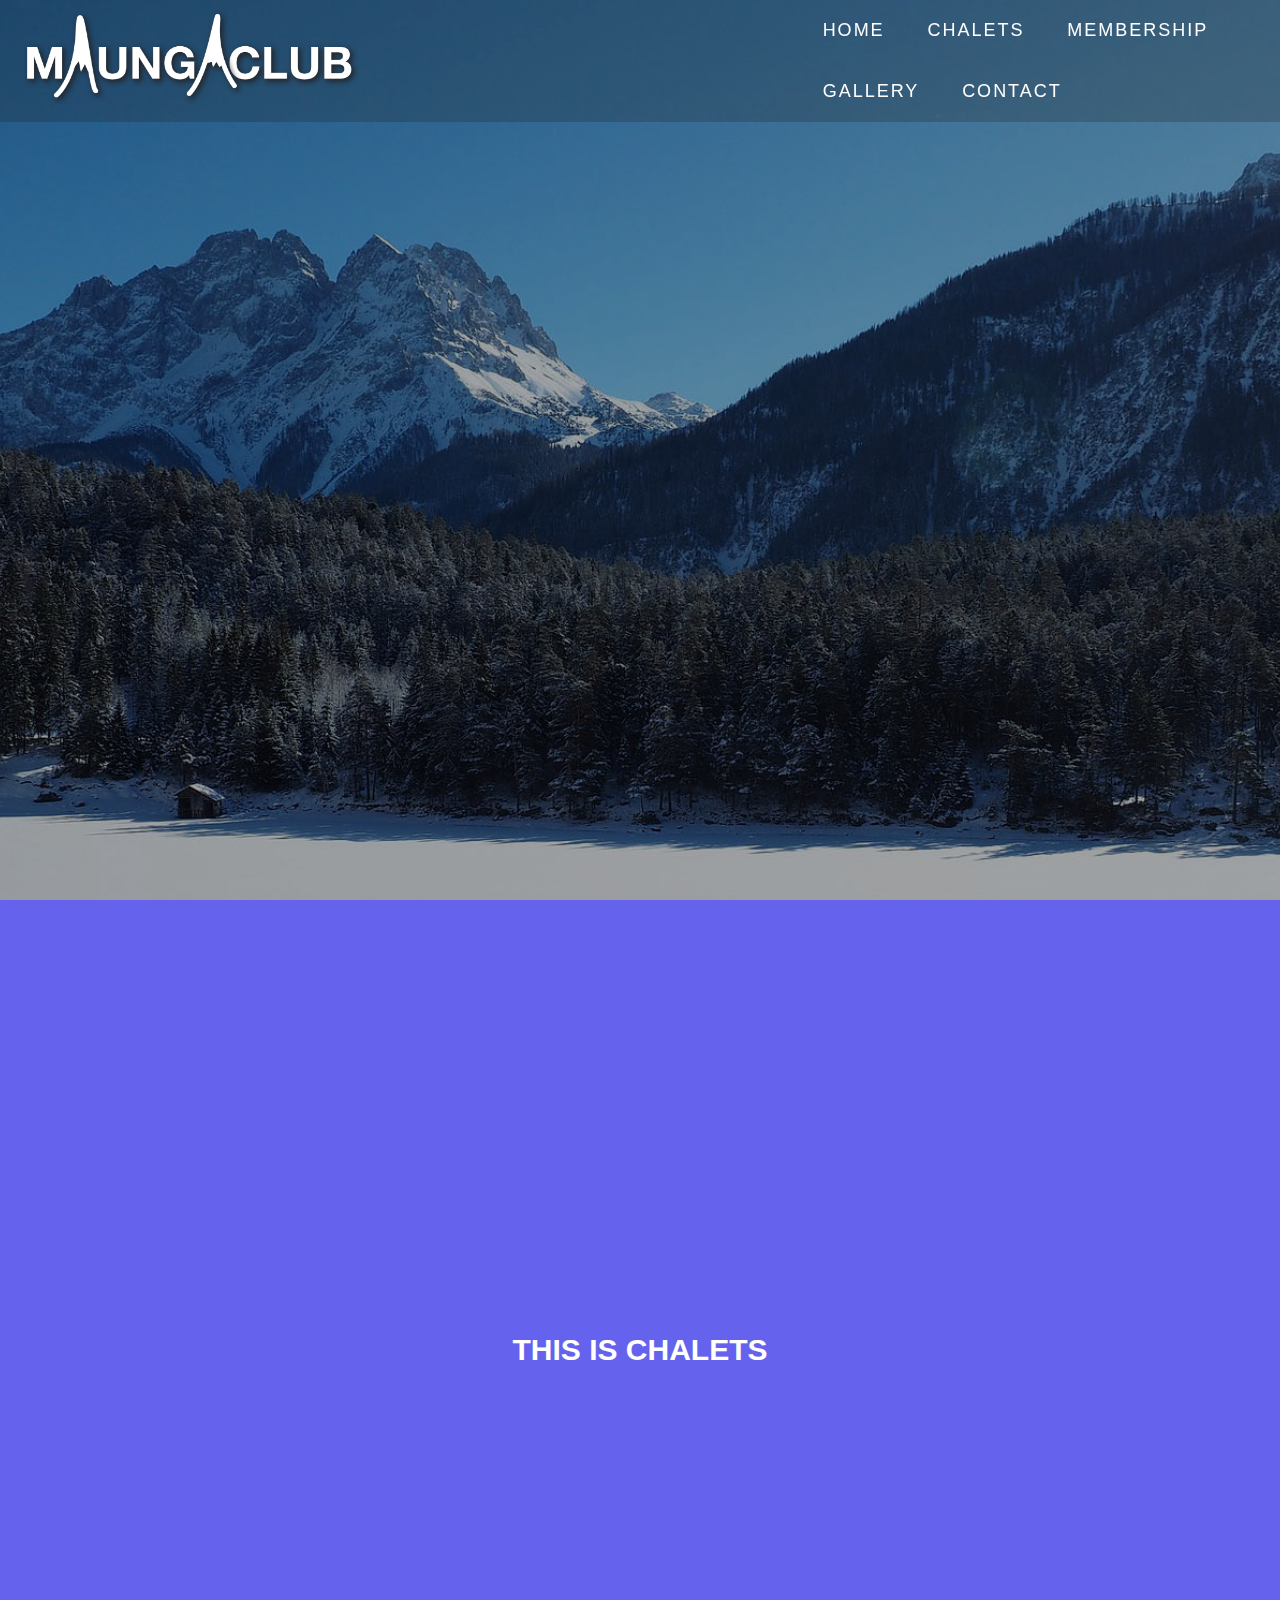
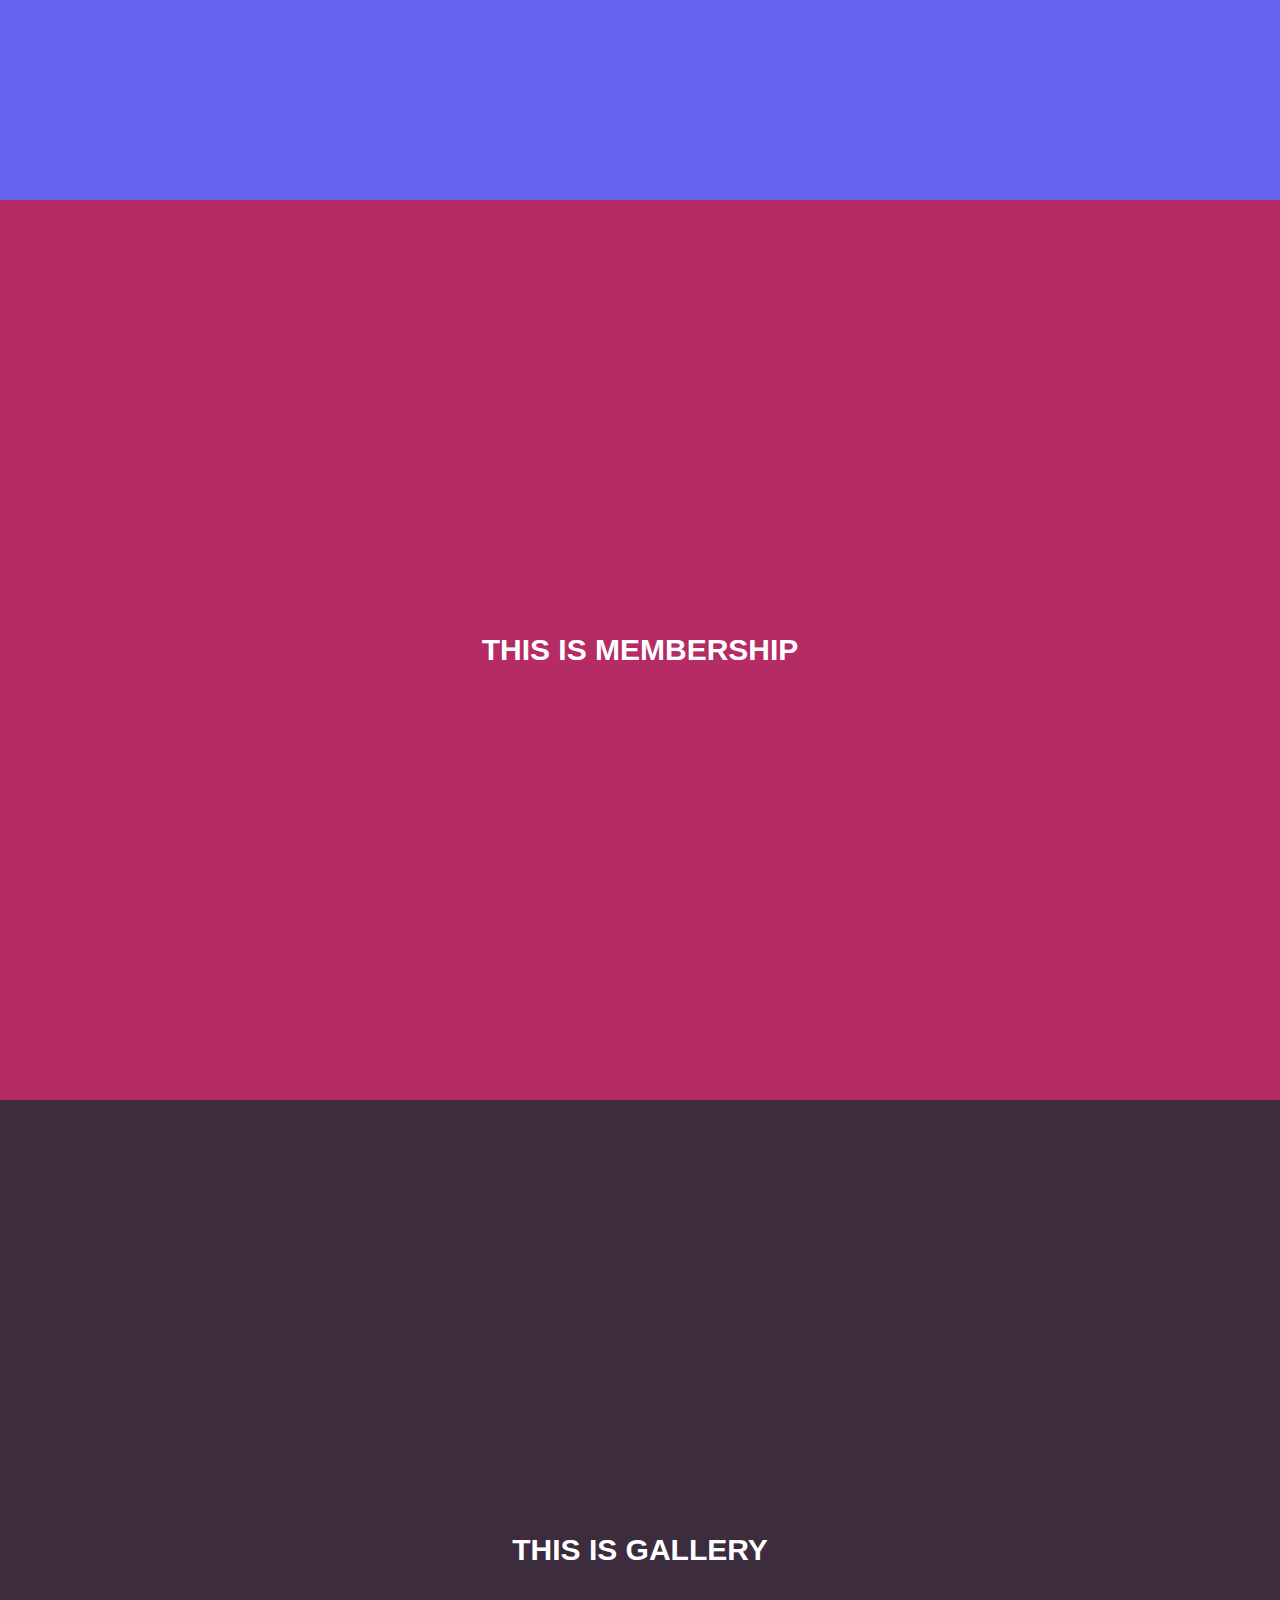
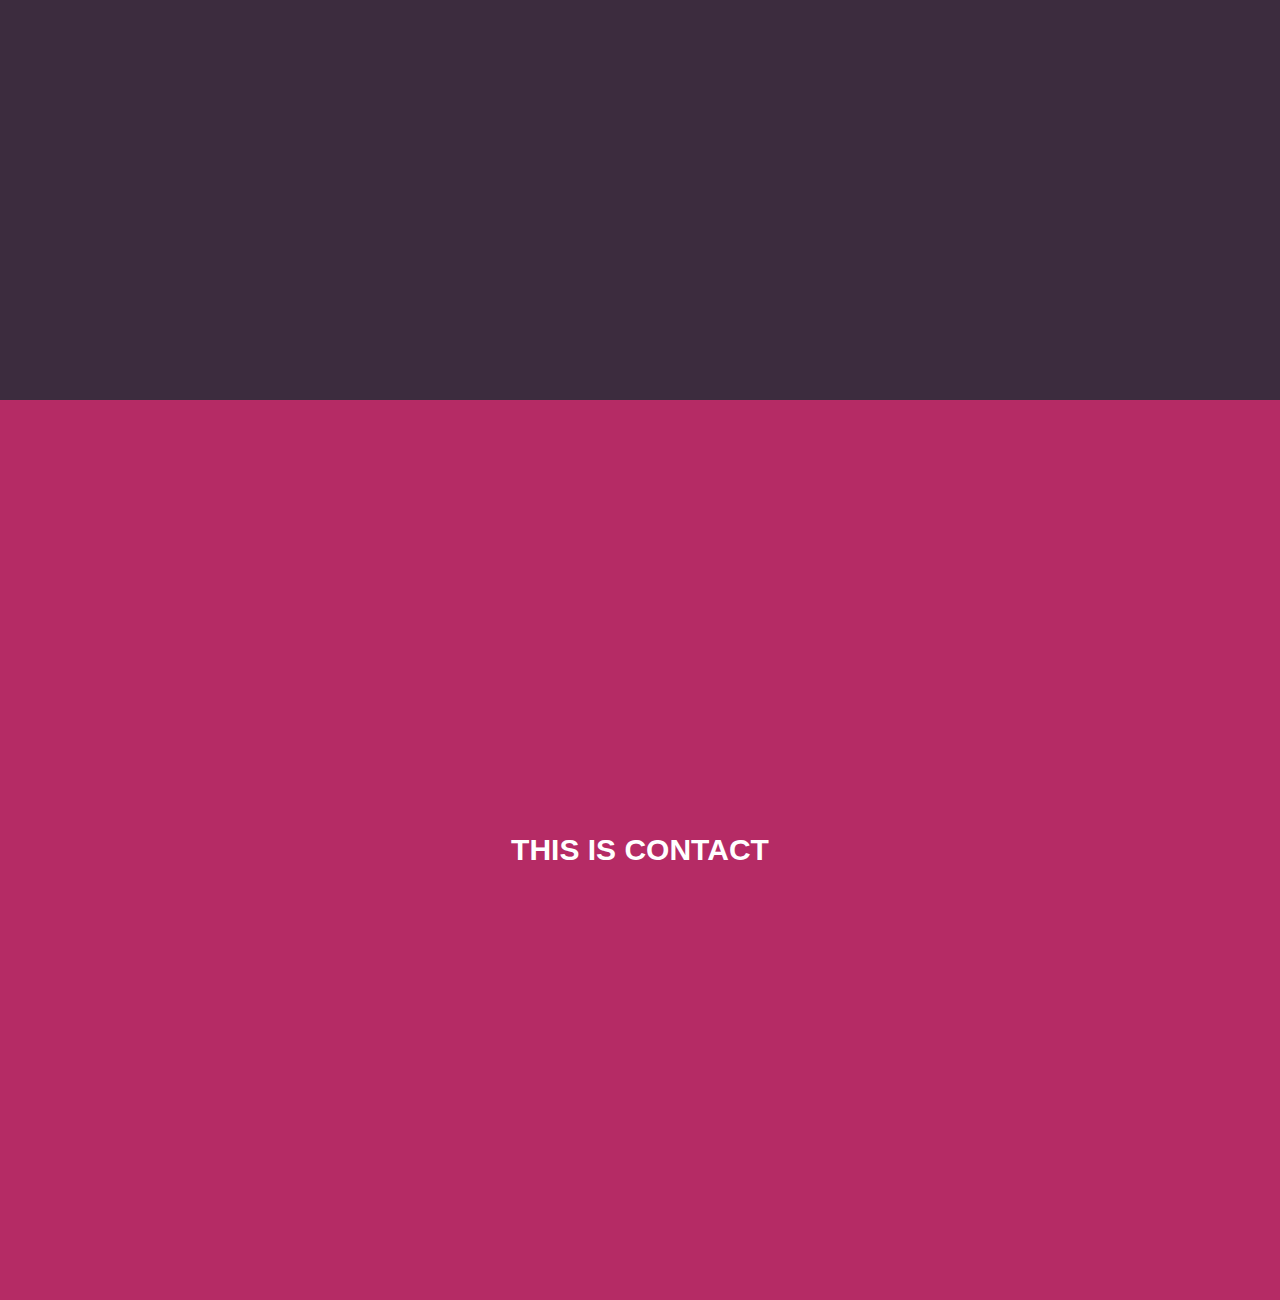
==== index.html @ 12511353 "aesthetic changes to nav bar" ====
<!DOCTYPE html>
<html lang=en>
  
<head>
    <meta charset="UTF-8">
    <meta name="description" content="Maunga Club (renting cabins and membership)">
    <meta name="keywords" content="Maunga Club, renting, cabins, snow, ski, membership, New Zealand">
    <meta name="author" content="Christine Calantog">
    <meta name="viewport" content="width=device-width, initial-scale=1.0">         

<head>
    <title>Maunga Club</title>
    <link rel="stylesheet" href="style.css" type="text/css">
    <link rel="stylesheet" href="style/normalize.css" type="text/css">
     <!-- AOS Library -->
    <link href="https://unpkg.com/aos@2.3.1/dist/aos.css" rel="stylesheet">
    <script src="https://unpkg.com/aos@2.3.1/dist/aos.js"></script>
    <!-- Smooth Scrolling -->
     <script src="https://ajax.googleapis.com/ajax/libs/jquery/3.3.1/jquery.min.js"></script> 
    <script src="script/scroll.js"></script>
  <!-- Font -->
    <link rel="preconnect" href="https://fonts.googleapis.com">
    <link rel="preconnect" href="https://fonts.gstatic.com" crossorigin>
    <link href="https://fonts.googleapis.com/css?family=Montserrat:300, 400, 700&display=swap" rel="stylesheet">
</head>

<body>
    <script>
      AOS.init();
    </script>

  <!-- Start Header -->
  <section id="header">
    <div class="header container">
      <div class="nav-bar">
          <a href="#home">
            <div class="navist">
                  <img id="logo" src="images/Maunga_Club_white.png" alt="Maunga Club Logo">
                 </a>
            <nav id="nav">
        </div>
        <div class="nav-list">
          <div class="hamburger">
            <div class="bar"></div>
          </div>
          <ul>
            <li><a href="#home" data-after="Home">Home</a></li>
            <li><a href="#chalets" data-after="Chalets">Chalets</a></li>
            <li><a href="#membership" data-after="Membership">Membership</a></li>
            <li><a href="#gallery" data-after="Gallery">Gallery</a></li>
            <li><a href="#contact" data-after="Contact">Contact</a></li>
          </ul>
        </div>
      </div>
    </div>
  </section>
  <!-- End Header -->

    <section id="home"><h1>Welcome to Maunga Club</h1></section>
    <section id="chalets"><h1>This is chalets</h1></section>
    <section id="membership"><h1>This is membership</h1></section>
    <section id="gallery"><h1>This is gallery</h1></section>
    <section id="contact"><h1>This is contact</h1></section>

</body>

</html>
---- style.css ----
*{
    margin: 0px;
    padding: 0;
}

body{
    font-size: 100%;
    font-family: sans-serif;
}

div, section, span, ul, li, a, header{
    box-sizing: border-box;
}

/*css reset*/

#home{
    background-color: #2991a1;
    background-image: url(./images/mountain_view_1.jpg);
    background-size: cover;
    background-position: top center;
    position: relative;
    z-index: 1; 
}

#chalets{
     background-color: #6563ed;
}

#membership{
     background-color: #B52B65;
}

#gallery{
     background-color: #3C2C3E;
}

#contact{
     background-color: #B52B65;
}

header{
    width: 100%;
    display: flex;
    justify-content: space-between;
    padding: 20px 50px;
    align-items: center;
    position: fixed;
    z-index: 999;
}

#logo {
  /* The logo of the website */
  width: 45%;
  height: auto;
}

#menu li{
    list-style: none;
    display: inline-block;
    margin: 5px;
}

#menu li a{
    color: #fff;
    text-decoration: none;
    font-size: 20px;
}

section{
    width: 100%;
    float: left;
    height: 100vh;
    position: relative;
}

.container {
	min-height: 100vh;
	width: 100%;
	display: flex;
	align-items: center;
	justify-content: center;
}

h1{
    font-size: 3rem;
    text-transform: uppercase;
    position: absolute;
    top: 50%;
    left: 50%;
    transform: translate(-50%, -50%);
    color: #fff;
    }

    @import 'https://fonts.googleapis.com/css?family=Montserrat:300, 400, 700&display=swap';
    * {
        padding: 0;
        margin: 0;
        box-sizing: border-box;
    }
    html {
        font-size: 10px;
        font-family: 'Montserrat', sans-serif;
    }
    a {
        text-decoration: none;
    }
    .container {
        min-height: 100vh;
        width: 100%;
        display: flex;
        align-items: center;
        justify-content: center;
    }
    img {
        height: 100%;
        width: 100%;
        object-fit: cover;
    }
    p {
        color: black;
        font-size: 1.4rem;
        margin-top: 5px;
        line-height: 2.5rem;
        font-weight: 300;
        letter-spacing: 0.05rem;
    }
    .section-title {
        font-size: 4rem;
        font-weight: 300;
        color: black;
        margin-bottom: 10px;
        text-transform: uppercase;
        letter-spacing: 0.2rem;
        text-align: center;
    }
    .section-title span {
        color: crimson;
    }
    
    .cta {
        display: inline-block;
        padding: 10px 30px;
        color: white;
        background-color: transparent;
        border: 2px solid crimson;
        font-size: 2rem;
        text-transform: uppercase;
        letter-spacing: 0.1rem;
        margin-top: 30px;
        transition: 0.3s ease;
        transition-property: background-color, color;
    }
    .cta:hover {
        color: white;
        background-color: crimson;
    }
    .brand h1 {
        font-size: 3rem;
        text-transform: uppercase;
        color: white;
    }
    .brand h1 span {
        color: crimson;
    }
    
    /* Header section */
    #header {
        position: fixed;
        z-index: 1000;
        left: 0;
        top: 0;
        width: 100vw;
        height: auto;
    }
    #header .header {
        min-height: 8vh;
        background-color: rgba(31, 30, 30, 0.24);
        transition: 0.3s ease background-color;
    }
    #header .nav-bar {
        display: flex;
        align-items: center;
        justify-content: space-between;
        width: 100%;
        height: 100%;
        max-width: 1300px;
        padding: 0 10px;
    }
    #header .nav-list ul {
        list-style: none;
        position: absolute;
        background-color: rgb(31, 30, 30);
        width: 100vw;
        height: 100vh;
        left: 100%;
        top: 0;
        display: flex;
        flex-direction: column;
        justify-content: center;
        align-items: center;
        z-index: 1;
        overflow-x: hidden;
        transition: 0.5s ease left;
    }
    #header .nav-list ul.active {
        left: 0%;
    }
    #header .nav-list ul a {
        font-size: 3.5rem;
        font-weight: 500;
        letter-spacing: 0.2rem;
        text-decoration: none;
        color: white;
        text-transform: uppercase;
        padding: 20px;
        display: block;
    }
    #header .nav-list ul a::after {
        content: attr(data-after);
        position: absolute;
        top: 50%;
        left: 50%;
        transform: translate(-50%, -50%) scale(0);
        color: rgba(240, 248, 255, 0.021);
        font-size: 13rem;
        letter-spacing: 50px;
        z-index: -1;
        transition: 0.3s ease letter-spacing;
    }
    #header .nav-list ul li:hover a::after {
        transform: translate(-50%, -50%) scale(1);
        letter-spacing: initial;
    }
    #header .nav-list ul li:hover a {
        color: crimson;
    }
    #header .hamburger {
        height: 60px;
        width: 60px;
        display: inline-block;
        border: 3px solid white;
        border-radius: 50%;
        position: relative;
        display: flex;
        align-items: center;
        justify-content: center;
        z-index: 100;
        cursor: pointer;
        transform: scale(0.8);
        margin-right: 20px;
    }
    #header .hamburger:after {
        position: absolute;
        content: '';
        height: 100%;
        width: 100%;
        border-radius: 50%;
        border: 3px solid white;
        animation: hamburger_puls 1s ease infinite;
    }
    #header .hamburger .bar {
        height: 2px;
        width: 30px;
        position: relative;
        background-color: white;
        z-index: -1;
    }
    #header .hamburger .bar::after,
    #header .hamburger .bar::before {
        content: '';
        position: absolute;
        height: 100%;
        width: 100%;
        left: 0;
        background-color: white;
        transition: 0.3s ease;
        transition-property: top, bottom;
    }
    #header .hamburger .bar::after {
        top: 8px;
    }
    #header .hamburger .bar::before {
        bottom: 8px;
    }
    #header .hamburger.active .bar::before {
        bottom: 0;
    }
    #header .hamburger.active .bar::after {
        top: 0;
    }
    /* End Header section */
    
    /* home Section */

    #home::after {
        content: '';
        position: absolute;
        left: 0;
        top: 0;
        height: 100%;
        width: 100%;
        background-color: black;
        opacity: 0.35;
        z-index: -1;
    }
    #home .home {
        max-width: 1200px;
        margin: 0 auto;
        padding: 0 50px;
        justify-content: flex-start;
    }
    #home h1 {
        display: block;
        width: fit-content;
        font-size: 4rem;
        position: relative;
        color: transparent;
        animation: text_reveal 0.5s ease forwards;
        animation-delay: 1s;
    }
    #home h1:nth-child(1) {
        animation-delay: 1s;
    }
    #home h1:nth-child(2) {
        animation-delay: 2s;
    }
    #home h1:nth-child(3) {
        animation: text_reveal_name 0.5s ease forwards;
        animation-delay: 3s;
    }
    #home h1 span {
        position: absolute;
        top: 0;
        left: 0;
        height: 100%;
        width: 0;
        background-color: crimson;
        animation: text_reveal_box 1s ease;
        animation-delay: 0.5s;
    }
    #home h1:nth-child(1) span {
        animation-delay: 0.5s;
    }
    #home h1:nth-child(2) span {
        animation-delay: 1.5s;
    }
    #home h1:nth-child(3) span {
        animation-delay: 2.5s;
    }
    
    /* End home Section */
    
    /* chalets Section */
    #chalets .chalets {
        flex-direction: column;
        text-align: center;
        max-width: 1500px;
        margin: 0 auto;
        padding: 100px 0;
    }
    #chalets .chalets-top {
        max-width: 500px;
        margin: 0 auto;
    }
    #chalets .chalets-bottom {
        display: flex;
        align-items: center;
        justify-content: center;
        flex-wrap: wrap;
        margin-top: 50px;
    }
    #chalets .chalets-item {
        flex-basis: 80%;
        display: flex;
        align-items: flex-start;
        justify-content: center;
        flex-direction: column;
        padding: 30px;
        border-radius: 10px;
        background-image: url(./img/img-1.png);
        background-size: cover;
        margin: 10px 5%;
        position: relative;
        z-index: 1;
        overflow: hidden;
    }
    #chalets .chalets-item::after {
        content: '';
        position: absolute;
        left: 0;
        top: 0;
        height: 100%;
        width: 100%;
        background-image: linear-gradient(60deg, #29323c 0%, #485563 100%);
        opacity: 0.9;
        z-index: -1;
    }
    #chalets .chalets-bottom .icon {
        height: 80px;
        width: 80px;
        margin-bottom: 20px;
    }
    #chalets .chalets-item h2 {
        font-size: 2rem;
        color: white;
        margin-bottom: 10px;
        text-transform: uppercase;
    }
    #chalets .chalets-item p {
        color: white;
        text-align: left;
    }
    /* End chalets Section */
    
    /* membership section */
    #membership .membership {
        flex-direction: column;
        max-width: 1200px;
        margin: 0 auto;
        padding: 100px 0;
    }
    #membership .membership-header h1 {
        margin-bottom: 50px;
    }
    #membership .all-membership {
        display: flex;
        align-items: center;
        justify-content: center;
        flex-direction: column;
    }
    #membership .membership-item {
        display: flex;
        align-items: center;
        justify-content: center;
        flex-direction: column;
        width: 80%;
        margin: 20px auto;
        overflow: hidden;
        border-radius: 10px;
    }
    #membership .membership-info {
        padding: 30px;
        flex-basis: 50%;
        height: 100%;
        display: flex;
        align-items: flex-start;
        justify-content: center;
        flex-direction: column;
        background-image: linear-gradient(60deg, #29323c 0%, #485563 100%);
        color: white;
    }
    #membership .membership-info h1 {
        font-size: 4rem;
        font-weight: 500;
    }
    #membership .membership-info h2 {
        font-size: 1.8rem;
        font-weight: 500;
        margin-top: 10px;
    }
    #membership .membership-info p {
        color: white;
    }
    #membership .membership-img {
        flex-basis: 50%;
        height: 300px;
        overflow: hidden;
        position: relative;
    }
    #membership .membership-img:after {
        content: '';
        position: absolute;
        left: 0;
        top: 0;
        height: 100%;
        width: 100%;
        background-image: linear-gradient(60deg, #29323c 0%, #485563 100%);
        opacity: 0.7;
    }
    #membership .membership-img img {
        transition: 0.3s ease transform;
    }
    #membership .membership-item:hover .membership-img img {
        transform: scale(1.1);
    }
    /* End membership section */
    
    /* gallery Section */
    #gallery .gallery {
        flex-direction: column-reverse;
        text-align: center;
        max-width: 1200px;
        margin: 0 auto;
        padding: 100px 20px;
    }
    #gallery .col-left {
        width: 250px;
        height: 360px;
    }
    #gallery .col-right {
        width: 100%;
    }
    #gallery .col-right h2 {
        font-size: 1.8rem;
        font-weight: 500;
        letter-spacing: 0.2rem;
        margin-bottom: 10px;
    }
    #gallery .col-right p {
        margin-bottom: 20px;
    }
    #gallery .col-right .cta {
        color: black;
        margin-bottom: 50px;
        padding: 10px 20px;
        font-size: 2rem;
    }
    #gallery .col-left .gallery-img {
        height: 100%;
        width: 100%;
        position: relative;
        border: 10px solid white;
    }
    #gallery .col-left .gallery-img::after {
        content: '';
        position: absolute;
        left: -33px;
        top: 19px;
        height: 98%;
        width: 98%;
        border: 7px solid crimson;
        z-index: -1;
    }
    /* End gallery Section */
    
    /* contact Section */
    #contact .contact {
        flex-direction: column;
        max-width: 1200px;
        margin: 0 auto;
        width: 90%;
    }
    #contact .contact-items {
        /* max-width: 400px; */
        width: 100%;
    }
    #contact .contact-item {
        width: 80%;
        padding: 20px;
        text-align: center;
        border-radius: 10px;
        padding: 30px;
        margin: 30px;
        display: flex;
        justify-content: center;
        align-items: center;
        flex-direction: column;
        box-shadow: 0px 0px 18px 0 #0000002c;
        transition: 0.3s ease box-shadow;
    }
    #contact .contact-item:hover {
        box-shadow: 0px 0px 5px 0 #0000002c;
    }
    #contact .icon {
        width: 70px;
        margin: 0 auto;
        margin-bottom: 10px;
    }
    #contact .contact-info h1 {
        font-size: 2.5rem;
        font-weight: 500;
        margin-bottom: 5px;
    }
    #contact .contact-info h2 {
        font-size: 1.3rem;
        line-height: 2rem;
        font-weight: 500;
    }
    /*End contact Section */
    
    /* Footer */
    #footer {
        background-image: linear-gradient(60deg, #29323c 0%, #485563 100%);
    }
    #footer .footer {
        min-height: 200px;
        flex-direction: column;
        padding-top: 50px;
        padding-bottom: 10px;
    }
    #footer h2 {
        color: white;
        font-weight: 500;
        font-size: 1.8rem;
        letter-spacing: 0.1rem;
        margin-top: 10px;
        margin-bottom: 10px;
    }
    #footer .social-icon {
        display: flex;
        margin-bottom: 30px;
    }
    #footer .social-item {
        height: 50px;
        width: 50px;
        margin: 0 5px;
    }
    #footer .social-item img {
        filter: grayscale(1);
        transition: 0.3s ease filter;
    }
    #footer .social-item:hover img {
        filter: grayscale(0);
    }
    #footer p {
        color: white;
        font-size: 1.3rem;
    }
    /* End Footer */
    
    /* Keyframes */
    @keyframes hamburger_puls {
        0% {
            opacity: 1;
            transform: scale(1);
        }
        100% {
            opacity: 0;
            transform: scale(1.4);
        }
    }
    @keyframes text_reveal_box {
        50% {
            width: 100%;
            left: 0;
        }
        100% {
            width: 0;
            left: 100%;
        }
    }
    @keyframes text_reveal {
        100% {
            color: white;
        }
    }
    @keyframes text_reveal_name {
        100% {
            color: crimson;
            font-weight: 500;
        }
    }
    /* End Keyframes */
    
    /* Media Query For Tablet */
    @media only screen and (min-width: 768px) {
        .cta {
            font-size: 2.5rem;
            padding: 20px 60px;
        }
        h1.section-title {
            font-size: 6rem;
        }
    
        /* home */
        #home h1 {
            font-size: 7rem;
        }
        /* End home */
    
        /* chalets Section */
        #chalets .chalets-bottom .chalets-item {
            flex-basis: 45%;
            margin: 2.5%;
        }
        /* End chalets Section */
    
        /* membership */
        #membership .membership-item {
            flex-direction: row;
        }
        #membership .membership-item:nth-child(even) {
            flex-direction: row-reverse;
        }
        #membership .membership-item {
            height: 400px;
            margin: 0;
            width: 100%;
            border-radius: 0;
        }
        #membership .all-membership .membership-info {
            height: 100%;
        }
        #membership .all-membership .membership-img {
            height: 100%;
        }
        /* End membership */
    
        /* gallery */
        #gallery .gallery {
            flex-direction: row;
        }
        #gallery .col-left {
            width: 600px;
            height: 400px;
            padding-left: 60px;
        }
        #gallery .gallery .col-left .gallery-img::after {
            left: -45px;
            top: 34px;
            height: 98%;
            width: 98%;
            border: 10px solid crimson;
        }
        #gallery .col-right {
            text-align: left;
            padding: 30px;
        }
        #gallery .col-right h1 {
            text-align: left;
        }
        /* End gallery */
    
        /* contact  */
        #contact .contact {
            flex-direction: column;
            padding: 100px 0;
            align-items: center;
            justify-content: center;
            min-width: 20vh;
        }
        #contact .contact-items {
            width: 100%;
            display: flex;
            flex-direction: row;
            justify-content: space-evenly;
            margin: 0;
        }
        #contact .contact-item {
            width: 30%;
            margin: 0;
            flex-direction: row;
        }
        #contact .contact-item .icon {
            height: 100px;
            width: 100px;
        }
        #contact .contact-item .icon img {
            object-fit: contain;
        }
        #contact .contact-item .contact-info {
            width: 100%;
            text-align: left;
            padding-left: 20px;
        }
        /* End contact  */
    }
    /* End Media Query For Tablet */
    
    /* Media Query For Desktop */
    @media only screen and (min-width: 1200px) {
        /* header */
        #header .hamburger {
            display: none;
        }
        #header .nav-list ul {
            position: initial;
            display: block;
            height: auto;
            width: fit-content;
            background-color: transparent;
        }
        #header .nav-list ul li {
            display: inline-block;
        }
        #header .nav-list ul li a {
            font-size: 1.8rem;
        }
        #header .nav-list ul a:after {
            display: none;
        }
        /* End header */
    
        #chalets .chalets-bottom .chalets-item {
            flex-basis: 22%;
            margin: 1.5%;
        }
    }
    /* End  Media Query For Desktop */
    




    *{
        margin: 0px;
        padding: 0;
    }
    
    body{
        font-size: 100%;
        font-family: sans-serif;
    }
    
    div, section, span, ul, li, a, header{
        box-sizing: border-box;
    }
    
    /*css reset*/
    
    header{
        width: 100%;
        display: flex;
        justify-content: space-between;
        padding: 20px 50px;
        align-items: center;
        position: fixed;
        z-index: 999;
    }
    
    #menu li{
        list-style: none;
        display: inline-block;
        margin: 10px;
    }
    
    #menu li a{
        color: #fff;
        text-decoration: none;
        font-size: 20px;
    }
    
    section{
        width: 100%;
        float: left;
        height: 100vh;
        position: relative;
    }
    
    .container {
        min-height: 100vh;
        width: 100%;
        display: flex;
        align-items: center;
        justify-content: center;
    }
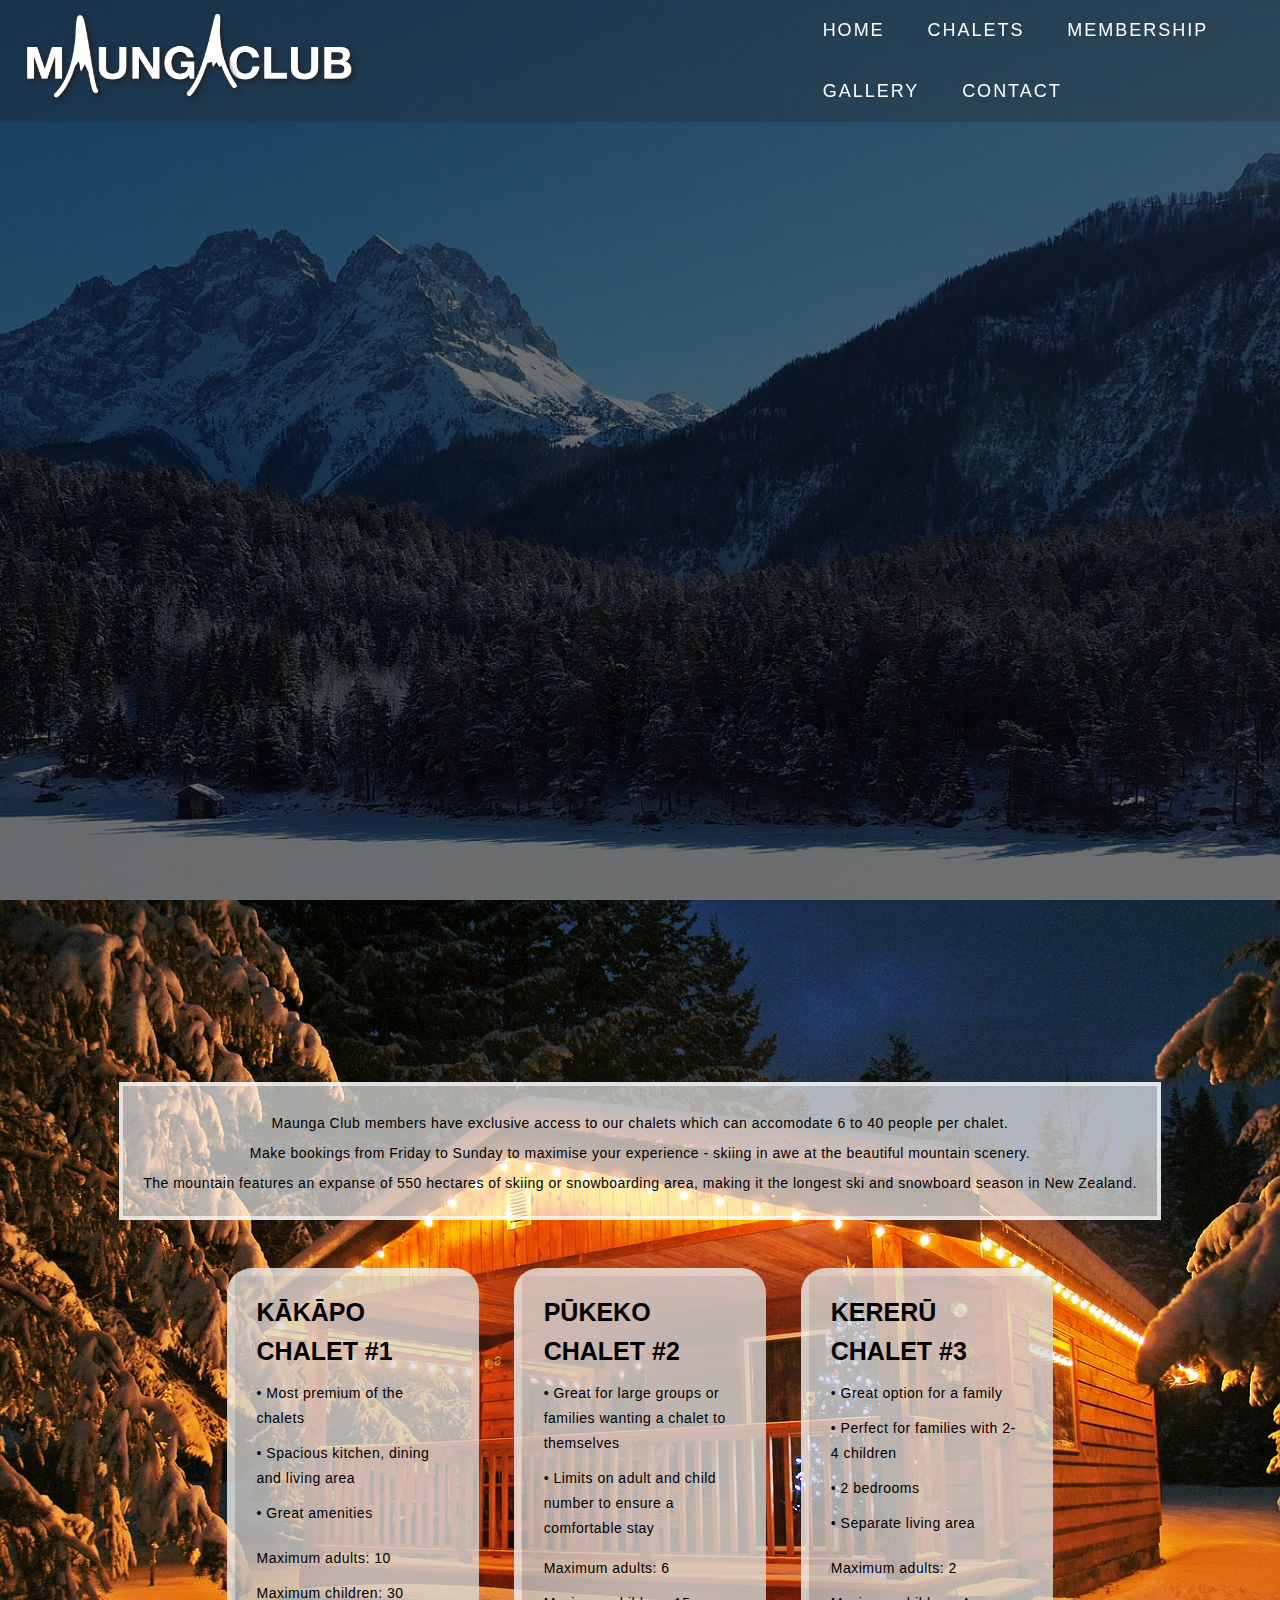
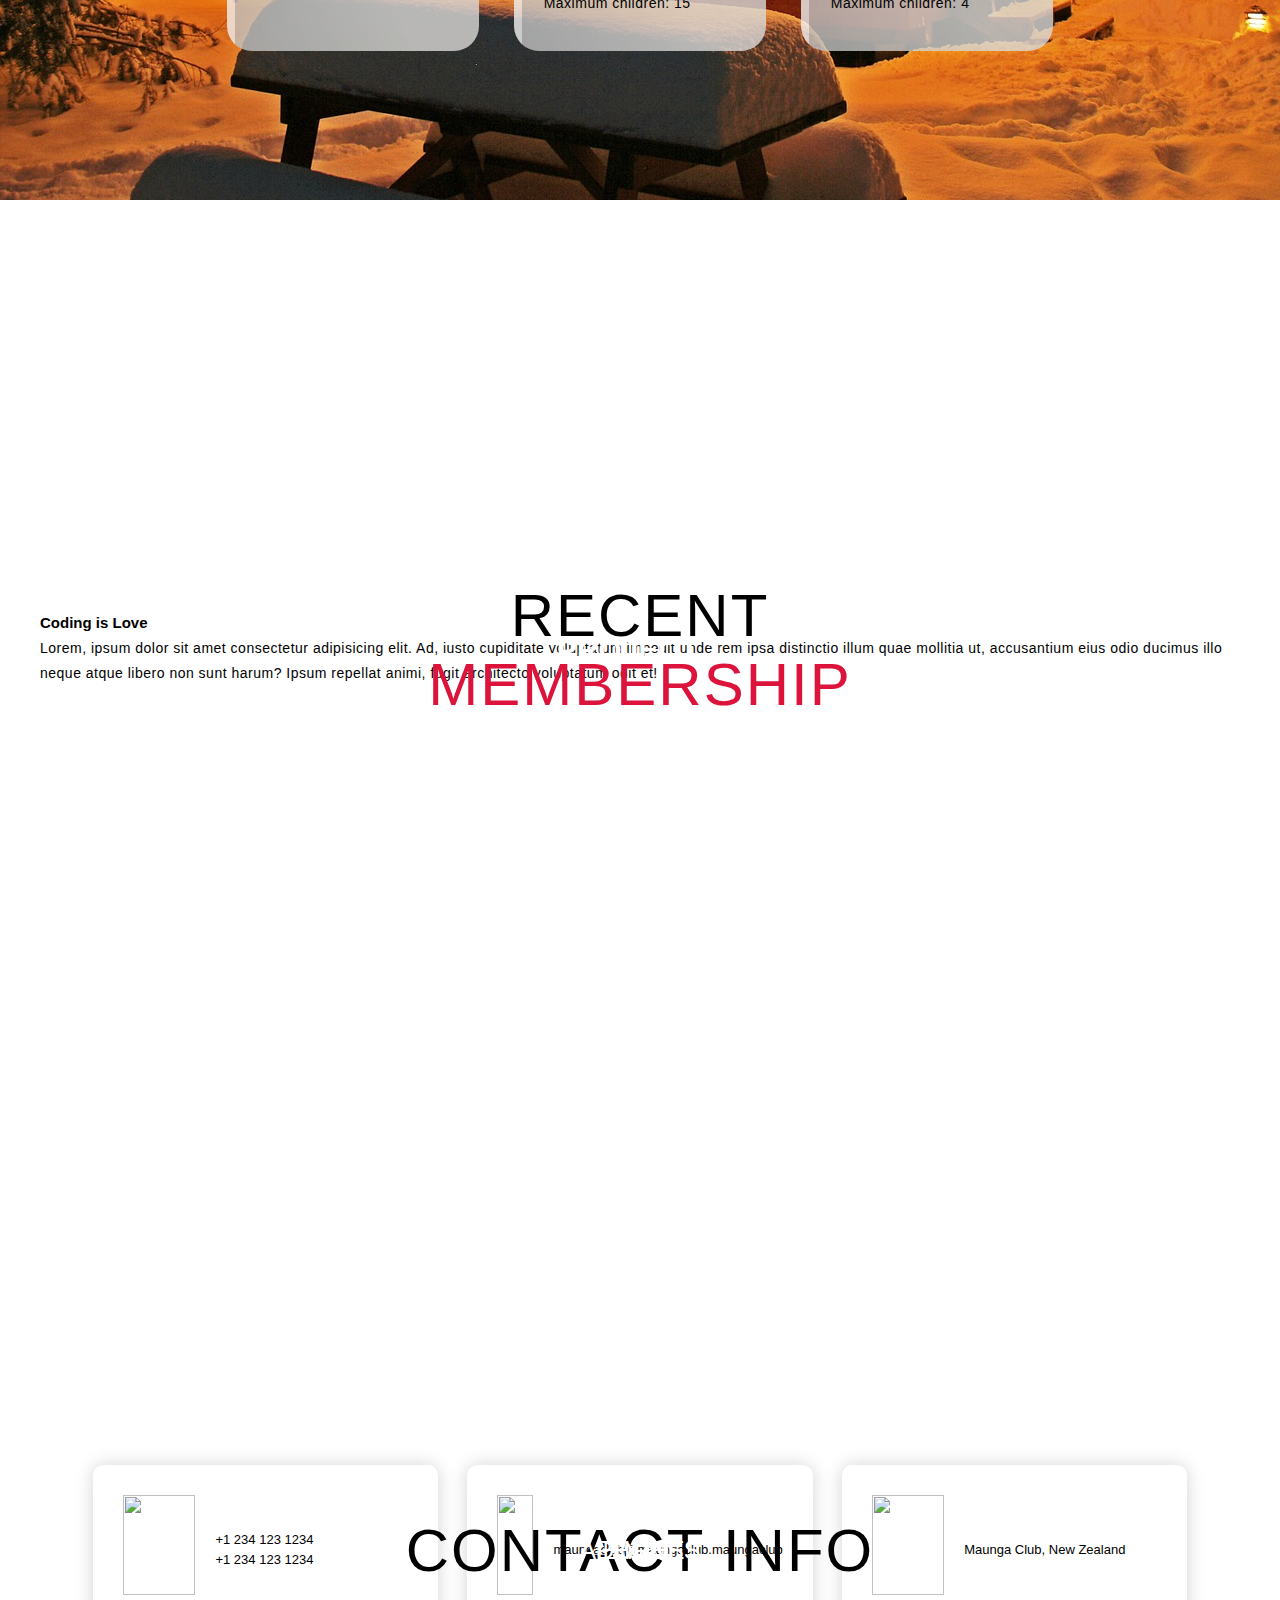
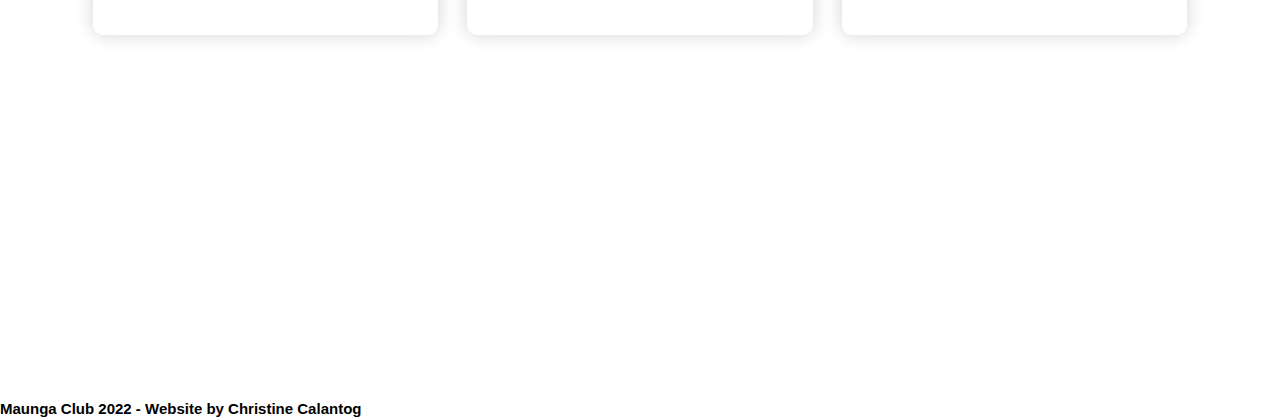
==== commit 3bc1b398: "aesthetic changes to chalets page" ====
--- a/index.html
+++ b/index.html
@@ -1,40 +1,39 @@
 <!DOCTYPE html>
 <html lang=en>
-  
 <head>
     <meta charset="UTF-8">
     <meta name="description" content="Maunga Club (renting cabins and membership)">
     <meta name="keywords" content="Maunga Club, renting, cabins, snow, ski, membership, New Zealand">
     <meta name="author" content="Christine Calantog">
     <meta name="viewport" content="width=device-width, initial-scale=1.0">         
-
 <head>
     <title>Maunga Club</title>
     <link rel="stylesheet" href="style.css" type="text/css">
     <link rel="stylesheet" href="style/normalize.css" type="text/css">
-     <!-- AOS Library -->
+    <!-- AOS Library -->
     <link href="https://unpkg.com/aos@2.3.1/dist/aos.css" rel="stylesheet">
     <script src="https://unpkg.com/aos@2.3.1/dist/aos.js"></script>
     <!-- Smooth Scrolling -->
-     <script src="https://ajax.googleapis.com/ajax/libs/jquery/3.3.1/jquery.min.js"></script> 
-    <script src="script/scroll.js"></script>
-  <!-- Font -->
+   <script src="https://ajax.googleapis.com/ajax/libs/jquery/3.3.1/jquery.min.js"></script> 
+   <script src="script/scroll.js"></script>
+    <!-- Font -->
     <link rel="preconnect" href="https://fonts.googleapis.com">
     <link rel="preconnect" href="https://fonts.gstatic.com" crossorigin>
     <link href="https://fonts.googleapis.com/css?family=Montserrat:300, 400, 700&display=swap" rel="stylesheet">
-</head>
-
+    <!--JQuery gallery-->
+    <link rel="stylesheet" href="https://cdn.jsdelivr.net/gh/fancyapps/fancybox@3.5.7/dist/jquery.fancybox.min.css"/>
+    <script src="https://cdn.jsdelivr.net/gh/fancyapps/fancybox@3.5.7/dist/jquery.fancybox.min.js"></script>
+  </head>
 <body>
     <script>
       AOS.init();
     </script>
-
   <!-- Start Header -->
   <section id="header">
     <div class="header container">
       <div class="nav-bar">
           <a href="#home">
-            <div class="navist">
+            <div class="nav-list">
                   <img id="logo" src="images/Maunga_Club_white.png" alt="Maunga Club Logo">
                  </a>
             <nav id="nav">
@@ -45,7 +44,7 @@
           </div>
           <ul>
             <li><a href="#home" data-after="Home">Home</a></li>
-            <li><a href="#chalets" data-after="Chalets">Chalets</a></li>
+            <li><a href="#chalets" data-after="chalets">Chalets</a></li>
             <li><a href="#membership" data-after="Membership">Membership</a></li>
             <li><a href="#gallery" data-after="Gallery">Gallery</a></li>
             <li><a href="#contact" data-after="Contact">Contact</a></li>
@@ -57,10 +56,139 @@
   <!-- End Header -->
 
     <section id="home"><h1>Welcome to Maunga Club</h1></section>
-    <section id="chalets"><h1>This is chalets</h1></section>
-    <section id="membership"><h1>This is membership</h1></section>
-    <section id="gallery"><h1>This is gallery</h1></section>
-    <section id="contact"><h1>This is contact</h1></section>
+
+<!-- START Chalets Section -->
+<section id="chalets">
+  <div class="chalets container">
+    <div class="chalets-top">
+      <p> Maunga Club members have exclusive access to our chalets which can accomodate 6 to 40 people per chalet.<p>
+      <p> Make bookings from Friday to Sunday to maximise your experience - skiing  in awe at the beautiful mountain scenery.<p>
+      <p> The mountain features an expanse of 550 hectares of skiing or snowboarding area, making it the longest
+          ski and snowboard season in New Zealand. </p>
+    </div>
+    <div class="chalets-bottom">
+      <div class="chalets-item">
+        <h2>Kākāpo</h2>
+        <h2>Chalet #1</h2>
+        <p>• Most premium of the chalets<p>
+        <p>• Spacious kitchen, dining and living area<p>
+        <p> • Great amenities <p>
+        <p> <p>
+        <p> Maximum adults: 10<p>
+        <p> Maximum children: 30<p>
+        <p> <p>
+      </div>
+      <div class="chalets-item">
+        <h2>Pūkeko</h2>
+        <h2>Chalet #2</h2>
+        <p>• Great for large groups or families wanting a chalet to themselves<p>
+        <p>• Limits on adult and child number to ensure a comfortable stay
+        <p> <p>
+        <p> Maximum adults: 6<p>
+        <p> Maximum children: 15<p>
+      </div>
+      <div class="chalets-item">
+        <h2>Kererū</h2>
+        <h2>Chalet #3</h2>
+        <p>• Great option for a family<p>
+        <p>• Perfect for families with 2-4 children<p>
+        <p> • 2 bedrooms <p>
+        <p> • Separate living area<p>
+        <p> <p>
+        <p> Maximum adults: 2<p>
+        <p> Maximum children: 4<p>
+      </div>
+    </div>
+  </div>
+</section>
+<!-- END Chalets Section -->
+
+ <!-- START membership Section -->
+ <section id="membership">
+  <div class="membership container">
+    <div class="membership-header">
+      <h1 class="section-title">Recent <span>membership</span></h1>
+    </div>
+    <div class="all-membership">
+      <div class="project-item">
+        <div class="project-info">
+          <h1>Project 1</h1>
+          <h2>Coding is Love</h2>
+          <p>Lorem, ipsum dolor sit amet consectetur adipisicing elit. Ad, iusto cupiditate voluptatum impedit unde
+            rem ipsa distinctio illum quae mollitia ut, accusantium eius odio ducimus illo neque atque libero non sunt
+            harum? Ipsum repellat animi, fugit architecto voluptatum odit et!</p>
+        </div>
+        </div>
+      </section>
+</section>
+ <!-- END membership Section -->
+
+<!-- START gallery Section 
+<section id="gallery">
+  <div class="gallery container">
+    <div class="col-left">
+      <div class="gallery-img">
+        <a data-fancybox="gallery0" href="images/kakapo/bunk_room.jpg"> <img alt="bunk room" src="images/kakapo/bunk_room.jpg"></a>
+        <a data-fancybox="gallery0" href="images/kakapo/bunk_room.jpg"> <img alt="bunk room" src="images/kakapo/bunk_room_thumb.jpg"></a>
+        <a data-fancybox="gallery0" href="images/kakapo/cabin_view.jpg"> <img alt="cabin view" src="images/kakapo/cabin_view_thumb.jpg"></a>
+        <a data-fancybox="gallery0" href="images/kakapo/cabin_exterior.jpg"> <img alt="cabin exterior" src="images/kakapo/cabin_exterior_thumb.jpg"></a>
+        <a data-fancybox="gallery0" href="images/kakapo/hallway.jpg"> <img alt="hallway" src="images/kakapo/hallway_thumb.jpg"></a>
+      </div>
+      </div>
+    </div>
+    <div class="col-right">
+      <h1 class="section-title">gallery <span>me</span></h1>
+      <h2>Front End Developer</h2>
+      <p>Lorem ipsum, dolor sit amet consectetur adipisicing elit. Asperiores, velit alias eius non illum beatae atque
+        repellat ratione qui veritatis repudiandae adipisci maiores. At inventore necessitatibus deserunt
+        exercitationem cumque earum omnis ipsum rem accusantium quis, quas quia, accusamus provident suscipit magni!
+        Expedita sint ad dolore, commodi labore nihil velit earum ducimus nulla quae nostrum fugit aut, deserunt
+        reprehenderit libero enim!</p>
+      <a href="#" class="cta">Download Resume</a>
+    </div>
+  </div>
+</section>
+-->
+<!-- END gallery Section -->
+
+<!-- START Contact Section -->
+<section id="contact">
+  <div class="contact container">
+    <div>
+      <h1 class="section-title">Contact info</h1>
+    </div>
+    <div class="contact-items">
+      <div class="contact-item">
+        <div class="icon"><img src="https://img.icons8.com/bubbles/100/000000/phone.png" /></div>
+        <div class="contact-info">
+          <h1>Phone</h1>
+          <h2>+1 234 123 1234</h2>
+          <h2>+1 234 123 1234</h2>
+        </div>
+      </div>
+      <div class="contact-item">
+        <div class="icon"><img src="https://img.icons8.com/bubbles/100/000000/new-post.png" /></div>
+        <div class="contact-info">
+          <h1>Email</h1>
+          <h2>maungaclub@maungaclub.maungaclub</h2>
+        </div>
+      </div>
+      <div class="contact-item">
+        <div class="icon"><img src="https://img.icons8.com/bubbles/100/000000/map-marker.png" /></div>
+        <div class="contact-info">
+          <h1>Address</h1>
+          <h2>Maunga Club, New Zealand</h2>
+        </div>
+      </div>
+    </div>
+  </div>
+</section>
+<!-- END Contact Section -->
+
+  </section>
+    <footer>
+      <h2>Maunga Club 2022 - Website by Christine Calantog</h2>
+    </footer>
 
 </body>
 
--- a/style.css
+++ b/style.css
@@ -1,16 +1,4 @@
-*{
-    margin: 0px;
-    padding: 0;
-}
-
-body{
-    font-size: 100%;
-    font-family: sans-serif;
-}
-
-div, section, span, ul, li, a, header{
-    box-sizing: border-box;
-}
+
 
 /*css reset*/
 
@@ -23,21 +11,6 @@
     z-index: 1; 
 }
 
-#chalets{
-     background-color: #6563ed;
-}
-
-#membership{
-     background-color: #B52B65;
-}
-
-#gallery{
-     background-color: #3C2C3E;
-}
-
-#contact{
-     background-color: #B52B65;
-}
 
 header{
     width: 100%;
@@ -92,6 +65,8 @@
     color: #fff;
     }
 
+    /*! one-page-website-html-css-project/style.css | MIT License | github.com/ShaifArfan/style.css */
+     
     @import 'https://fonts.googleapis.com/css?family=Montserrat:300, 400, 700&display=swap';
     * {
         padding: 0;
@@ -301,7 +276,7 @@
         height: 100%;
         width: 100%;
         background-color: black;
-        opacity: 0.35;
+        opacity: 0.55;
         z-index: -1;
     }
     #home .home {
@@ -353,6 +328,7 @@
     
     /* chalets Section */
     #chalets .chalets {
+        background-image: url(images/maunga_club_cabin.jpg);
         flex-direction: column;
         text-align: center;
         max-width: 1500px;
@@ -360,25 +336,35 @@
         padding: 100px 0;
     }
     #chalets .chalets-top {
-        max-width: 500px;
-        margin: 0 auto;
-    }
+        display: inline-block;
+        color: inherit;
+        font-size: inherit;
+        margin: 10px 10px;
+        border: rgba(255, 255, 255, 0.6431372549) 4px solid;
+        min-width: 150px;
+        text-decoration: none;
+        padding: 2em;
+        margin-top: 5em;
+        background-color: rgba(255, 255, 255, 0.6431372549);
+        color: #000000;
+        text-align: center;
+      }
+    
     #chalets .chalets-bottom {
         display: flex;
         align-items: center;
         justify-content: center;
         flex-wrap: wrap;
-        margin-top: 50px;
+        margin-top: 20px;
     }
     #chalets .chalets-item {
-        flex-basis: 80%;
+        flex-basis: 70%;
         display: flex;
         align-items: flex-start;
         justify-content: center;
         flex-direction: column;
         padding: 30px;
-        border-radius: 10px;
-        background-image: url(./img/img-1.png);
+        border-radius: 25px;
         background-size: cover;
         margin: 10px 5%;
         position: relative;
@@ -392,23 +378,20 @@
         top: 0;
         height: 100%;
         width: 100%;
-        background-image: linear-gradient(60deg, #29323c 0%, #485563 100%);
-        opacity: 0.9;
+        background-image: linear-gradient(60deg, #bfbfbf 0%, #dbdad7 40%);
+        border: rgba(255, 255, 255, 0.6431372549) 8px solid;
+        opacity: 0.8;
         z-index: -1;
     }
-    #chalets .chalets-bottom .icon {
-        height: 80px;
-        width: 80px;
-        margin-bottom: 20px;
-    }
+    
     #chalets .chalets-item h2 {
-        font-size: 2rem;
-        color: white;
+        font-size: 2.5rem;
+        color: rgb(0, 0, 0);
         margin-bottom: 10px;
         text-transform: uppercase;
     }
     #chalets .chalets-item p {
-        color: white;
+        color: rgb(0, 0, 0);
         text-align: left;
     }
     /* End chalets Section */
@@ -846,11 +829,23 @@
         justify-content: center;
     }
     
-
-
-    
-    
-    
+.home-block {
+    margin-top: 15em;
+    background-color: rgba(255, 255, 255, 0.6431372549);
+    color: #000000;
+    text-align: center;
+  }
+  .home-block a {
+    display: inline-block;
+    color: inherit;
+    font-size: inherit;
+    margin: 30px 5px;
+    border: rgba(255, 255, 255, 0.6431372549) 2px solid;
+    min-width: 150px;
+    text-decoration: none;
+    padding: 1em;
+  }
+
     
     
     
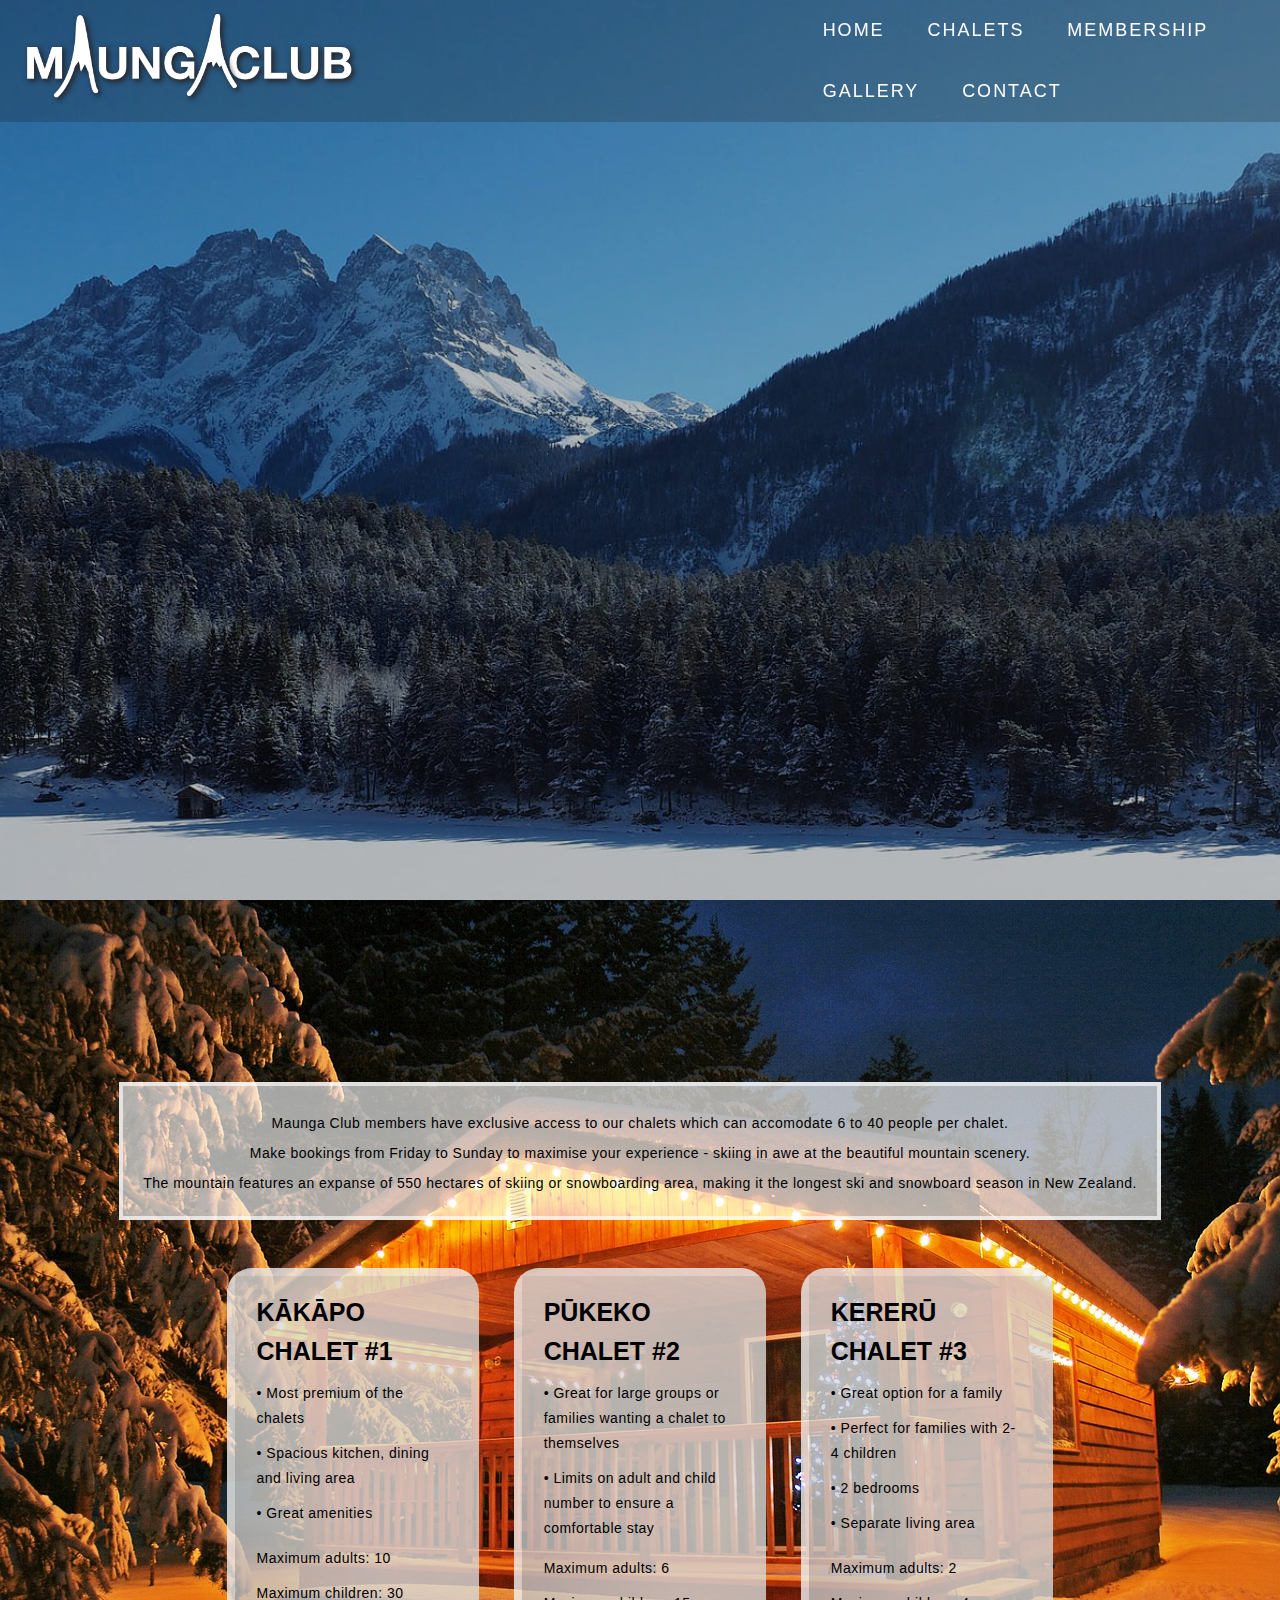
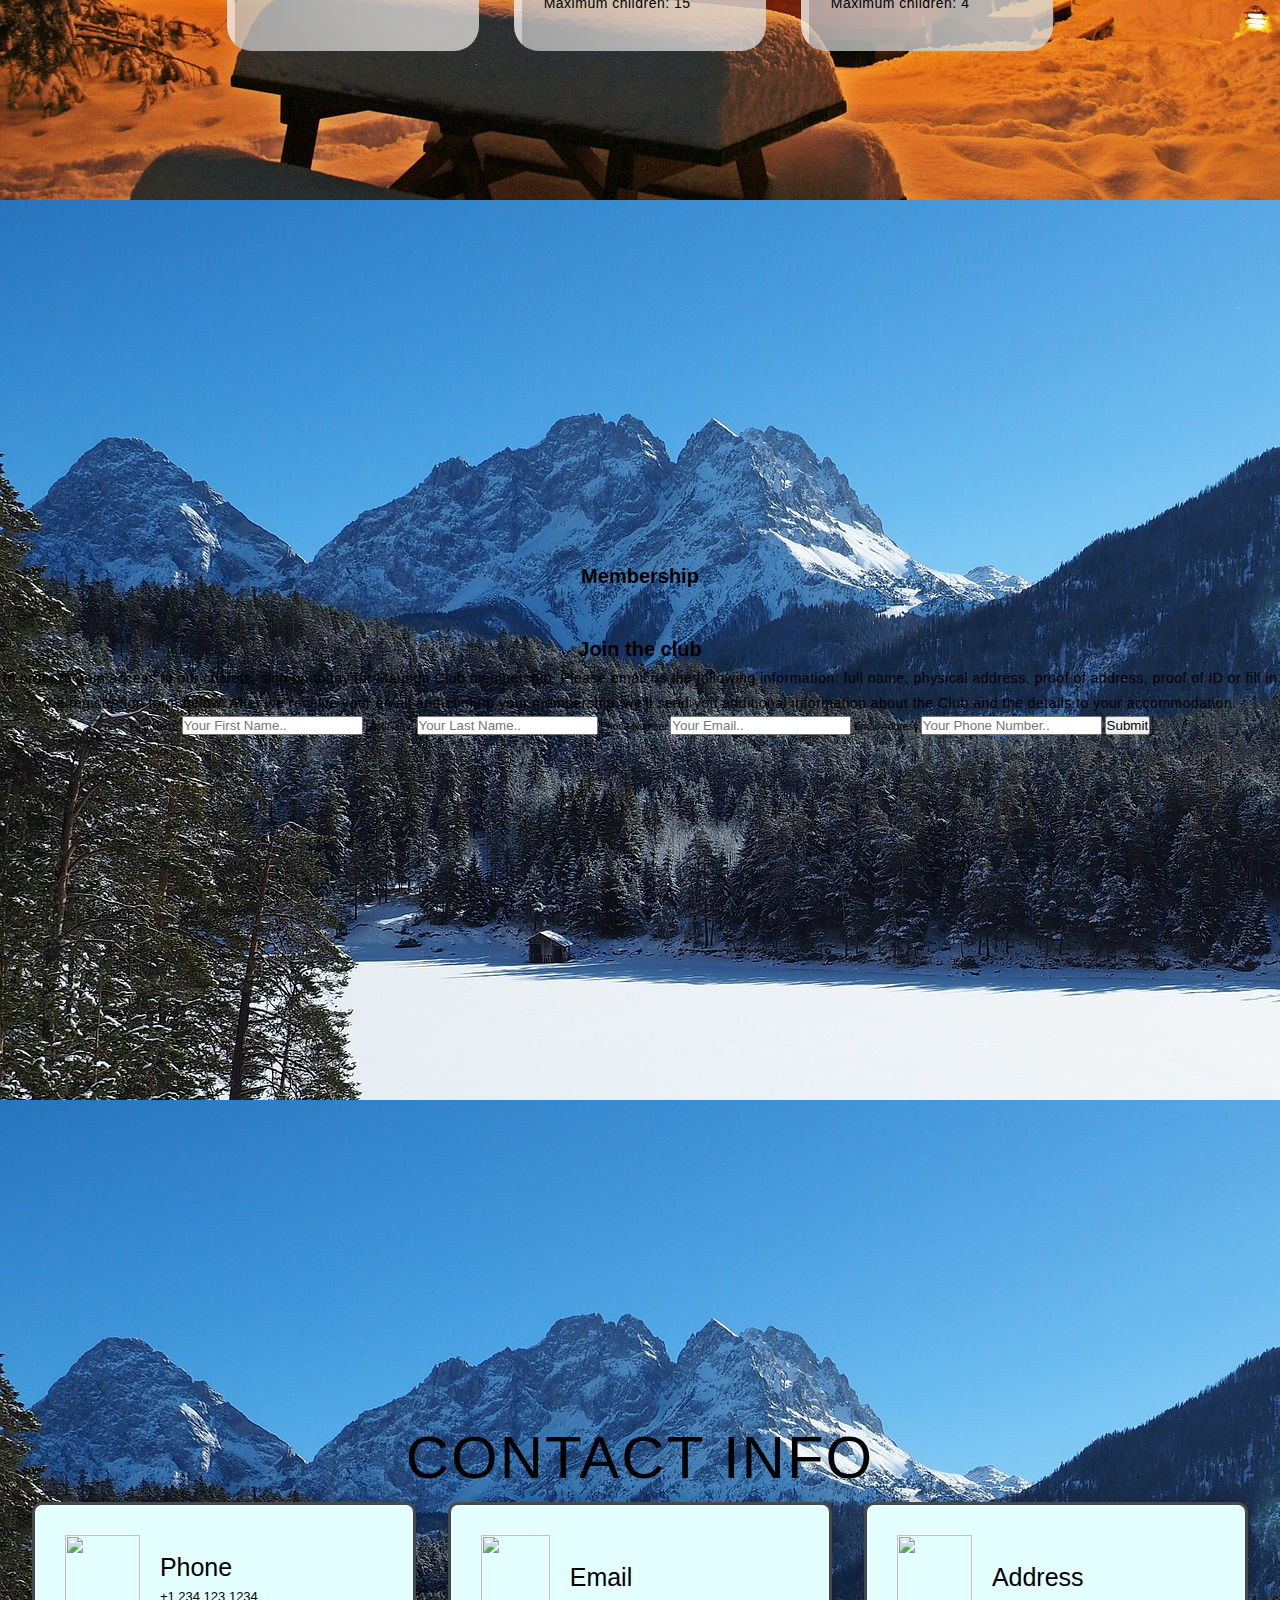
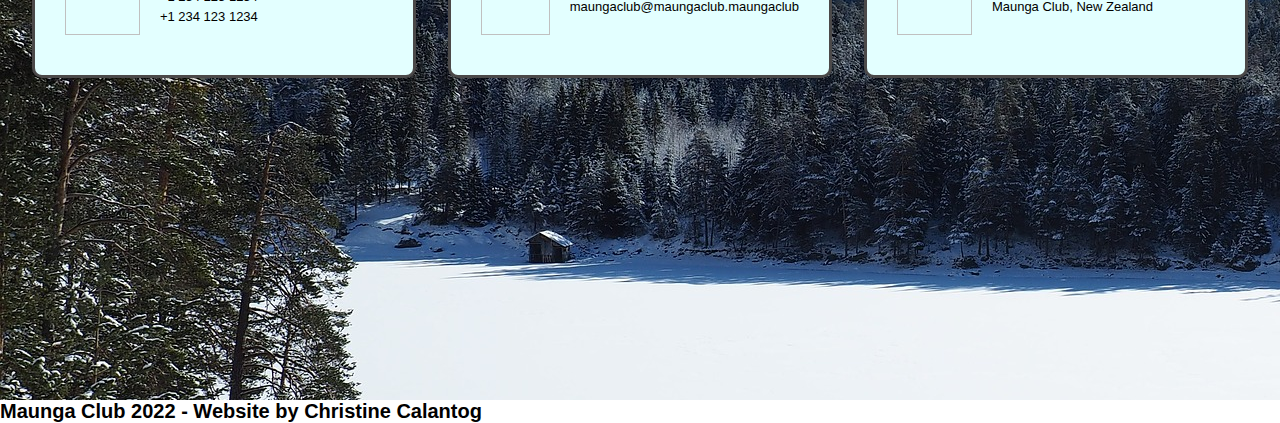
==== commit 96b720a5: "aesthetic changes to contact info" ====
--- a/index.html
+++ b/index.html
@@ -28,7 +28,7 @@
     <script>
       AOS.init();
     </script>
-  <!-- Start Header -->
+  <!-- START Navigation Bar/Header -->
   <section id="header">
     <div class="header container">
       <div class="nav-bar">
@@ -53,11 +53,21 @@
       </div>
     </div>
   </section>
-  <!-- End Header -->
-
-    <section id="home"><h1>Welcome to Maunga Club</h1></section>
-
-<!-- START Chalets Section -->
+  <!-- END Navigation Bar/Header -->
+
+<!-- START Home page section -->
+  <!-- Start Hero Section  -->
+  <section id="home">
+    <div class="home container">
+      <div>
+        <h1>Welcome to Maunga Club <span></span></h1>
+      </div>
+    </div>
+  </section>
+  <!-- End Hero Section  -->
+<!-- END Home page section -->
+
+<!-- START Chalets page section -->
 <section id="chalets">
   <div class="chalets container">
     <div class="chalets-top">
@@ -101,29 +111,49 @@
     </div>
   </div>
 </section>
-<!-- END Chalets Section -->
-
- <!-- START membership Section -->
+<!-- END Chalets page section -->
+
+ <!-- START Membership page section -->
  <section id="membership">
   <div class="membership container">
     <div class="membership-header">
-      <h1 class="section-title">Recent <span>membership</span></h1>
-    </div>
+      <h1> Membership</h1>
+        </div>
     <div class="all-membership">
       <div class="project-item">
         <div class="project-info">
-          <h1>Project 1</h1>
-          <h2>Coding is Love</h2>
-          <p>Lorem, ipsum dolor sit amet consectetur adipisicing elit. Ad, iusto cupiditate voluptatum impedit unde
-            rem ipsa distinctio illum quae mollitia ut, accusantium eius odio ducimus illo neque atque libero non sunt
-            harum? Ipsum repellat animi, fugit architecto voluptatum odit et!</p>
+          <form>
+            <h1> Join the club </h1>
+            <div class = "pbox">
+              <p> In order to gain access to our chalets, sign up today for Maunga  Club membership. Please email 
+                us the following information: full name, physical address, proof of address, proof of ID or
+                fill in the registration form below. After we receive your email and confirm your membership, we'll
+                send you additional information about the Club and the details to your accommodation. </p>
+            </div>
+            
+            <label class = "Labels" for="fname1">First Name</label>
+            <input type="text" id="fname1" name="firstname" placeholder="Your First Name..">
+            
+            <label class = "Labels" for="fname2">Last Name</label>
+            <input type="text" id="fname2" name="firstname" placeholder="Your Last Name..">
+        
+            <label class = "Labels" for="fname3">Phone Number</label>
+            <input type="text" id="fname3" name="lastname" placeholder="Your Email..">
+            
+            <label class = "Labels" for="fname4">Email Address</label>
+            <input type="text" id="fname4" name="firstname" placeholder="Your Phone Number..">
+            
+          
+            <input type="submit" value="Submit">
+          </form>
+        </div>
         </div>
         </div>
       </section>
 </section>
- <!-- END membership Section -->
-
-<!-- START gallery Section 
+ <!-- END Membership page section -->
+
+<!-- START Gallery page section 
 <section id="gallery">
   <div class="gallery container">
     <div class="col-left">
@@ -149,9 +179,9 @@
   </div>
 </section>
 -->
-<!-- END gallery Section -->
-
-<!-- START Contact Section -->
+<!-- END Gallery page section -->
+
+<!-- START Contact page section -->
 <section id="contact">
   <div class="contact container">
     <div>
@@ -183,11 +213,11 @@
     </div>
   </div>
 </section>
-<!-- END Contact Section -->
+<!-- END Contact page section -->
 
   </section>
     <footer>
-      <h2>Maunga Club 2022 - Website by Christine Calantog</h2>
+      <h1>Maunga Club 2022 - Website by Christine Calantog</h>
     </footer>
 
 </body>
--- a/style.css
+++ b/style.css
@@ -3,7 +3,7 @@
 /*css reset*/
 
 #home{
-    background-color: #2991a1;
+    background-color: #000000;
     background-image: url(./images/mountain_view_1.jpg);
     background-size: cover;
     background-position: top center;
@@ -55,15 +55,6 @@
 	justify-content: center;
 }
 
-h1{
-    font-size: 3rem;
-    text-transform: uppercase;
-    position: absolute;
-    top: 50%;
-    left: 50%;
-    transform: translate(-50%, -50%);
-    color: #fff;
-    }
 
     /*! one-page-website-html-css-project/style.css | MIT License | github.com/ShaifArfan/style.css */
      
@@ -110,7 +101,8 @@
         text-align: center;
     }
     .section-title span {
-        color: crimson;
+     background-color: rgb(198, 255, 254);
+
     }
     
     .cta {
@@ -136,7 +128,7 @@
         color: white;
     }
     .brand h1 span {
-        color: crimson;
+        background-color: rgb(198, 255, 254);
     }
     
     /* Header section */
@@ -276,7 +268,7 @@
         height: 100%;
         width: 100%;
         background-color: black;
-        opacity: 0.55;
+        opacity: 0.25;
         z-index: -1;
     }
     #home .home {
@@ -310,7 +302,7 @@
         left: 0;
         height: 100%;
         width: 0;
-        background-color: crimson;
+        background-color: rgb(198, 255, 254);
         animation: text_reveal_box 1s ease;
         animation-delay: 0.5s;
     }
@@ -329,6 +321,8 @@
     /* chalets Section */
     #chalets .chalets {
         background-image: url(images/maunga_club_cabin.jpg);
+        max-width: fit-content;
+        max-height: fit-content;
         flex-direction: column;
         text-align: center;
         max-width: 1500px;
@@ -398,11 +392,13 @@
     
     /* membership section */
     #membership .membership {
+        background-image: url(images/mountain_view_light.jpg);
         flex-direction: column;
-        max-width: 1200px;
+        text-align: center;
+        max-width: 1500px;
         margin: 0 auto;
         padding: 100px 0;
-    }
+    } 
     #membership .membership-header h1 {
         margin-bottom: 50px;
     }
@@ -519,16 +515,20 @@
     
     /* contact Section */
     #contact .contact {
-        flex-direction: column;
-        max-width: 1200px;
-        margin: 0 auto;
-        width: 90%;
+         background-image: url(images/pukeko/chalet_view.jpg);
+         max-height: fit-content;
+         flex-direction: column;
+         text-align: center;
+         max-width: 1500px;
+         margin: 0px auto;
+         padding: 100px 0px;
     }
     #contact .contact-items {
         /* max-width: 400px; */
         width: 100%;
     }
     #contact .contact-item {
+        border: 3px solid rgb(75, 73, 73);
         width: 80%;
         padding: 20px;
         text-align: center;
@@ -539,6 +539,7 @@
         justify-content: center;
         align-items: center;
         flex-direction: column;
+        background-color: rgb(227, 255, 255);
         box-shadow: 0px 0px 18px 0 #0000002c;
         transition: 0.3s ease box-shadow;
     }
@@ -569,32 +570,16 @@
     #footer .footer {
         min-height: 200px;
         flex-direction: column;
-        padding-top: 50px;
-        padding-bottom: 10px;
+        padding-top: 5px;
+        padding-bottom: 5px;
     }
     #footer h2 {
         color: white;
         font-weight: 500;
         font-size: 1.8rem;
         letter-spacing: 0.1rem;
-        margin-top: 10px;
-        margin-bottom: 10px;
-    }
-    #footer .social-icon {
-        display: flex;
-        margin-bottom: 30px;
-    }
-    #footer .social-item {
-        height: 50px;
-        width: 50px;
-        margin: 0 5px;
-    }
-    #footer .social-item img {
-        filter: grayscale(1);
-        transition: 0.3s ease filter;
-    }
-    #footer .social-item:hover img {
-        filter: grayscale(0);
+        margin-top: 5px;
+        margin-bottom: 5px;
     }
     #footer p {
         color: white;
@@ -829,24 +814,7 @@
         justify-content: center;
     }
     
-.home-block {
-    margin-top: 15em;
-    background-color: rgba(255, 255, 255, 0.6431372549);
-    color: #000000;
-    text-align: center;
-  }
-  .home-block a {
-    display: inline-block;
-    color: inherit;
-    font-size: inherit;
-    margin: 30px 5px;
-    border: rgba(255, 255, 255, 0.6431372549) 2px solid;
-    min-width: 150px;
-    text-decoration: none;
-    padding: 1em;
-  }
-
-    
+
     
     
     
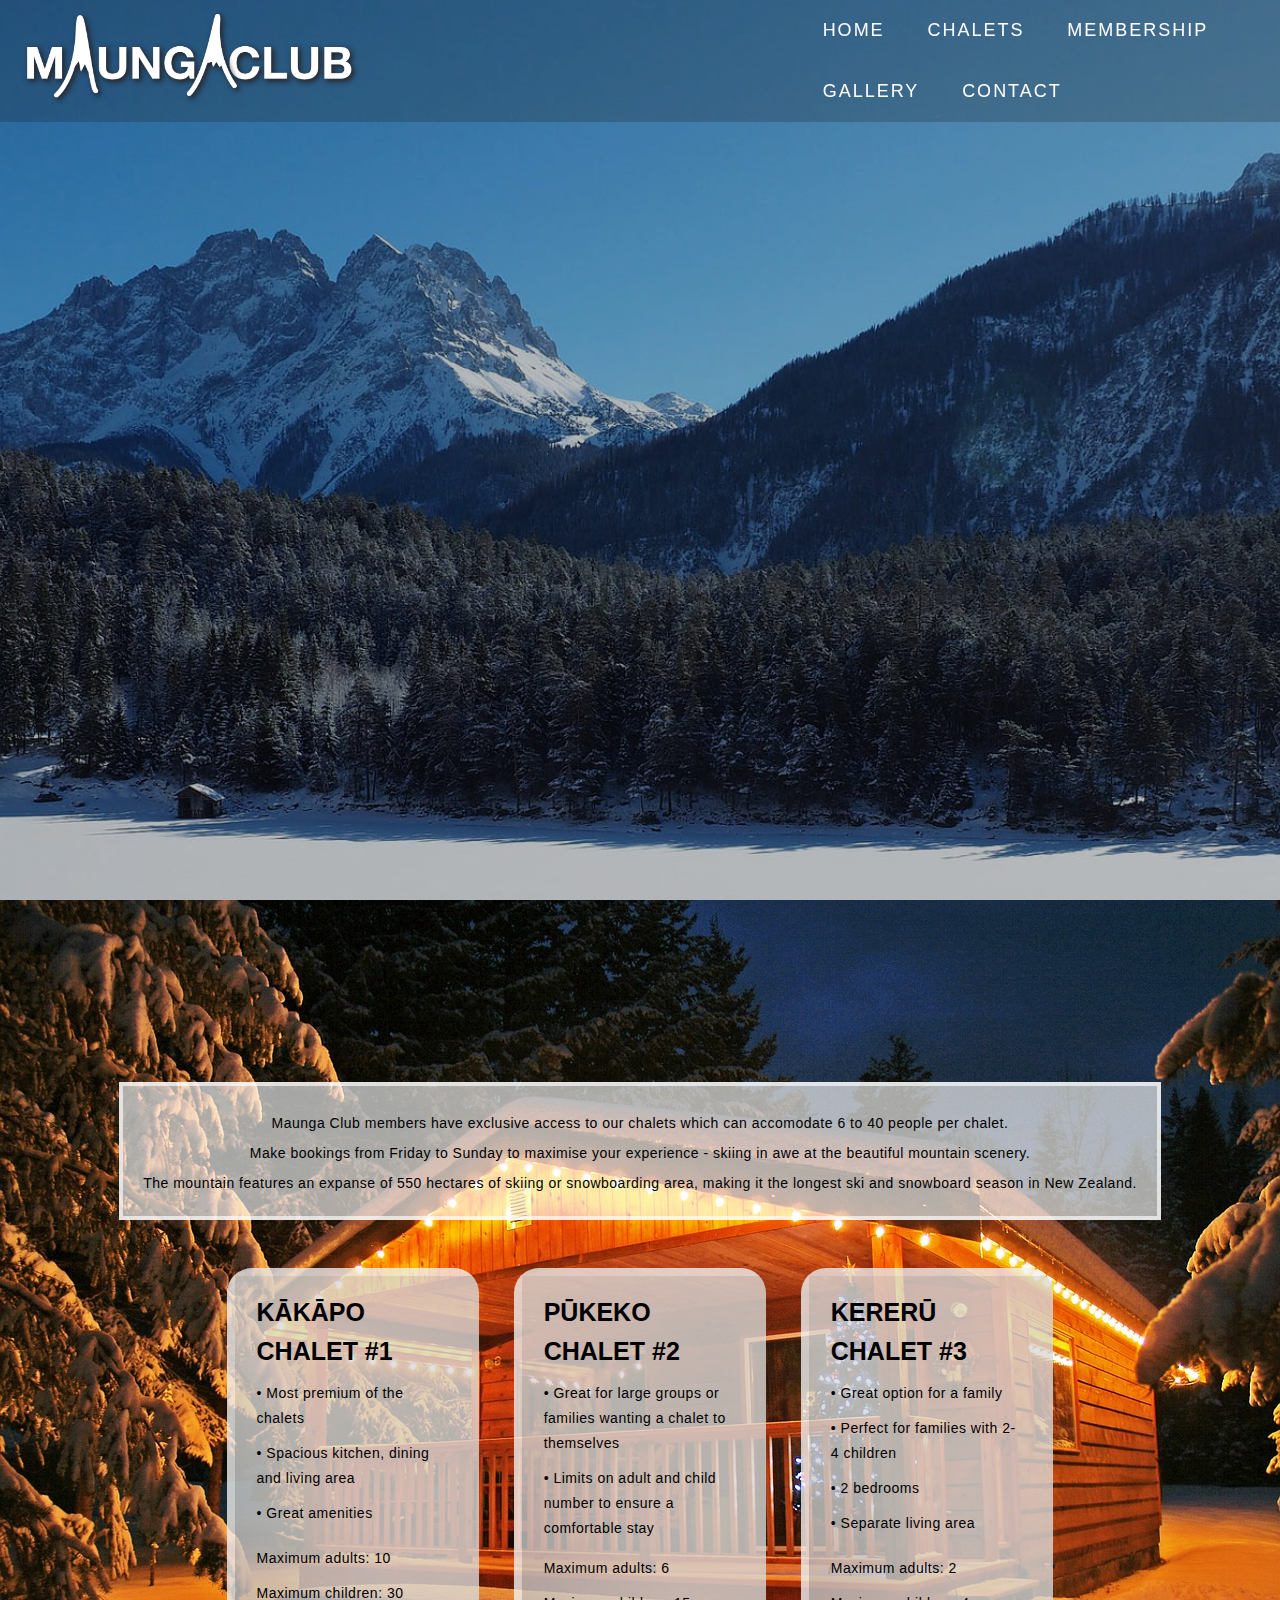
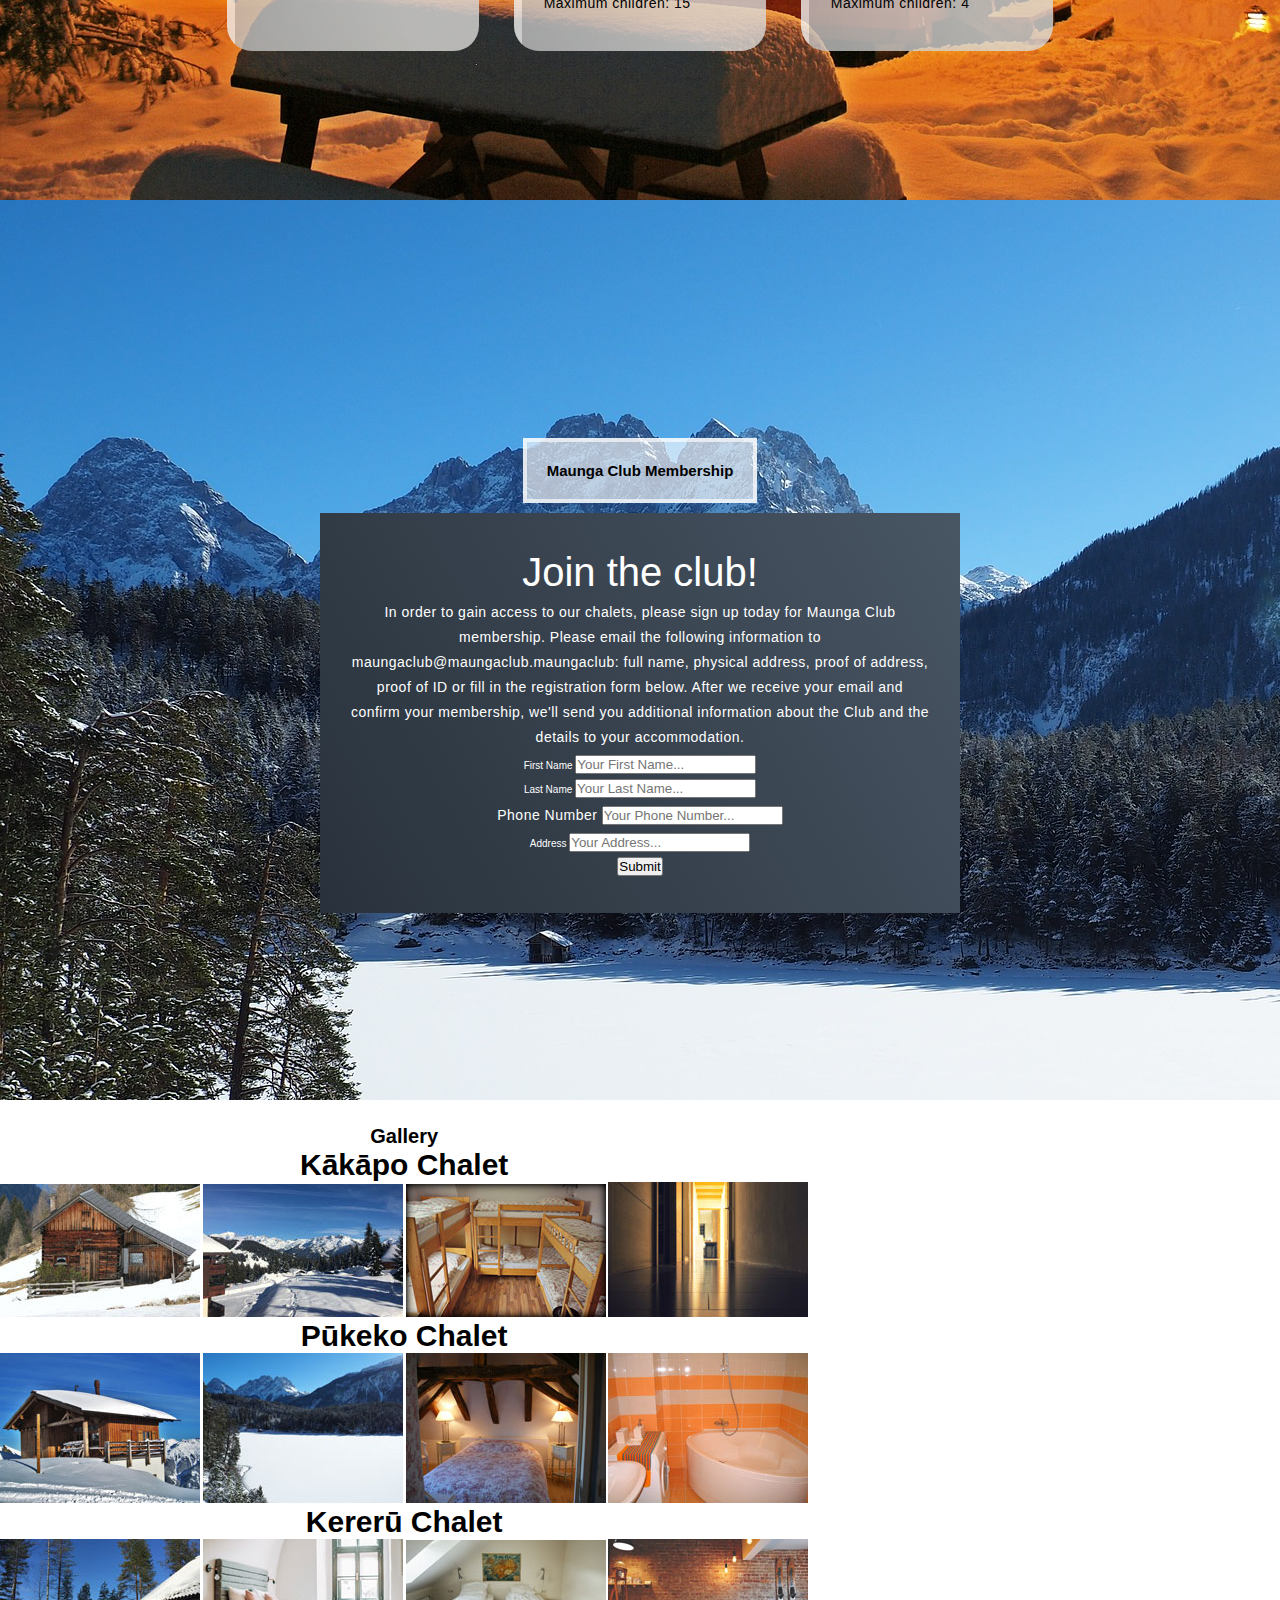
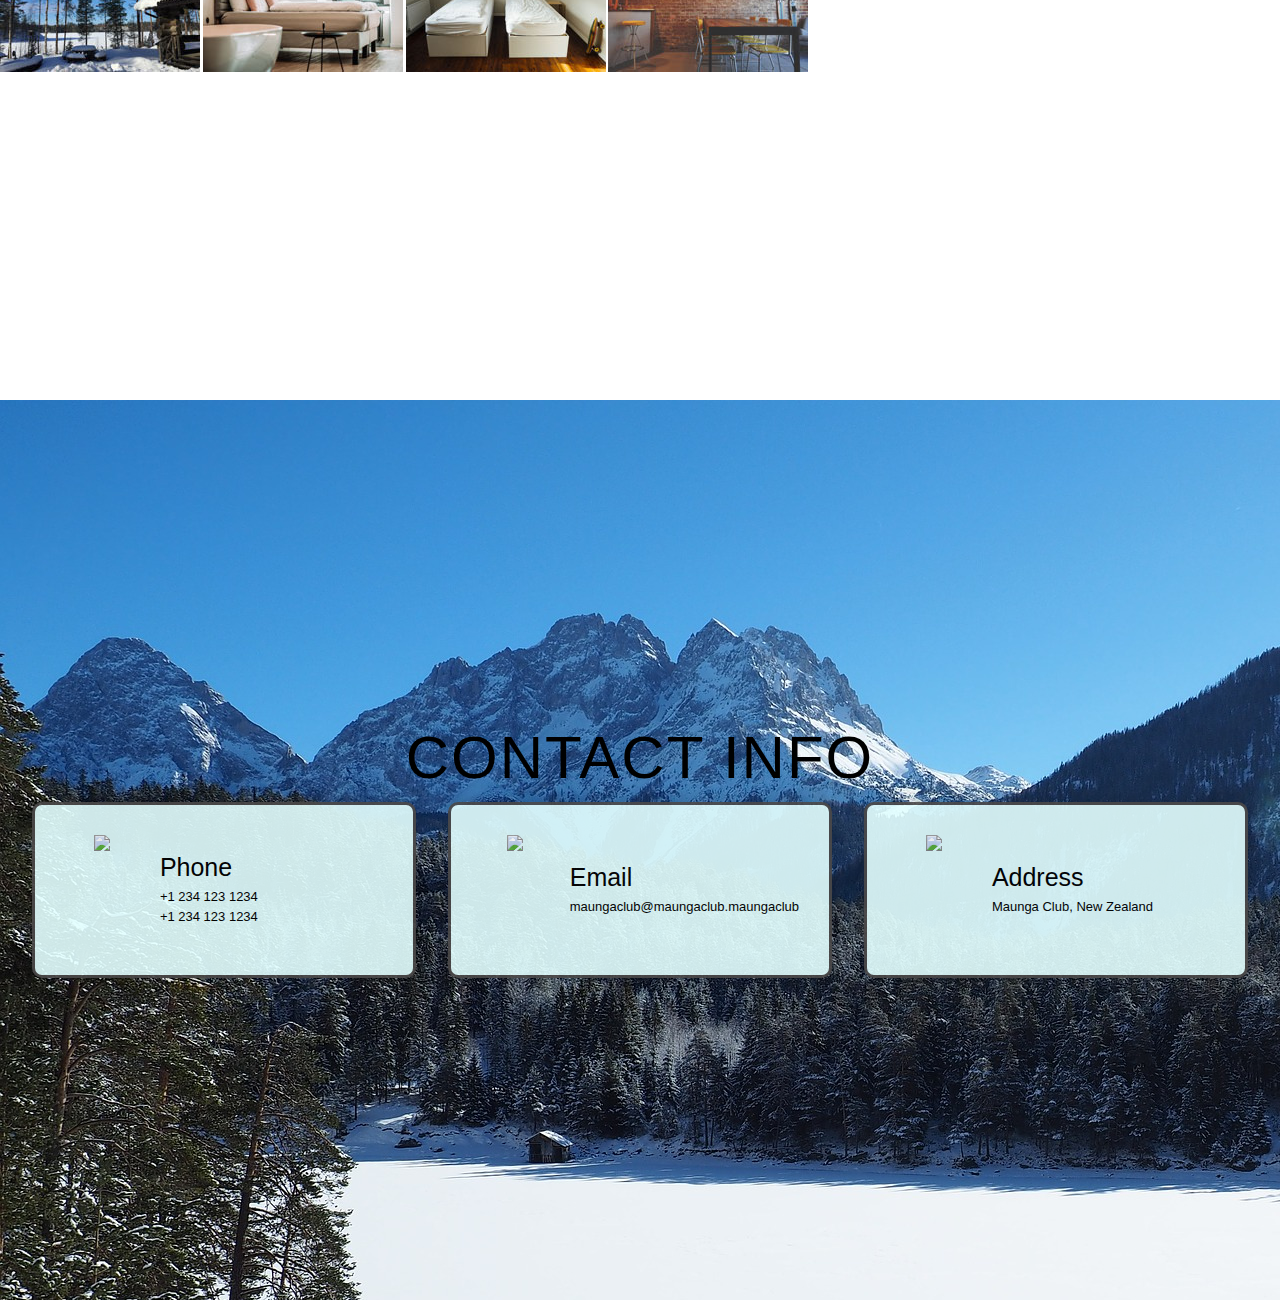
==== commit 6cd11c80: "gallery styles" ====
--- a/index.html
+++ b/index.html
@@ -28,6 +28,7 @@
     <script>
       AOS.init();
     </script>
+
   <!-- START Navigation Bar/Header -->
   <section id="header">
     <div class="header container">
@@ -56,7 +57,6 @@
   <!-- END Navigation Bar/Header -->
 
 <!-- START Home page section -->
-  <!-- Start Hero Section  -->
   <section id="home">
     <div class="home container">
       <div>
@@ -64,7 +64,6 @@
       </div>
     </div>
   </section>
-  <!-- End Hero Section  -->
 <!-- END Home page section -->
 
 <!-- START Chalets page section -->
@@ -116,35 +115,38 @@
  <!-- START Membership page section -->
  <section id="membership">
   <div class="membership container">
-    <div class="membership-header">
-      <h1> Membership</h1>
+    <div class="membership-top">
+      <h2> Maunga Club Membership</h2>
         </div>
     <div class="all-membership">
-      <div class="project-item">
-        <div class="project-info">
+      <div class="membership-item">
+        <div class="membership-info">
           <form>
-            <h1> Join the club </h1>
-            <div class = "pbox">
-              <p> In order to gain access to our chalets, sign up today for Maunga  Club membership. Please email 
-                us the following information: full name, physical address, proof of address, proof of ID or
-                fill in the registration form below. After we receive your email and confirm your membership, we'll
-                send you additional information about the Club and the details to your accommodation. </p>
+            <h1> Join the club!</h1>
+            <p> </p>
+            <p> </p>
+            <p> </p>
+            <p> </p>
+            <div class = "joinclubbox">
+              <p> In order to gain access to our chalets, please sign up today for Maunga  Club membership. Please email the following information to maungaclub@maungaclub.maungaclub:
+                 full name, physical address, proof of address, proof of ID or
+              fill in the registration form below. After we receive your email and confirm your membership, we'll send you additional information about the Club and the details to your accommodation. </p>
+            <p>  <p>
+            <p> <p>
             </div>
-            
-            <label class = "Labels" for="fname1">First Name</label>
-            <input type="text" id="fname1" name="firstname" placeholder="Your First Name..">
-            
-            <label class = "Labels" for="fname2">Last Name</label>
-            <input type="text" id="fname2" name="firstname" placeholder="Your Last Name..">
-        
-            <label class = "Labels" for="fname3">Phone Number</label>
-            <input type="text" id="fname3" name="lastname" placeholder="Your Email..">
-            
-            <label class = "Labels" for="fname4">Email Address</label>
-            <input type="text" id="fname4" name="firstname" placeholder="Your Phone Number..">
-            
-          
-            <input type="submit" value="Submit">
+            <label class="Labels">First Name</label>
+            <input type="text"name="firstname"placeholder="Your First Name...">
+            <p> </p>
+            <label class="Labels">Last Name</label>
+            <input type="text"name="firstname"placeholder="Your Last Name...">
+            <p> <p>
+            <label class="Labels">Phone Number</label>
+            <input type="text"name="lastname"placeholder="Your Phone Number...">
+            <p> </p>
+            <label class="Labels">Address</label>
+            <input type="text"name="firstname"placeholder="Your Address...">
+            <p> </p>
+            <input type="submit"value="Submit">
           </form>
         </div>
         </div>
@@ -153,32 +155,32 @@
 </section>
  <!-- END Membership page section -->
 
-<!-- START Gallery page section 
-<section id="gallery">
-  <div class="gallery container">
-    <div class="col-left">
-      <div class="gallery-img">
-        <a data-fancybox="gallery0" href="images/kakapo/bunk_room.jpg"> <img alt="bunk room" src="images/kakapo/bunk_room.jpg"></a>
-        <a data-fancybox="gallery0" href="images/kakapo/bunk_room.jpg"> <img alt="bunk room" src="images/kakapo/bunk_room_thumb.jpg"></a>
-        <a data-fancybox="gallery0" href="images/kakapo/cabin_view.jpg"> <img alt="cabin view" src="images/kakapo/cabin_view_thumb.jpg"></a>
-        <a data-fancybox="gallery0" href="images/kakapo/cabin_exterior.jpg"> <img alt="cabin exterior" src="images/kakapo/cabin_exterior_thumb.jpg"></a>
-        <a data-fancybox="gallery0" href="images/kakapo/hallway.jpg"> <img alt="hallway" src="images/kakapo/hallway_thumb.jpg"></a>
-      </div>
-      </div>
-    </div>
-    <div class="col-right">
-      <h1 class="section-title">gallery <span>me</span></h1>
-      <h2>Front End Developer</h2>
-      <p>Lorem ipsum, dolor sit amet consectetur adipisicing elit. Asperiores, velit alias eius non illum beatae atque
-        repellat ratione qui veritatis repudiandae adipisci maiores. At inventore necessitatibus deserunt
-        exercitationem cumque earum omnis ipsum rem accusantium quis, quas quia, accusamus provident suscipit magni!
-        Expedita sint ad dolore, commodi labore nihil velit earum ducimus nulla quae nostrum fugit aut, deserunt
-        reprehenderit libero enim!</p>
-      <a href="#" class="cta">Download Resume</a>
-    </div>
-  </div>
-</section>
--->
+<!-- START Gallery page section  -->
+<section id="gallery" class="gallery">
+  <div class="images-co1">
+    <h1>Gallery</h1>
+    <h2>Kākāpo Chalet</h2>
+    <a data-fancybox="gallerys" href="images/kakapo/cabin_exterior.jpg"><img src="images/kakapo/cabin_exterior_thumb.jpg"></a>
+    <a data-fancybox="gallerys" href="images/kakapo/cabin_view.jpg"><img src="images/kakapo/cabin_view_thumb.jpg"></a>
+    <a data-fancybox="gallerys" href="images/kakapo/bunk_room.jpg"><img src="images/kakapo/bunk_room_thumb.jpg"></a>
+    <a data-fancybox="gallerys" href="images/kakapo/hallway.jpg"><img src="images/kakapo/hallway_thumb.jpg"></a>
+  </div>
+  <div class="images-co1">
+    <h2>Pūkeko Chalet</h2>
+    <a data-fancybox="gallerys" href="images/pukeko/chalet_exterior.jpg"><img src="images/pukeko/chalet_exterior_thumb.jpg"></a>
+    <a data-fancybox="gallerys" href="images/pukeko/chalet_view.jpg"><img src="images/pukeko/chalet_view_thumb.jpg"></a>
+    <a data-fancybox="gallerys" href="images/pukeko/adult_bedroom.jpg"><img src="images/pukeko/adult_bedroom_thumb.jpg"></a>
+    <a data-fancybox="gallerys" href="images/pukeko/bathroom.jpg"><img src="images/pukeko/bathroom_thumb.jpg"></a>
+  </div>
+  <div class="images-co1">
+    <h2>Kererū Chalet</h2>
+    <a data-fancybox="gallerys" href="images/kereru/cabin_exterior.jpg"><img src="images/kereru/cabin_exterior_thumb.jpg"></a>
+    <a data-fancybox="gallerys" href="images/kereru/adult_bedroom.jpg"><img src="images/kereru/adult_bedroom_thumb.jpg"></a>
+    <a data-fancybox="gallerys" href="images/kereru/kids_bedroom.jpg"><img src="images/kereru/kids_bedroom_thumb.jpg"></a>
+    <a data-fancybox="gallerys" href="images/kereru/kitchen.jpg"><img src="images/kereru/kitchen_thumb.jpg"></a>
+  </div>
+</section>
+</section>
 <!-- END Gallery page section -->
 
 <!-- START Contact page section -->
@@ -215,11 +217,6 @@
 </section>
 <!-- END Contact page section -->
 
-  </section>
-    <footer>
-      <h1>Maunga Club 2022 - Website by Christine Calantog</h>
-    </footer>
-
 </body>
 
 </html>
--- a/style.css
+++ b/style.css
@@ -80,7 +80,7 @@
     }
     img {
         height: 100%;
-        width: 100%;
+        width: auto;
         object-fit: cover;
     }
     p {
@@ -398,6 +398,27 @@
         max-width: 1500px;
         margin: 0 auto;
         padding: 100px 0;
+    }
+        #membership .membership-top {
+        display: inline-block;
+        color: inherit;
+        font-size: inherit;
+        margin: 10px 10px;
+        border: rgba(255, 255, 255, 0.6431372549) 4px solid;
+        min-width: 150px;
+        text-decoration: none;
+        padding: 2em;
+        margin-top: 5em;
+        background-color: rgba(255, 255, 255, 0.6431372549);
+        color: #000000;
+        text-align: center;
+        }
+  
+    #labels {
+        justify-content: center;
+        width: auto;
+        margin: auto;
+        font-size: 30px;
     } 
     #membership .membership-header h1 {
         margin-bottom: 50px;
@@ -465,52 +486,46 @@
     }
     /* End membership section */
     
-    /* gallery Section */
-    #gallery .gallery {
-        flex-direction: column-reverse;
-        text-align: center;
-        max-width: 1200px;
-        margin: 0 auto;
-        padding: 100px 20px;
-    }
-    #gallery .col-left {
-        width: 250px;
-        height: 360px;
-    }
-    #gallery .col-right {
-        width: 100%;
-    }
-    #gallery .col-right h2 {
-        font-size: 1.8rem;
-        font-weight: 500;
-        letter-spacing: 0.2rem;
+    /* Gallery Section */
+    #gallery{
+        width: auto;
+        text-align: center;
+        padding-top: 25px;
+        justify-content: center;
+        flex-direction: column;
+    }
+    
+    #img{
+        text-align: center;
+        justify-content: center;
+        width: auto;
+        margin: auto;
+        font-weight: 600;
+        text-align: center;
+        padding-top: 50px;
+        flex-direction: column;
+    }
+    
+    #gallerys-col{
+        justify-content: center;
+        width: auto;
+        margin: auto;
+        flex-basis: 32%;
+        border-radius: 10px;
         margin-bottom: 10px;
-    }
-    #gallery .col-right p {
-        margin-bottom: 20px;
-    }
-    #gallery .col-right .cta {
-        color: black;
-        margin-bottom: 50px;
-        padding: 10px 20px;
-        font-size: 2rem;
-    }
-    #gallery .col-left .gallery-img {
-        height: 100%;
-        width: 100%;
         position: relative;
-        border: 10px solid white;
-    }
-    #gallery .col-left .gallery-img::after {
-        content: '';
-        position: absolute;
-        left: -33px;
-        top: 19px;
-        height: 98%;
-        width: 98%;
-        border: 7px solid crimson;
-        z-index: -1;
-    }
+        overflow: hidden;
+        flex-direction: column;
+    }
+    
+    #gallery h2{
+        justify-content: center;
+        width: auto;
+        margin: auto;
+        font-size: 30px;
+        flex-direction: column;
+    }
+    
     /* End gallery Section */
     
     /* contact Section */
@@ -540,6 +555,7 @@
         align-items: center;
         flex-direction: column;
         background-color: rgb(227, 255, 255);
+        opacity:0.9;
         box-shadow: 0px 0px 18px 0 #0000002c;
         transition: 0.3s ease box-shadow;
     }
@@ -563,29 +579,7 @@
     }
     /*End contact Section */
     
-    /* Footer */
-    #footer {
-        background-image: linear-gradient(60deg, #29323c 0%, #485563 100%);
-    }
-    #footer .footer {
-        min-height: 200px;
-        flex-direction: column;
-        padding-top: 5px;
-        padding-bottom: 5px;
-    }
-    #footer h2 {
-        color: white;
-        font-weight: 500;
-        font-size: 1.8rem;
-        letter-spacing: 0.1rem;
-        margin-top: 5px;
-        margin-bottom: 5px;
-    }
-    #footer p {
-        color: white;
-        font-size: 1.3rem;
-    }
-    /* End Footer */
+   
     
     /* Keyframes */
     @keyframes hamburger_puls {
@@ -664,31 +658,6 @@
             height: 100%;
         }
         /* End membership */
-    
-        /* gallery */
-        #gallery .gallery {
-            flex-direction: row;
-        }
-        #gallery .col-left {
-            width: 600px;
-            height: 400px;
-            padding-left: 60px;
-        }
-        #gallery .gallery .col-left .gallery-img::after {
-            left: -45px;
-            top: 34px;
-            height: 98%;
-            width: 98%;
-            border: 10px solid crimson;
-        }
-        #gallery .col-right {
-            text-align: left;
-            padding: 30px;
-        }
-        #gallery .col-right h1 {
-            text-align: left;
-        }
-        /* End gallery */
     
         /* contact  */
         #contact .contact {
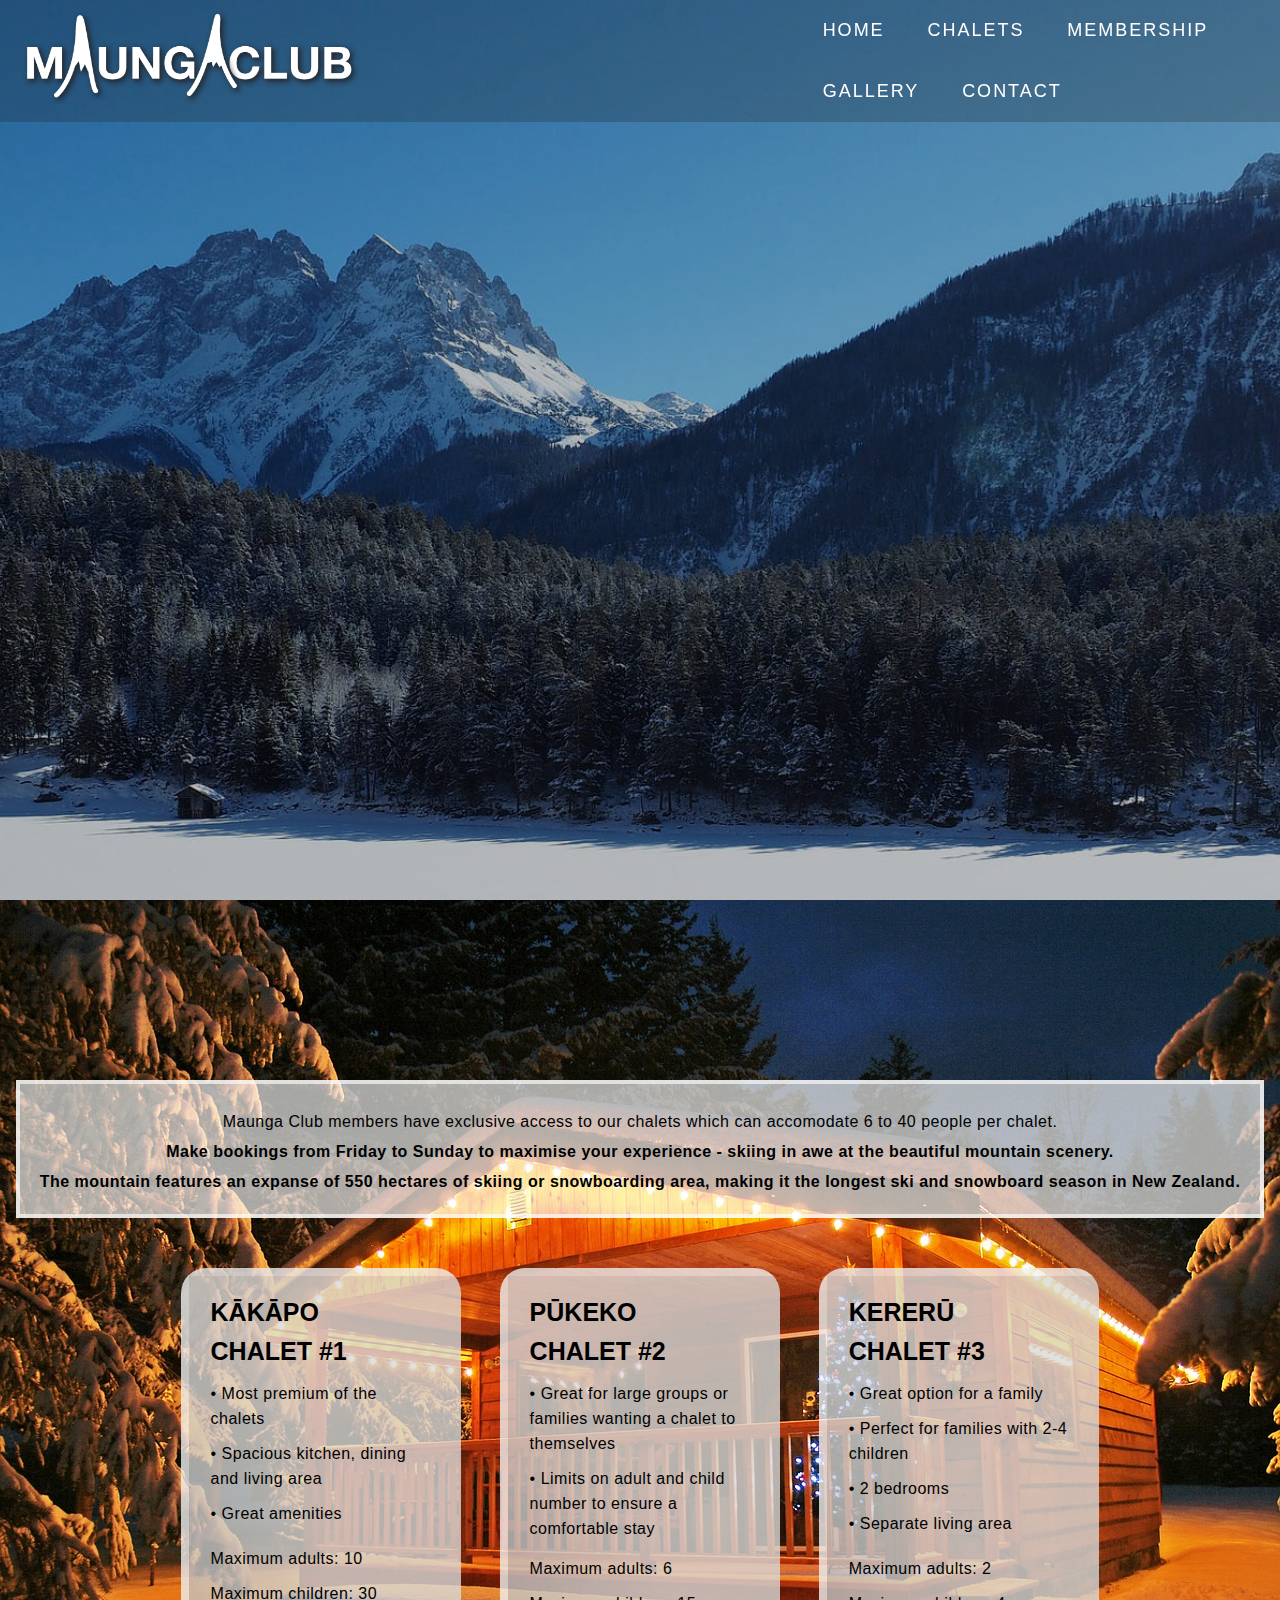
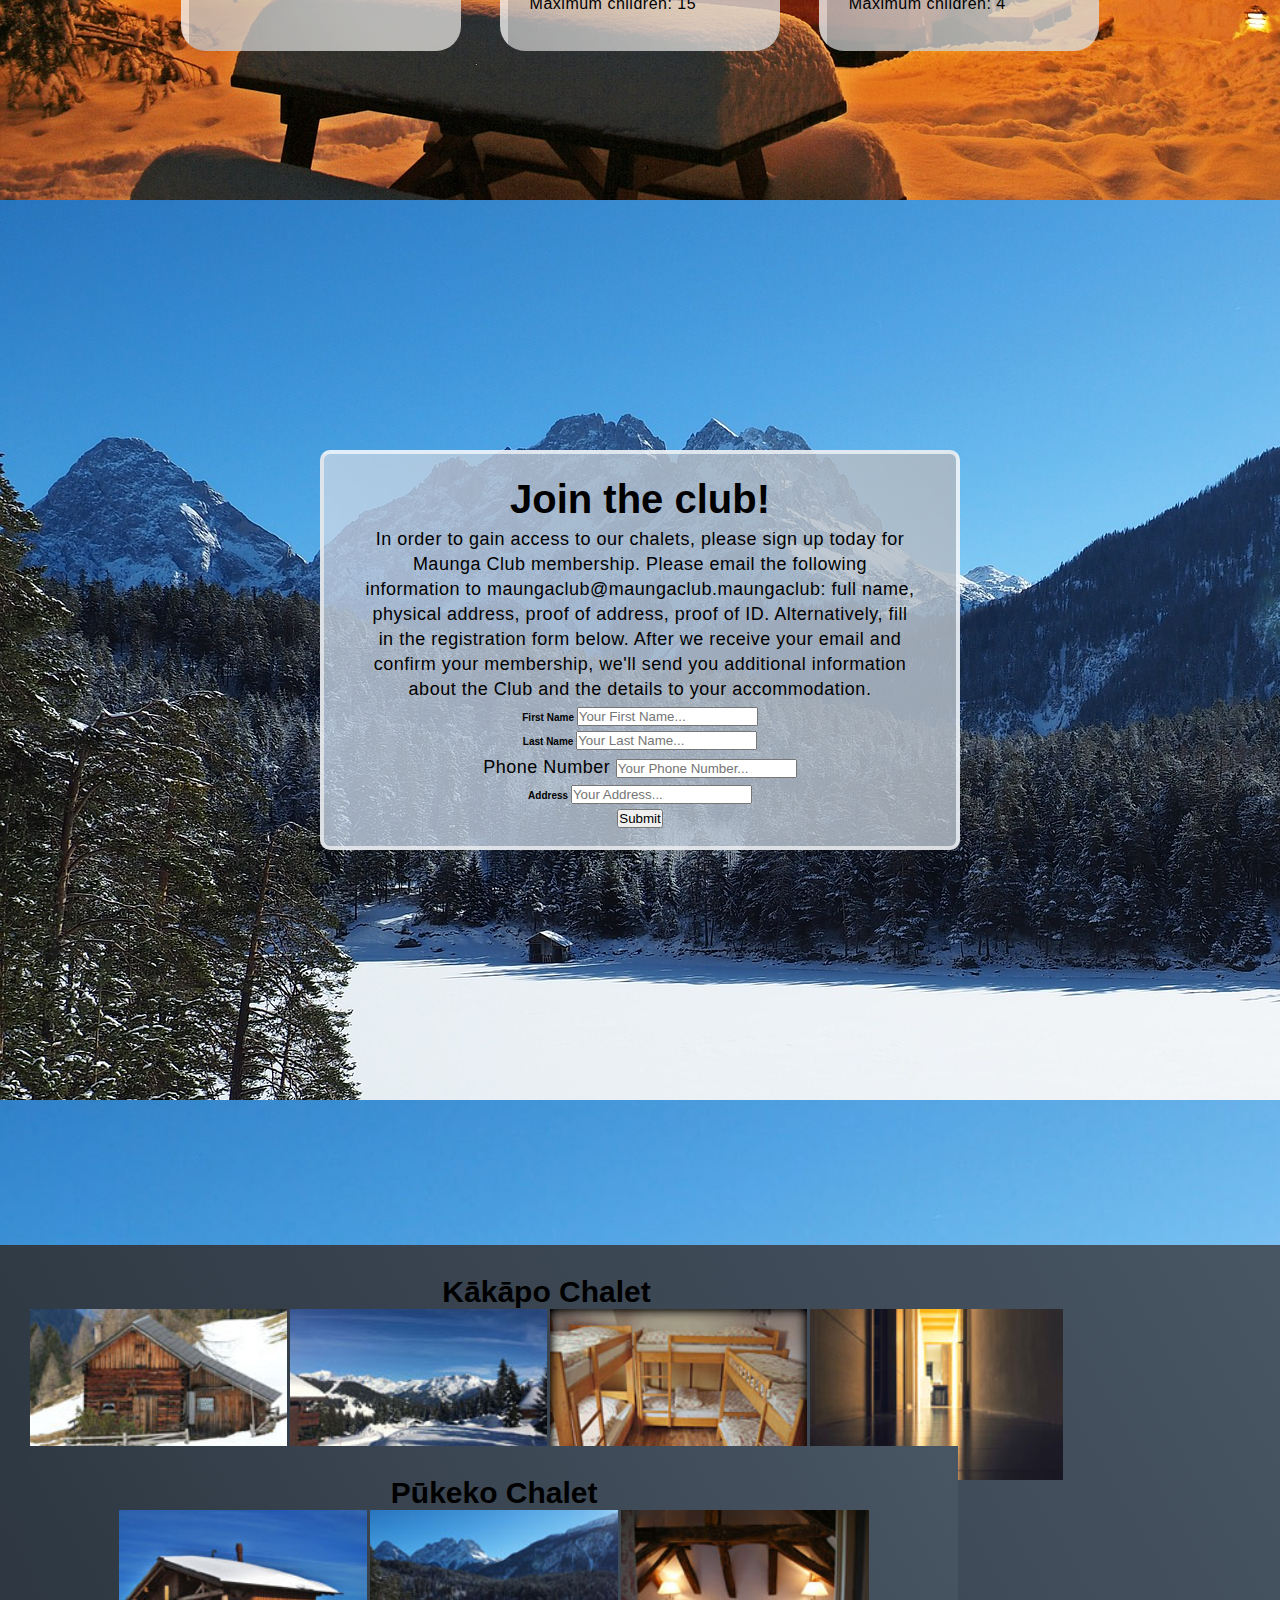
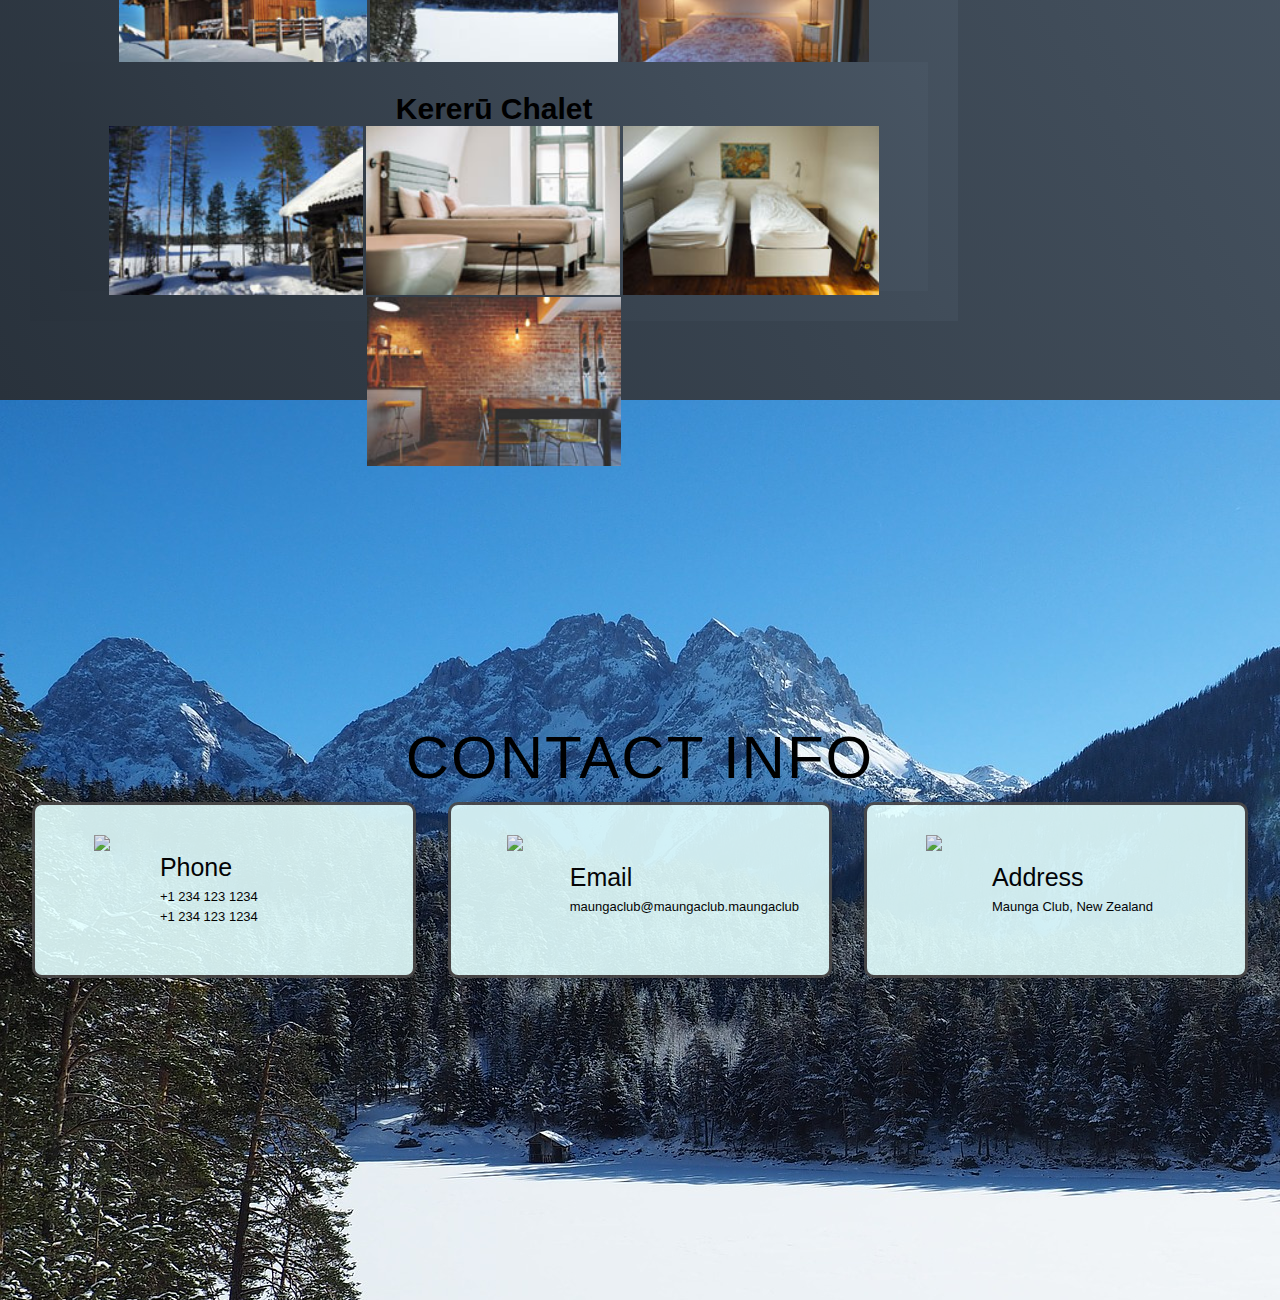
==== commit 28d27f7d: "membership flex-basis" ====
--- a/index.html
+++ b/index.html
@@ -70,7 +70,7 @@
 <section id="chalets">
   <div class="chalets container">
     <div class="chalets-top">
-      <p> Maunga Club members have exclusive access to our chalets which can accomodate 6 to 40 people per chalet.<p>
+      <p><b>Maunga Club members have exclusive access to our chalets which can accomodate 6 to 40 people per chalet.<p><b>
       <p> Make bookings from Friday to Sunday to maximise your experience - skiing  in awe at the beautiful mountain scenery.<p>
       <p> The mountain features an expanse of 550 hectares of skiing or snowboarding area, making it the longest
           ski and snowboard season in New Zealand. </p>
@@ -115,36 +115,35 @@
  <!-- START Membership page section -->
  <section id="membership">
   <div class="membership container">
-    <div class="membership-top">
-      <h2> Maunga Club Membership</h2>
-        </div>
     <div class="all-membership">
       <div class="membership-item">
         <div class="membership-info">
           <form>
-            <h1> Join the club!</h1>
-            <p> </p>
-            <p> </p>
-            <p> </p>
-            <p> </p>
-            <div class = "joinclubbox">
-              <p> In order to gain access to our chalets, please sign up today for Maunga  Club membership. Please email the following information to maungaclub@maungaclub.maungaclub:
-                 full name, physical address, proof of address, proof of ID or
-              fill in the registration form below. After we receive your email and confirm your membership, we'll send you additional information about the Club and the details to your accommodation. </p>
-            <p>  <p>
+            <p> </p>
+            <p> </p>
+            <p> </p>
+            <h1><b>Join the club!</h1>
+            <p> </p>
+            <p> </p>
+            <div class = "box">
+              <p> In order to gain access to our chalets, please sign up today for Maunga  Club membership.
+                 Please email the following information to maungaclub@maungaclub.maungaclub: full name, physical address, 
+                 proof of address, proof of ID. Alternatively, fill in the registration form below. After we receive your email and confirm 
+                 your membership, we'll send you additional information about the Club and the details to your accommodation.</p>
+            <p> <p>
             <p> <p>
             </div>
             <label class="Labels">First Name</label>
             <input type="text"name="firstname"placeholder="Your First Name...">
             <p> </p>
             <label class="Labels">Last Name</label>
-            <input type="text"name="firstname"placeholder="Your Last Name...">
+            <input type="text"name="lastname"placeholder="Your Last Name...">
             <p> <p>
             <label class="Labels">Phone Number</label>
-            <input type="text"name="lastname"placeholder="Your Phone Number...">
+            <input type="text"name="phonenumber"placeholder="Your Phone Number...">
             <p> </p>
             <label class="Labels">Address</label>
-            <input type="text"name="firstname"placeholder="Your Address...">
+            <input type="text"name="address"placeholder="Your Address...">
             <p> </p>
             <input type="submit"value="Submit">
           </form>
@@ -157,27 +156,29 @@
 
 <!-- START Gallery page section  -->
 <section id="gallery" class="gallery">
-  <div class="images-co1">
-    <h1>Gallery</h1>
-    <h2>Kākāpo Chalet</h2>
-    <a data-fancybox="gallerys" href="images/kakapo/cabin_exterior.jpg"><img src="images/kakapo/cabin_exterior_thumb.jpg"></a>
-    <a data-fancybox="gallerys" href="images/kakapo/cabin_view.jpg"><img src="images/kakapo/cabin_view_thumb.jpg"></a>
-    <a data-fancybox="gallerys" href="images/kakapo/bunk_room.jpg"><img src="images/kakapo/bunk_room_thumb.jpg"></a>
-    <a data-fancybox="gallerys" href="images/kakapo/hallway.jpg"><img src="images/kakapo/hallway_thumb.jpg"></a>
-  </div>
-  <div class="images-co1">
-    <h2>Pūkeko Chalet</h2>
-    <a data-fancybox="gallerys" href="images/pukeko/chalet_exterior.jpg"><img src="images/pukeko/chalet_exterior_thumb.jpg"></a>
-    <a data-fancybox="gallerys" href="images/pukeko/chalet_view.jpg"><img src="images/pukeko/chalet_view_thumb.jpg"></a>
-    <a data-fancybox="gallerys" href="images/pukeko/adult_bedroom.jpg"><img src="images/pukeko/adult_bedroom_thumb.jpg"></a>
-    <a data-fancybox="gallerys" href="images/pukeko/bathroom.jpg"><img src="images/pukeko/bathroom_thumb.jpg"></a>
-  </div>
-  <div class="images-co1">
-    <h2>Kererū Chalet</h2>
-    <a data-fancybox="gallerys" href="images/kereru/cabin_exterior.jpg"><img src="images/kereru/cabin_exterior_thumb.jpg"></a>
-    <a data-fancybox="gallerys" href="images/kereru/adult_bedroom.jpg"><img src="images/kereru/adult_bedroom_thumb.jpg"></a>
-    <a data-fancybox="gallerys" href="images/kereru/kids_bedroom.jpg"><img src="images/kereru/kids_bedroom_thumb.jpg"></a>
-    <a data-fancybox="gallerys" href="images/kereru/kitchen.jpg"><img src="images/kereru/kitchen_thumb.jpg"></a>
+  <div class="gallery-info">
+   <div class="images-co1">
+     <h2>Kākāpo Chalet</h2>
+     <a data-fancybox="gallerys" href="images/kakapo/cabin_exterior.jpg"><img src="images/kakapo/cabin_exterior_thumb.jpg"></a>
+     <a data-fancybox="gallerys" href="images/kakapo/cabin_view.jpg"><img src="images/kakapo/cabin_view_thumb.jpg"></a>
+     <a data-fancybox="gallerys" href="images/kakapo/bunk_room.jpg"><img src="images/kakapo/bunk_room_thumb.jpg"></a>
+     <a data-fancybox="gallerys" href="images/kakapo/hallway.jpg"><img src="images/kakapo/hallway_thumb.jpg"></a>
+    </div>
+    <div class="gallery-info">
+     <div class="images-co1">
+     <h2>Pūkeko Chalet</h2>
+     <a data-fancybox="gallerys" href="images/pukeko/chalet_exterior.jpg"><img src="images/pukeko/chalet_exterior_thumb.jpg"></a>
+     <a data-fancybox="gallerys" href="images/pukeko/chalet_view.jpg"><img src="images/pukeko/chalet_view_thumb.jpg"></a>
+     <a data-fancybox="gallerys" href="images/pukeko/adult_bedroom.jpg"><img src="images/pukeko/adult_bedroom_thumb.jpg"></a>
+     <a data-fancybox="gallerys" href="images/pukeko/bathroom.jpg"><img src="images/pukeko/bathroom_thumb.jpg"></a>
+   </div>
+   <div class="gallery-info">
+      <div class="images-co1">
+     <h2>Kererū Chalet</h2>
+     <a data-fancybox="gallerys" href="images/kereru/cabin_exterior.jpg"><img src="images/kereru/cabin_exterior_thumb.jpg"></a>
+     <a data-fancybox="gallerys" href="images/kereru/adult_bedroom.jpg"><img src="images/kereru/adult_bedroom_thumb.jpg"></a>
+     <a data-fancybox="gallerys" href="images/kereru/kids_bedroom.jpg"><img src="images/kereru/kids_bedroom_thumb.jpg"></a>
+     <a data-fancybox="gallerys" href="images/kereru/kitchen.jpg"><img src="images/kereru/kitchen_thumb.jpg"></a>
   </div>
 </section>
 </section>
--- a/style.css
+++ b/style.css
@@ -85,7 +85,7 @@
     }
     p {
         color: black;
-        font-size: 1.4rem;
+        font-size: 1.6rem;
         margin-top: 5px;
         line-height: 2.5rem;
         font-weight: 300;
@@ -404,7 +404,6 @@
         color: inherit;
         font-size: inherit;
         margin: 10px 10px;
-        border: rgba(255, 255, 255, 0.6431372549) 4px solid;
         min-width: 150px;
         text-decoration: none;
         padding: 2em;
@@ -414,11 +413,9 @@
         text-align: center;
         }
   
-    #labels {
-        justify-content: center;
-        width: auto;
-        margin: auto;
-        font-size: 30px;
+    #membership .labels {
+        justify-content: center;
+        font-size: 25px;
     } 
     #membership .membership-header h1 {
         margin-bottom: 50px;
@@ -440,15 +437,17 @@
         border-radius: 10px;
     }
     #membership .membership-info {
-        padding: 30px;
+        padding: 40px;
+        border-radius: 10px;
         flex-basis: 50%;
         height: 100%;
         display: flex;
         align-items: flex-start;
         justify-content: center;
         flex-direction: column;
-        background-image: linear-gradient(60deg, #29323c 0%, #485563 100%);
-        color: white;
+        border: rgba(255, 255, 255, 0.6431372549) 4px solid;
+        background-image: linear-gradient(60deg, #d2e2f5c0 0%, #b0b8c0db 100%);
+        color: rgb(0, 0, 0);
     }
     #membership .membership-info h1 {
         font-size: 4rem;
@@ -458,9 +457,14 @@
         font-size: 1.8rem;
         font-weight: 500;
         margin-top: 10px;
+        justify-content: center;
+
     }
     #membership .membership-info p {
-        color: white;
+        color: rgb(0, 0, 0);
+        font-size: 18px;
+        justify-content: center;
+
     }
     #membership .membership-img {
         flex-basis: 50%;
@@ -488,13 +492,28 @@
     
     /* Gallery Section */
     #gallery{
-        width: auto;
         text-align: center;
-        padding-top: 25px;
-        justify-content: center;
-        flex-direction: column;
-    }
-    
+        padding-top: 145px;
+        justify-content: center;
+        flex-direction: column;
+        background-color: #000000;
+        background-image: url(./images/mountain_view_1.jpg);
+        background-size: cover;
+        background-position: top center;
+        position: relative;
+        z-index: 1; 
+    }
+    #gallery .gallery-info {
+        padding: 30px;
+        flex-basis: 50%;
+        height: 100%;
+        display: flex;
+        align-items: flex-start;
+        flex-direction: column;
+        background-image: linear-gradient(60deg, #29323c 0%, #485563 100%);
+        color: rgb(0, 0, 0);
+    }
+
     #img{
         text-align: center;
         justify-content: center;
@@ -516,6 +535,7 @@
         position: relative;
         overflow: hidden;
         flex-direction: column;
+        
     }
     
     #gallery h2{
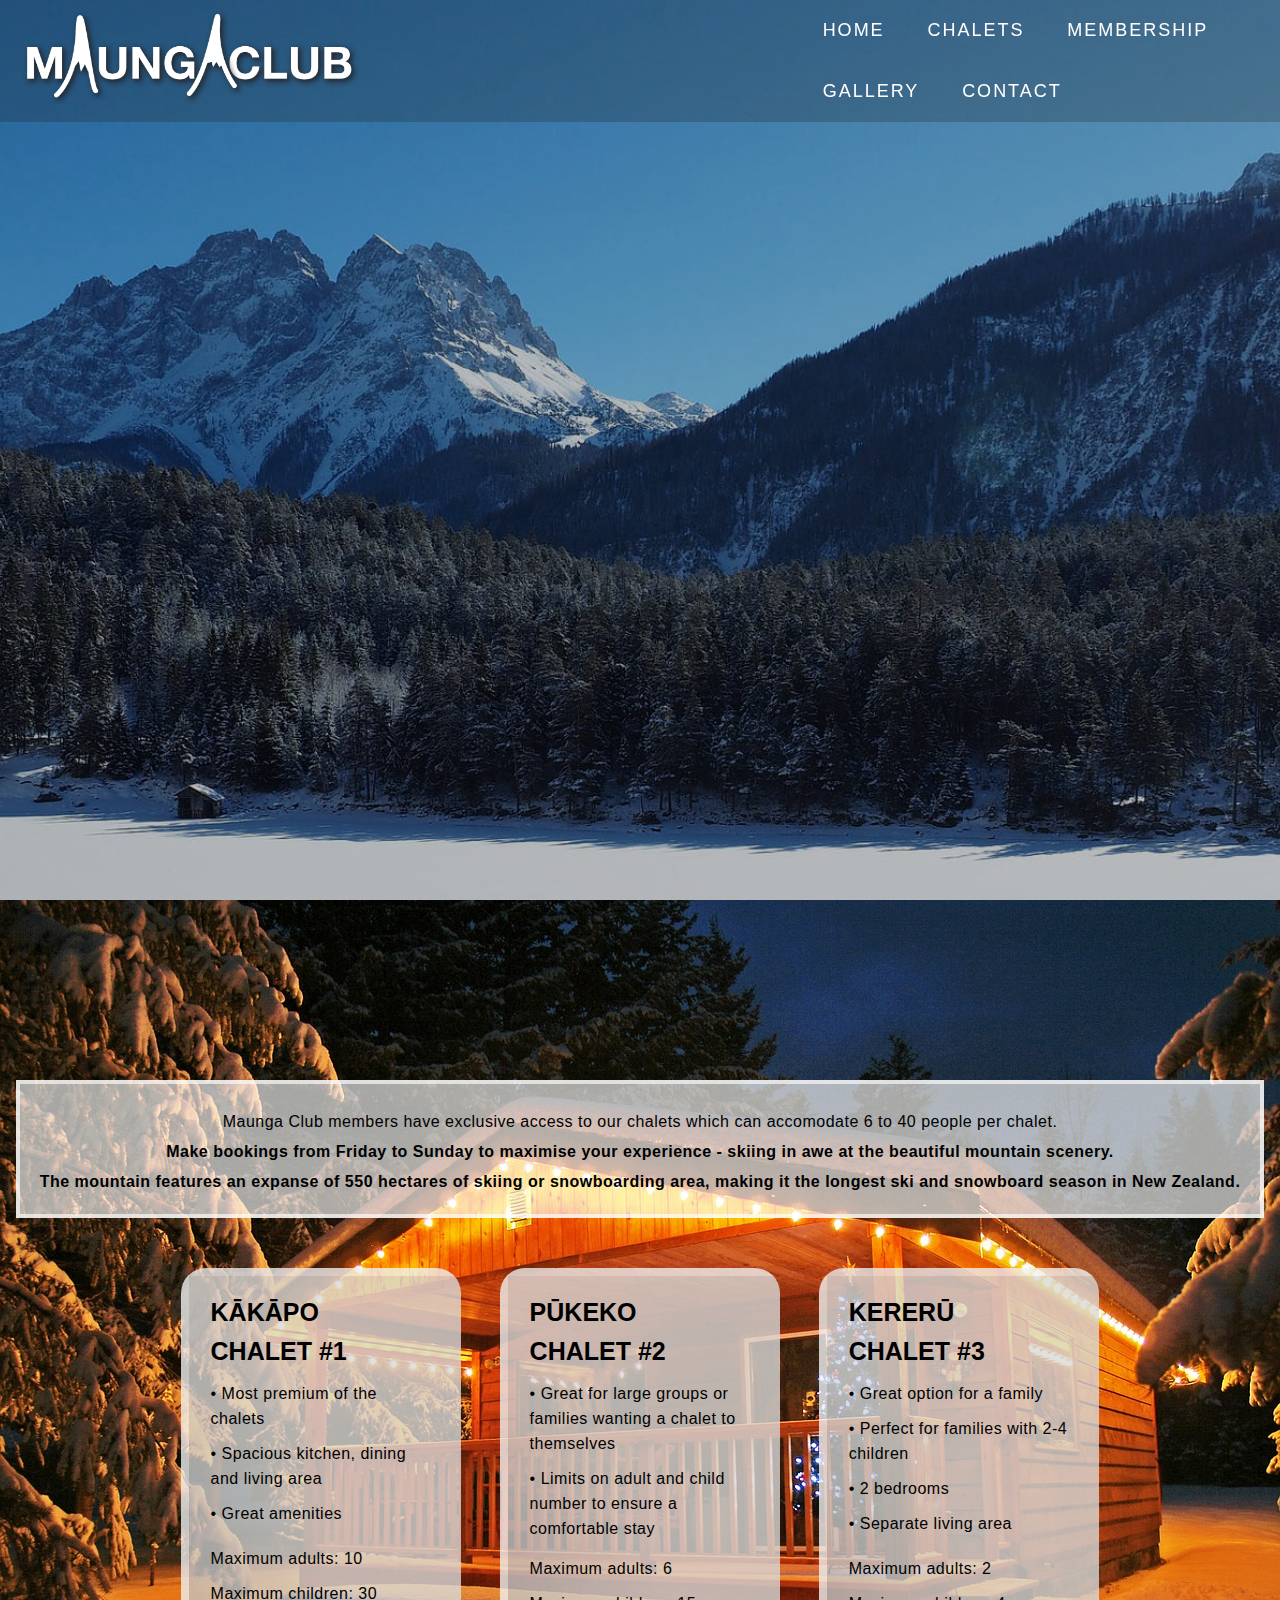
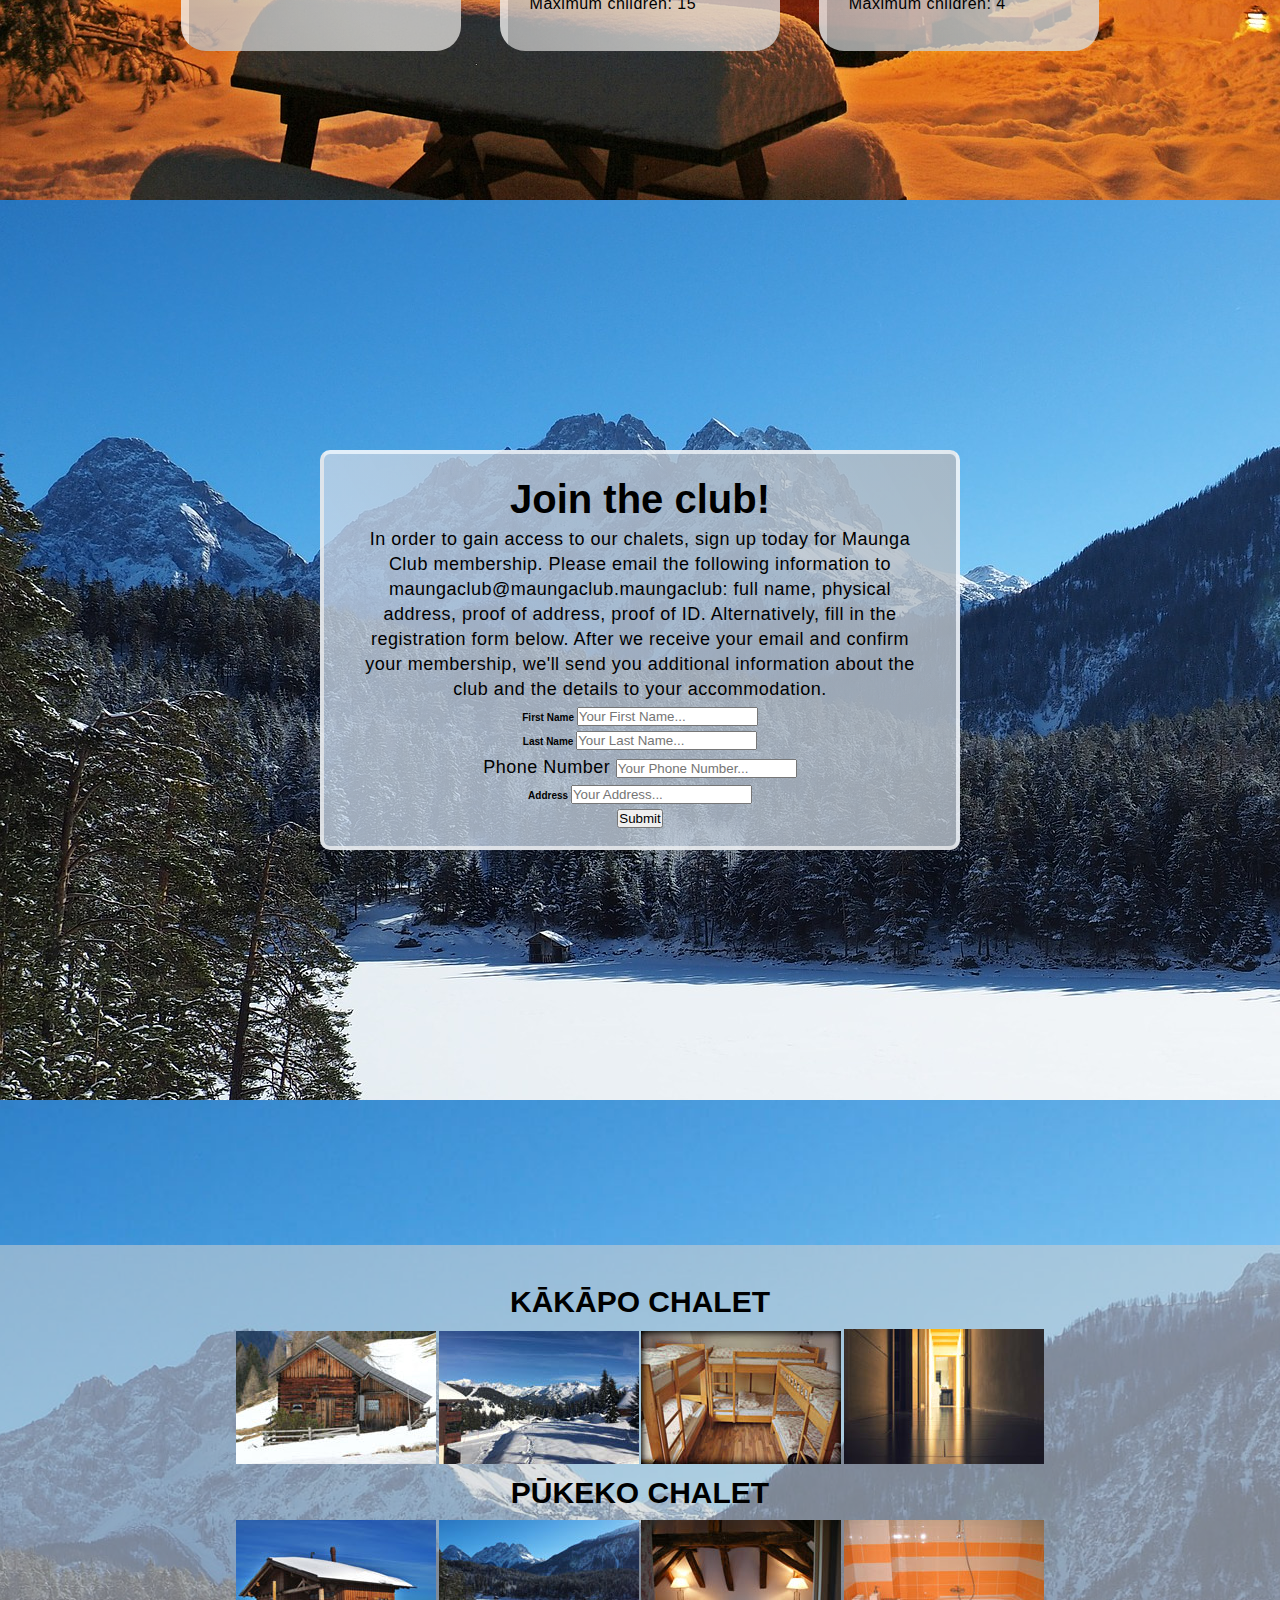
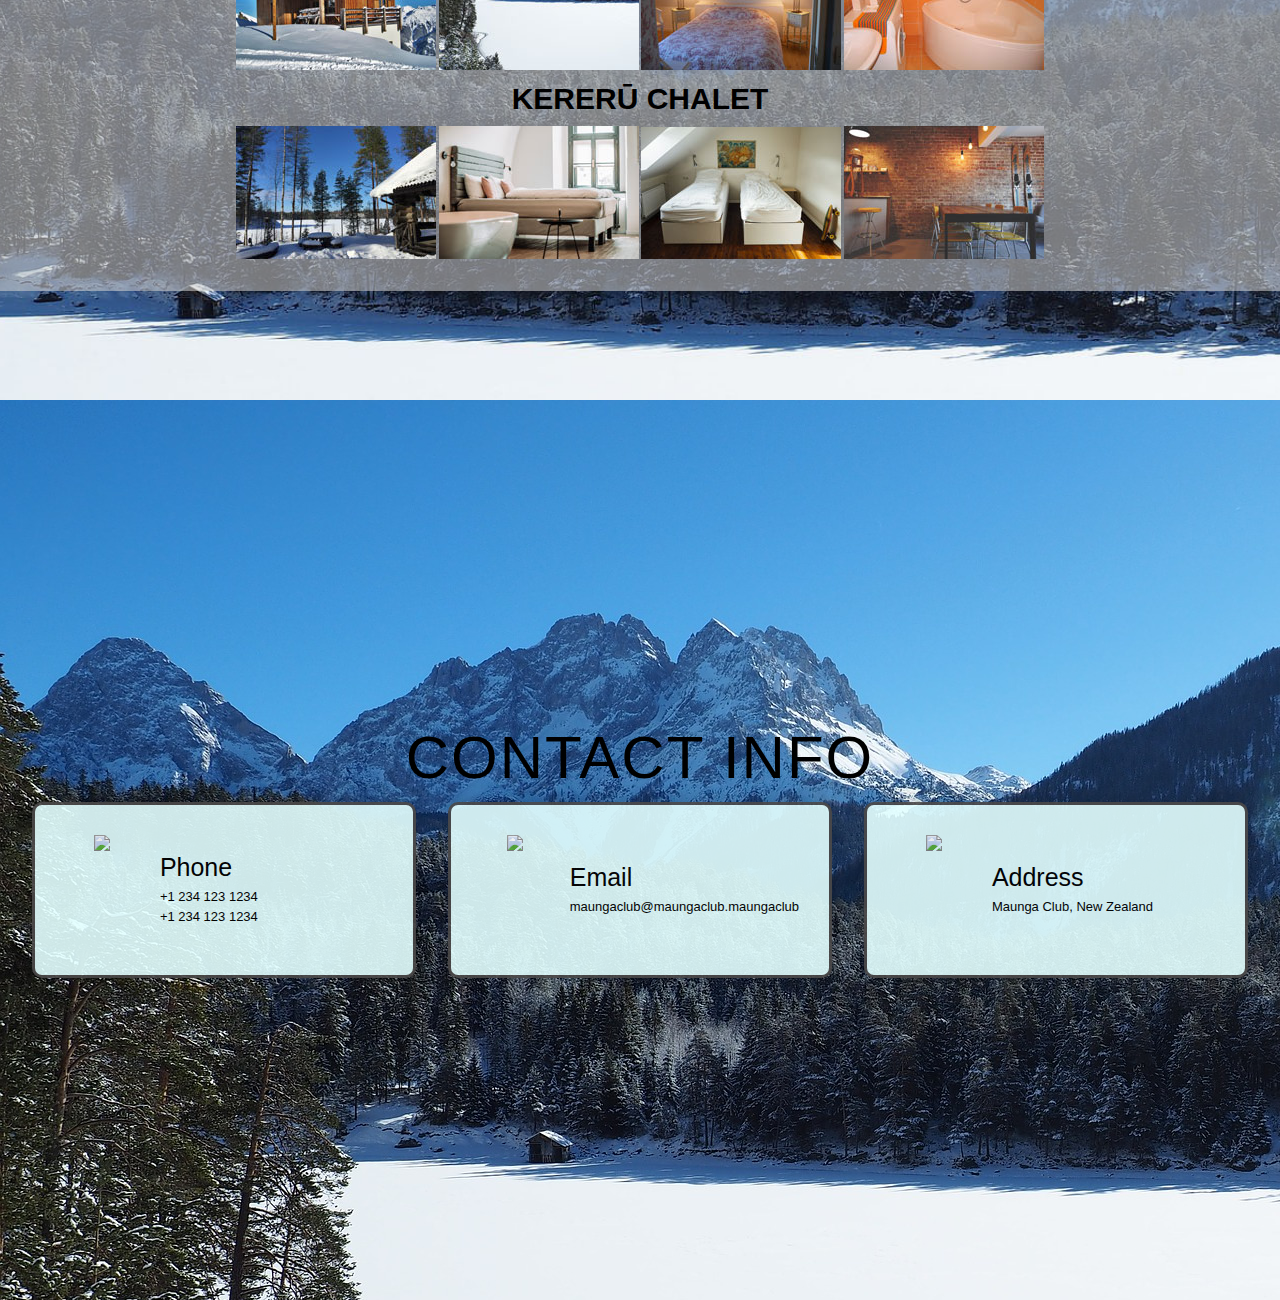
==== commit dba40f3f: "gallery alt tags, box for contrast" ====
--- a/index.html
+++ b/index.html
@@ -126,10 +126,10 @@
             <p> </p>
             <p> </p>
             <div class = "box">
-              <p> In order to gain access to our chalets, please sign up today for Maunga  Club membership.
+              <p> In order to gain access to our chalets, sign up today for Maunga  Club membership.
                  Please email the following information to maungaclub@maungaclub.maungaclub: full name, physical address, 
                  proof of address, proof of ID. Alternatively, fill in the registration form below. After we receive your email and confirm 
-                 your membership, we'll send you additional information about the Club and the details to your accommodation.</p>
+                 your membership, we'll send you additional information about the club and the details to your accommodation.</p>
             <p> <p>
             <p> <p>
             </div>
@@ -159,28 +159,26 @@
   <div class="gallery-info">
    <div class="images-co1">
      <h2>Kākāpo Chalet</h2>
-     <a data-fancybox="gallerys" href="images/kakapo/cabin_exterior.jpg"><img src="images/kakapo/cabin_exterior_thumb.jpg"></a>
-     <a data-fancybox="gallerys" href="images/kakapo/cabin_view.jpg"><img src="images/kakapo/cabin_view_thumb.jpg"></a>
-     <a data-fancybox="gallerys" href="images/kakapo/bunk_room.jpg"><img src="images/kakapo/bunk_room_thumb.jpg"></a>
-     <a data-fancybox="gallerys" href="images/kakapo/hallway.jpg"><img src="images/kakapo/hallway_thumb.jpg"></a>
-    </div>
-    <div class="gallery-info">
+     <a data-fancybox="gallerys" href="images/kakapo/cabin_exterior.jpg"><img alt="Kākāpo cabin exterior" src="images/kakapo/cabin_exterior_thumb.jpg"></a>
+     <a data-fancybox="gallerys" href="images/kakapo/cabin_view.jpg"><img alt="Kākāpo cabin view" src="images/kakapo/cabin_view_thumb.jpg"></a>
+     <a data-fancybox="gallerys" href="images/kakapo/bunk_room.jpg"><img alt="Kākāpo bunk room" src="images/kakapo/bunk_room_thumb.jpg"></a>
+     <a data-fancybox="gallerys" href="images/kakapo/hallway.jpg"><img alt="Kākāpo hallway" src="images/kakapo/hallway_thumb.jpg"></a>
+    </div>
      <div class="images-co1">
      <h2>Pūkeko Chalet</h2>
-     <a data-fancybox="gallerys" href="images/pukeko/chalet_exterior.jpg"><img src="images/pukeko/chalet_exterior_thumb.jpg"></a>
-     <a data-fancybox="gallerys" href="images/pukeko/chalet_view.jpg"><img src="images/pukeko/chalet_view_thumb.jpg"></a>
-     <a data-fancybox="gallerys" href="images/pukeko/adult_bedroom.jpg"><img src="images/pukeko/adult_bedroom_thumb.jpg"></a>
-     <a data-fancybox="gallerys" href="images/pukeko/bathroom.jpg"><img src="images/pukeko/bathroom_thumb.jpg"></a>
-   </div>
-   <div class="gallery-info">
-      <div class="images-co1">
+     <a data-fancybox="gallerys" href="images/pukeko/chalet_exterior.jpg"><img alt="Pūkeko chalet exterior" src="images/pukeko/chalet_exterior_thumb.jpg"></a>
+     <a data-fancybox="gallerys" href="images/pukeko/chalet_view.jpg"><img alt="Pūkeko chalet view" src="images/pukeko/chalet_view_thumb.jpg"></a>
+     <a data-fancybox="gallerys" href="images/pukeko/adult_bedroom.jpg"><img alt="Pūkeko adult bedroom" src="images/pukeko/adult_bedroom_thumb.jpg"></a>
+     <a data-fancybox="gallerys" href="images/pukeko/bathroom.jpg"><img alt="Pūkeko bathroom" src="images/pukeko/bathroom_thumb.jpg"></a>
+    </div>
+    <div class="images-co1">
      <h2>Kererū Chalet</h2>
-     <a data-fancybox="gallerys" href="images/kereru/cabin_exterior.jpg"><img src="images/kereru/cabin_exterior_thumb.jpg"></a>
-     <a data-fancybox="gallerys" href="images/kereru/adult_bedroom.jpg"><img src="images/kereru/adult_bedroom_thumb.jpg"></a>
-     <a data-fancybox="gallerys" href="images/kereru/kids_bedroom.jpg"><img src="images/kereru/kids_bedroom_thumb.jpg"></a>
-     <a data-fancybox="gallerys" href="images/kereru/kitchen.jpg"><img src="images/kereru/kitchen_thumb.jpg"></a>
+     <a data-fancybox="gallerys" href="images/kereru/cabin_exterior.jpg"><img alt="Kererū cabin exterior" src="images/kereru/cabin_exterior_thumb.jpg"></a>
+     <a data-fancybox="gallerys" href="images/kereru/adult_bedroom.jpg"><img alt="Kererū adult bedroom" src="images/kereru/adult_bedroom_thumb.jpg"></a>
+     <a data-fancybox="gallerys" href="images/kereru/kids_bedroom.jpg"><img alt="Kererū kids bedroom" src="images/kereru/kids_bedroom_thumb.jpg"></a>
+     <a data-fancybox="gallerys" href="images/kereru/kitchen.jpg"><img alt="Kererū kitchen" src="images/kereru/kitchen_thumb.jpg"></a>
+    </div>
   </div>
-</section>
 </section>
 <!-- END Gallery page section -->
 
@@ -188,7 +186,7 @@
 <section id="contact">
   <div class="contact container">
     <div>
-      <h1 class="section-title">Contact info</h1>
+      <h1 class="section-title">Contact info</h1><b></b>
     </div>
     <div class="contact-items">
       <div class="contact-item">
--- a/style.css
+++ b/style.css
@@ -92,7 +92,7 @@
         letter-spacing: 0.05rem;
     }
     .section-title {
-        font-size: 4rem;
+        font-size: 6rem;
         font-weight: 300;
         color: black;
         margin-bottom: 10px;
@@ -506,11 +506,7 @@
     #gallery .gallery-info {
         padding: 30px;
         flex-basis: 50%;
-        height: 100%;
-        display: flex;
-        align-items: flex-start;
-        flex-direction: column;
-        background-image: linear-gradient(60deg, #29323c 0%, #485563 100%);
+        background-color: #d1d1d18e;
         color: rgb(0, 0, 0);
     }
 
@@ -543,7 +539,9 @@
         width: auto;
         margin: auto;
         font-size: 30px;
-        flex-direction: column;
+        padding: 10px;
+        flex-direction: column;
+        text-transform: uppercase;
     }
     
     /* End gallery Section */
@@ -766,43 +764,7 @@
     
     /*css reset*/
     
-    header{
-        width: 100%;
-        display: flex;
-        justify-content: space-between;
-        padding: 20px 50px;
-        align-items: center;
-        position: fixed;
-        z-index: 999;
-    }
-    
-    #menu li{
-        list-style: none;
-        display: inline-block;
-        margin: 10px;
-    }
-    
-    #menu li a{
-        color: #fff;
-        text-decoration: none;
-        font-size: 20px;
-    }
-    
-    section{
-        width: 100%;
-        float: left;
-        height: 100vh;
-        position: relative;
-    }
-    
-    .container {
-        min-height: 100vh;
-        width: 100%;
-        display: flex;
-        align-items: center;
-        justify-content: center;
-    }
-    
+
 
     
     
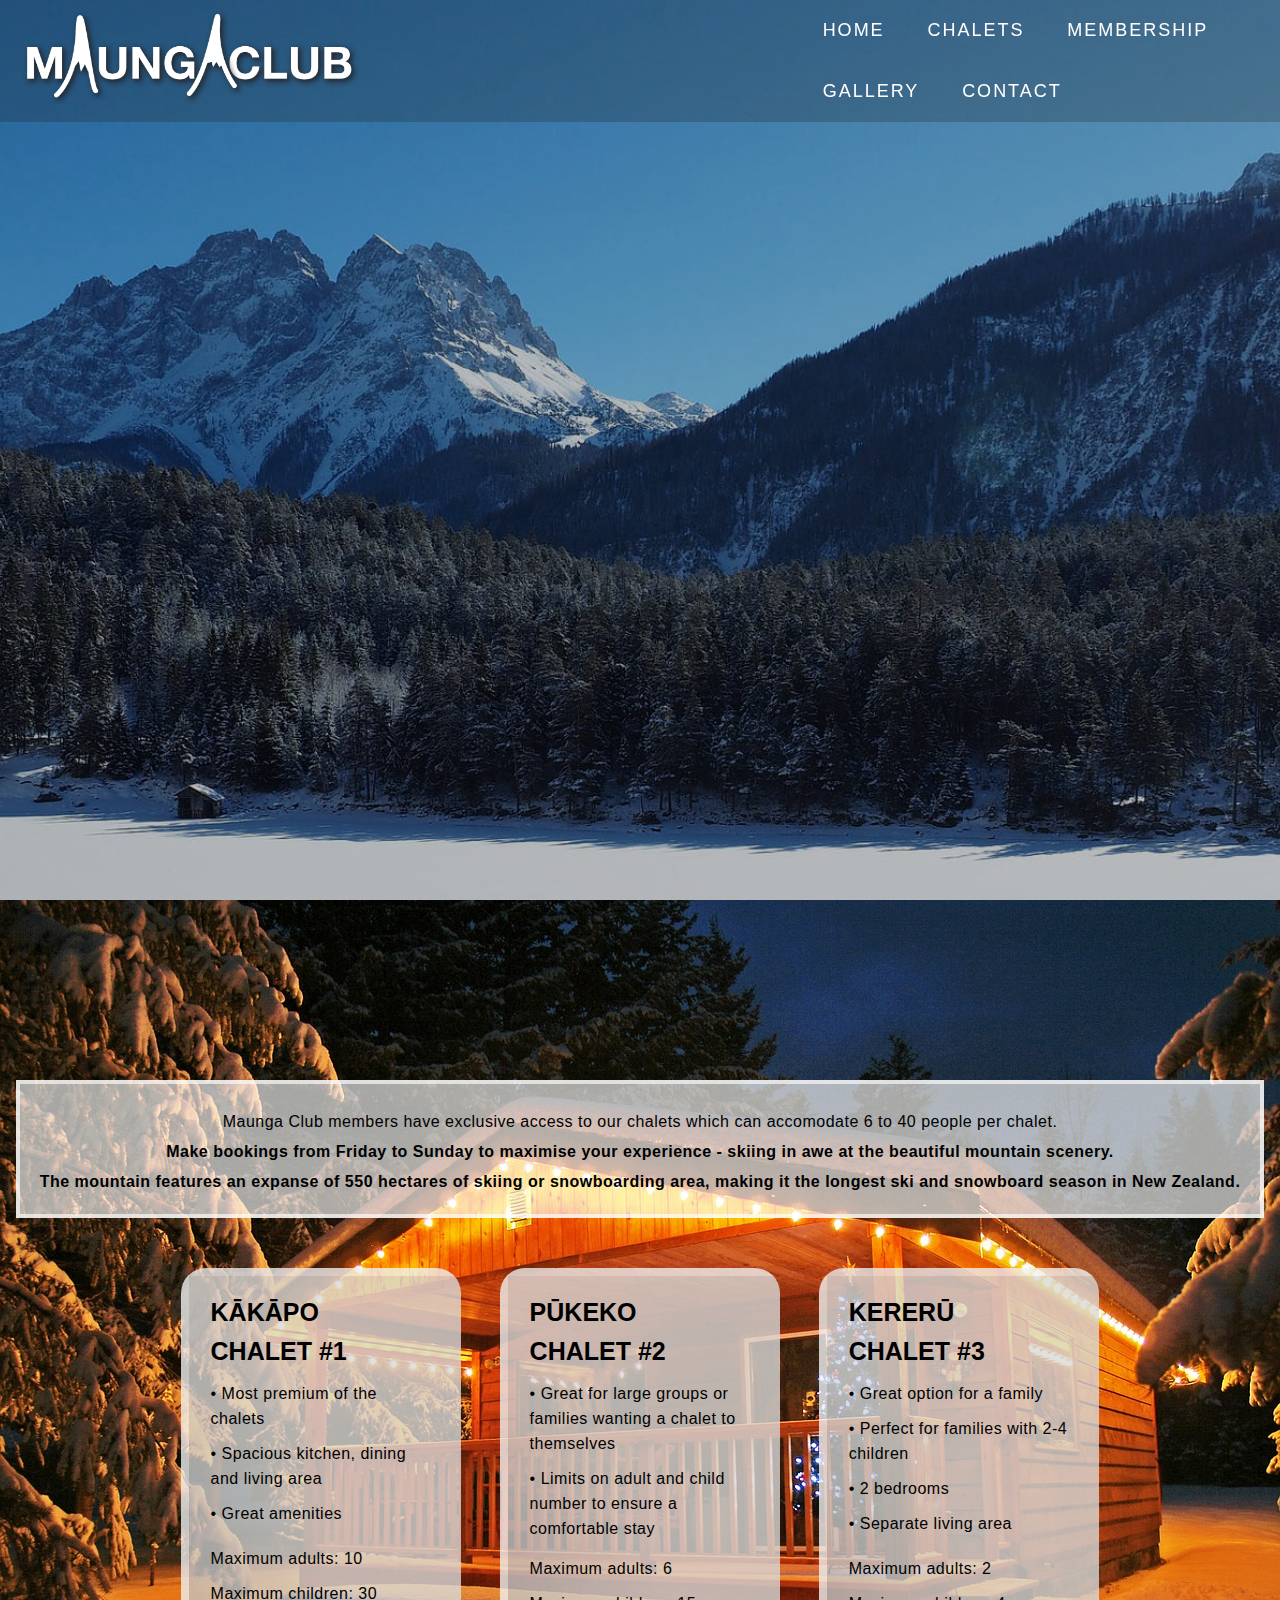
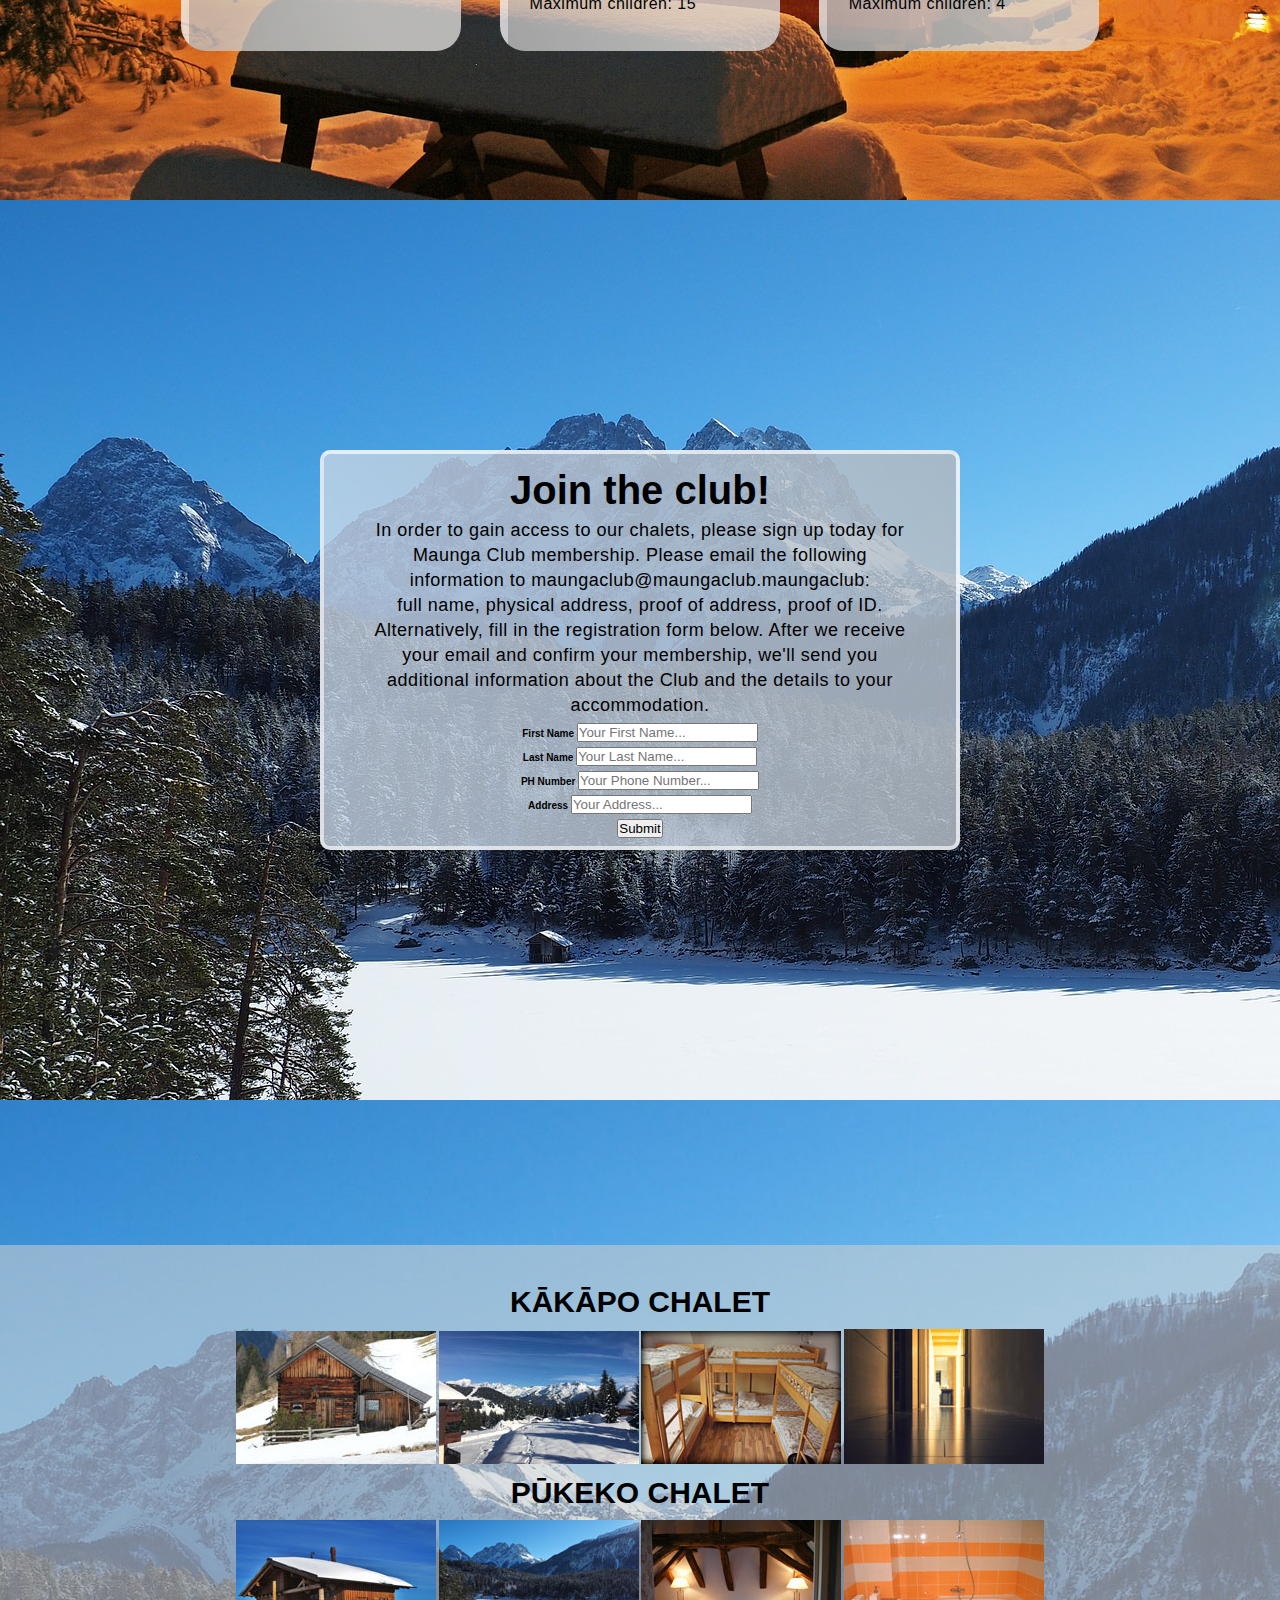
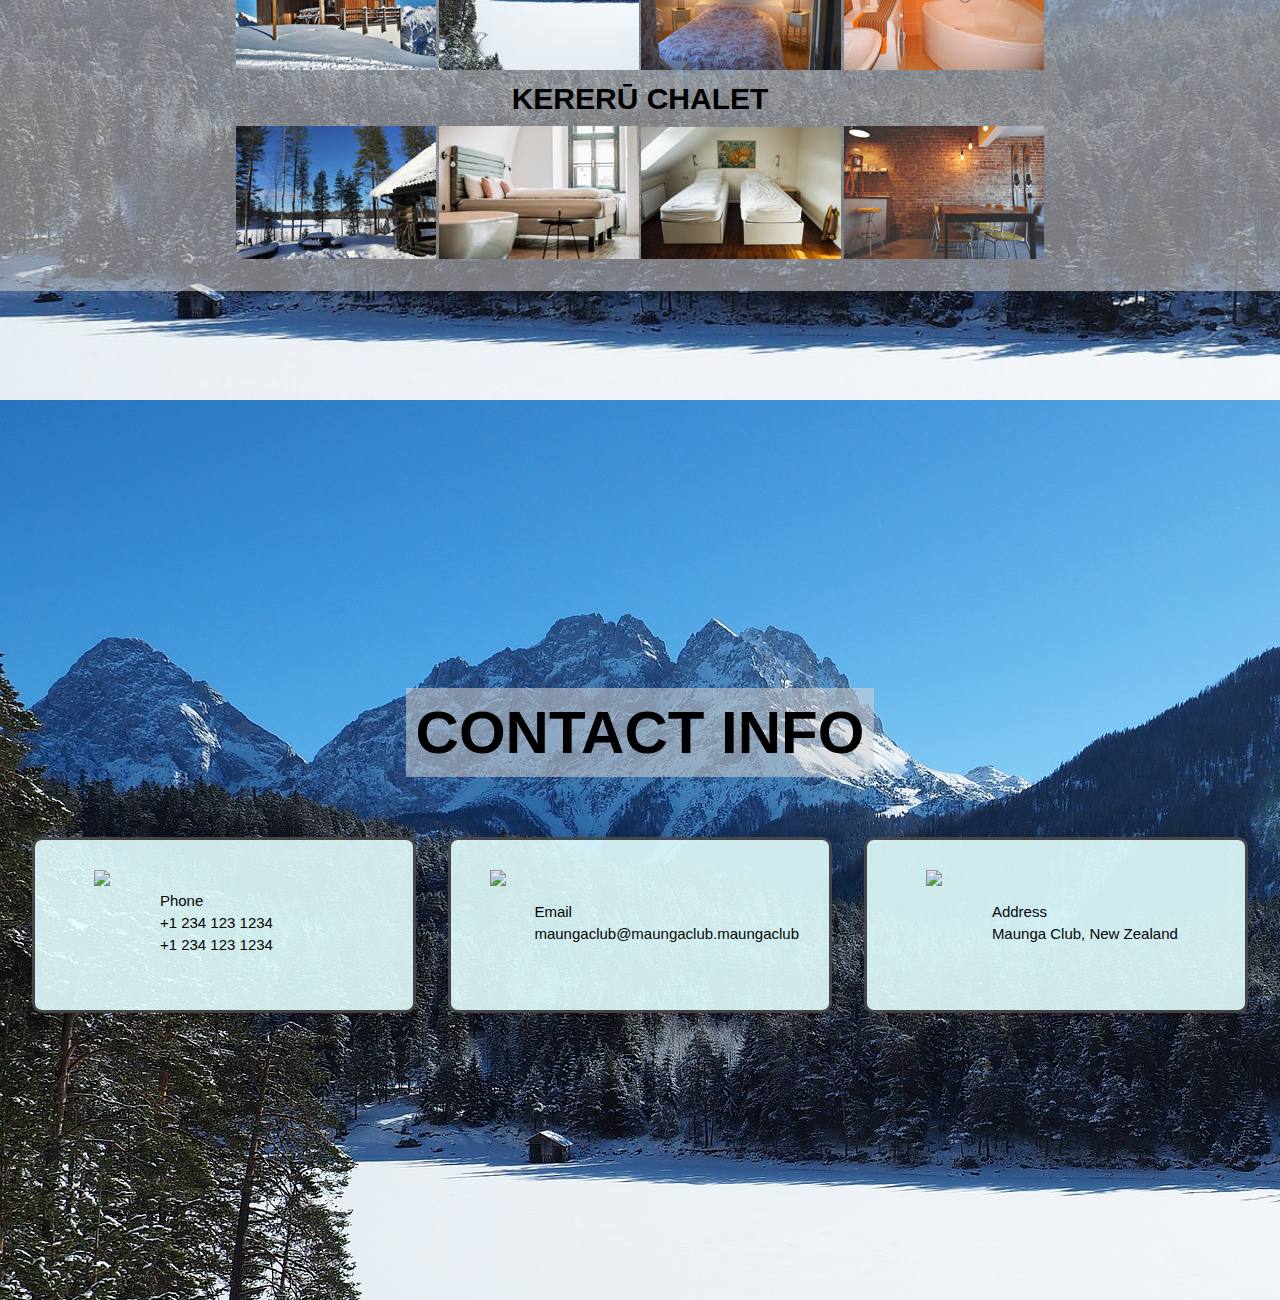
==== commit f5f667a6: "membership & gallery finishing touches" ====
--- a/index.html
+++ b/index.html
@@ -112,8 +112,8 @@
 </section>
 <!-- END Chalets page section -->
 
- <!-- START Membership page section -->
- <section id="membership">
+<!-- START Membership page section -->
+<section id="membership">
   <div class="membership container">
     <div class="all-membership">
       <div class="membership-item">
@@ -126,23 +126,25 @@
             <p> </p>
             <p> </p>
             <div class = "box">
-              <p> In order to gain access to our chalets, sign up today for Maunga  Club membership.
-                 Please email the following information to maungaclub@maungaclub.maungaclub: full name, physical address, 
-                 proof of address, proof of ID. Alternatively, fill in the registration form below. After we receive your email and confirm 
-                 your membership, we'll send you additional information about the club and the details to your accommodation.</p>
-            <p> <p>
-            <p> <p>
-            </div>
+              <p> In order to gain access to our chalets, please sign up today for Maunga  Club membership.
+                 Please email the following information to maungaclub@maungaclub.maungaclub: <br> full name, physical address, 
+                 proof of address, proof of ID. <br> Alternatively, fill in the registration form below. After we receive your email and confirm 
+                 your membership, we'll send you additional information about the Club and the details to your accommodation. </p>
+            </p>   </p>
+            </p>   </p>
+            </p>   </p>
+            </p>  </p>
+            </div class="labels">
             <label class="Labels">First Name</label>
             <input type="text"name="firstname"placeholder="Your First Name...">
             <p> </p>
             <label class="Labels">Last Name</label>
             <input type="text"name="lastname"placeholder="Your Last Name...">
-            <p> <p>
-            <label class="Labels">Phone Number</label>
+            <p> </p>
+            <label class="Labels">PH Number</label>
             <input type="text"name="phonenumber"placeholder="Your Phone Number...">
             <p> </p>
-            <label class="Labels">Address</label>
+            <label class="Labels">  Address     </label>
             <input type="text"name="address"placeholder="Your Address...">
             <p> </p>
             <input type="submit"value="Submit">
@@ -150,8 +152,7 @@
         </div>
         </div>
         </div>
-      </section>
-</section>
+  </section>
  <!-- END Membership page section -->
 
 <!-- START Gallery page section  -->
@@ -186,29 +187,30 @@
 <section id="contact">
   <div class="contact container">
     <div>
-      <h1 class="section-title">Contact info</h1><b></b>
+      <h1 class="section-title">  Contact info  </h1><b></b>
     </div>
     <div class="contact-items">
       <div class="contact-item">
         <div class="icon"><img src="https://img.icons8.com/bubbles/100/000000/phone.png" /></div>
         <div class="contact-info">
           <h1>Phone</h1>
-          <h2>+1 234 123 1234</h2>
-          <h2>+1 234 123 1234</h2>
+          <h1>+1 234 123 1234</h1>
+          <h1>+1 234 123 1234</h1>
         </div>
       </div>
       <div class="contact-item">
         <div class="icon"><img src="https://img.icons8.com/bubbles/100/000000/new-post.png" /></div>
         <div class="contact-info">
           <h1>Email</h1>
-          <h2>maungaclub@maungaclub.maungaclub</h2>
+          <h1>maungaclub@maungaclub.maungaclub</h1>
         </div>
       </div>
       <div class="contact-item">
         <div class="icon"><img src="https://img.icons8.com/bubbles/100/000000/map-marker.png" /></div>
         <div class="contact-info">
           <h1>Address</h1>
-          <h2>Maunga Club, New Zealand</h2>
+          <h1>Maunga Club, 
+            New Zealand</h1>
         </div>
       </div>
     </div>
--- a/style.css
+++ b/style.css
@@ -92,13 +92,14 @@
         letter-spacing: 0.05rem;
     }
     .section-title {
-        font-size: 6rem;
-        font-weight: 300;
-        color: black;
+        font-size: 2.5rem;
+        color: rgb(0, 0, 0);
         margin-bottom: 10px;
         text-transform: uppercase;
-        letter-spacing: 0.2rem;
-        text-align: center;
+        padding: 10px;
+        margin-bottom: 60px;
+        background-color: #d1d1d18e;
+
     }
     .section-title span {
      background-color: rgb(198, 255, 254);
@@ -464,6 +465,8 @@
         color: rgb(0, 0, 0);
         font-size: 18px;
         justify-content: center;
+        margin-bottom: 0.5px;
+    
 
     }
     #membership .membership-img {
@@ -586,14 +589,16 @@
         margin-bottom: 10px;
     }
     #contact .contact-info h1 {
-        font-size: 2.5rem;
+        font-size: 1.5rem;
         font-weight: 500;
         margin-bottom: 5px;
     }
     #contact .contact-info h2 {
-        font-size: 1.3rem;
-        line-height: 2rem;
-        font-weight: 500;
+    font-size: 2.5rem;
+    color: rgb(0, 0, 0);
+    margin-bottom: 10px;
+    text-transform: uppercase;
+
     }
     /*End contact Section */
     
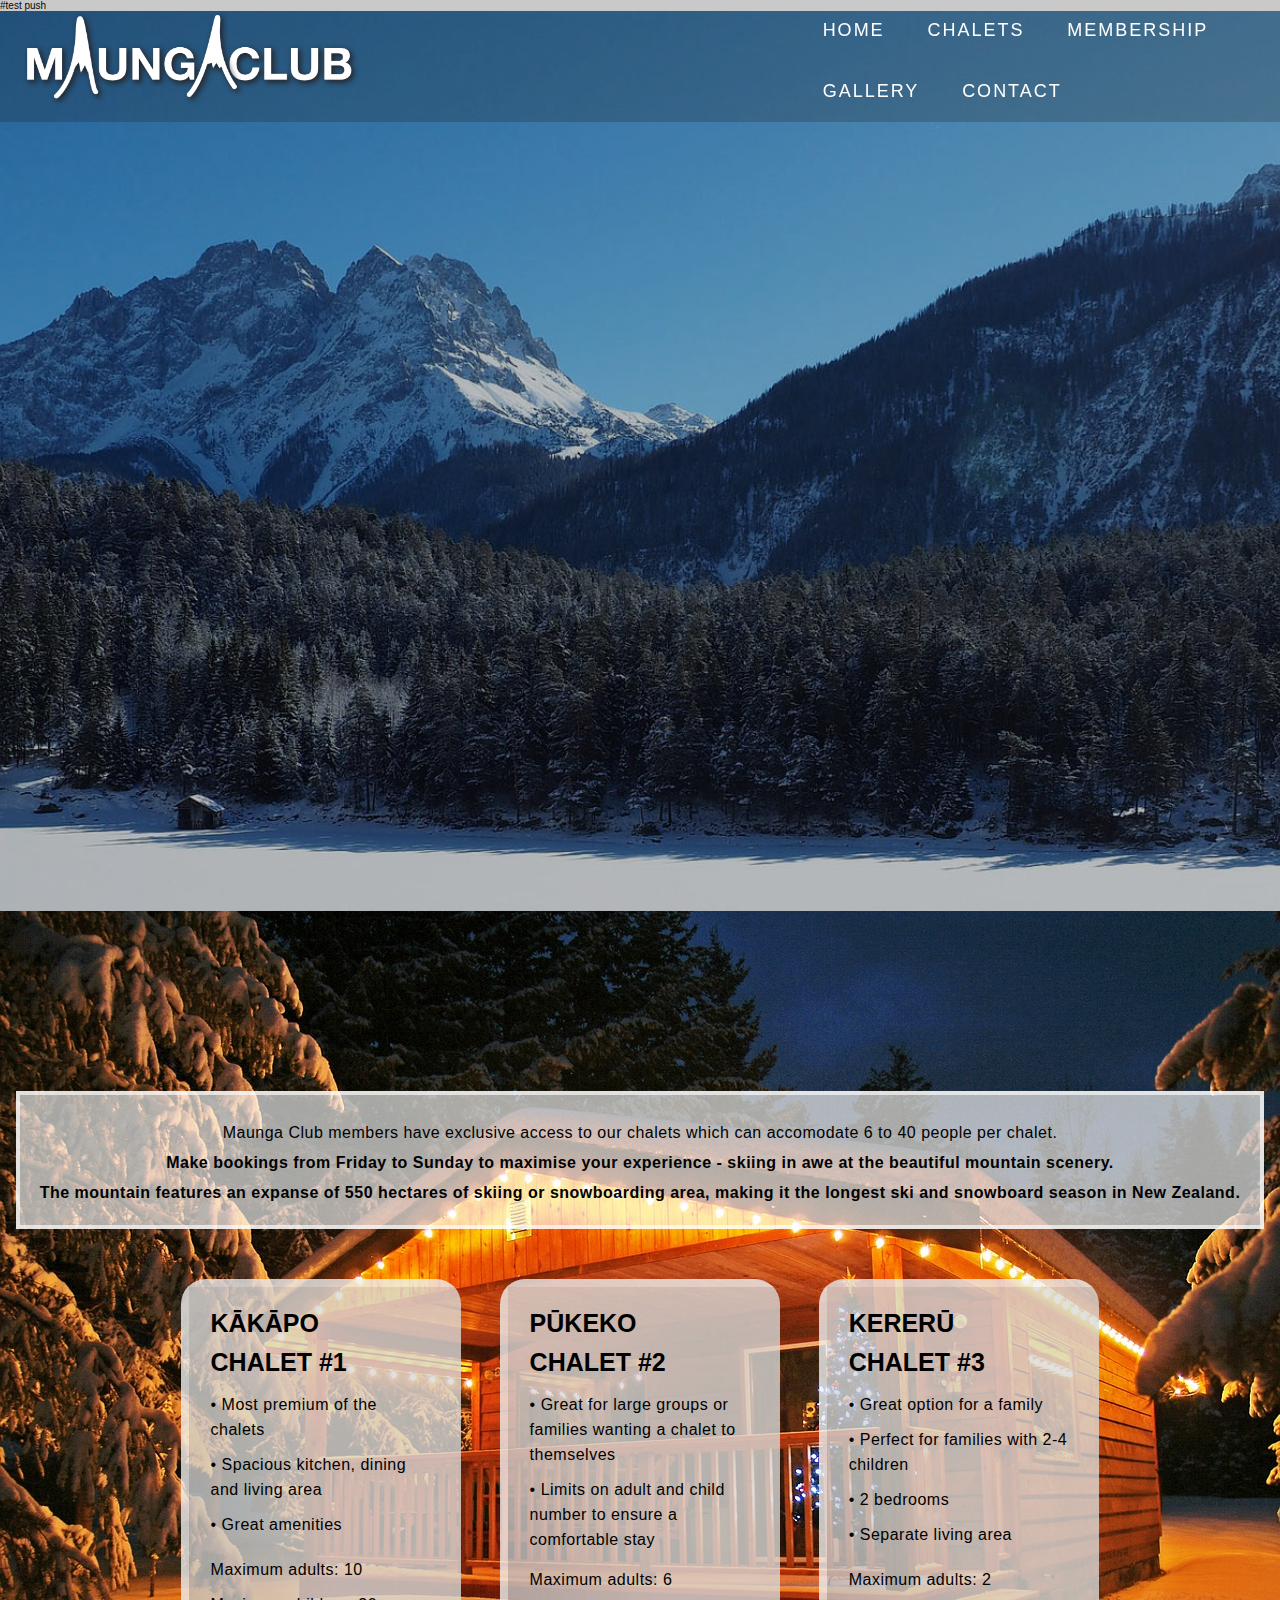
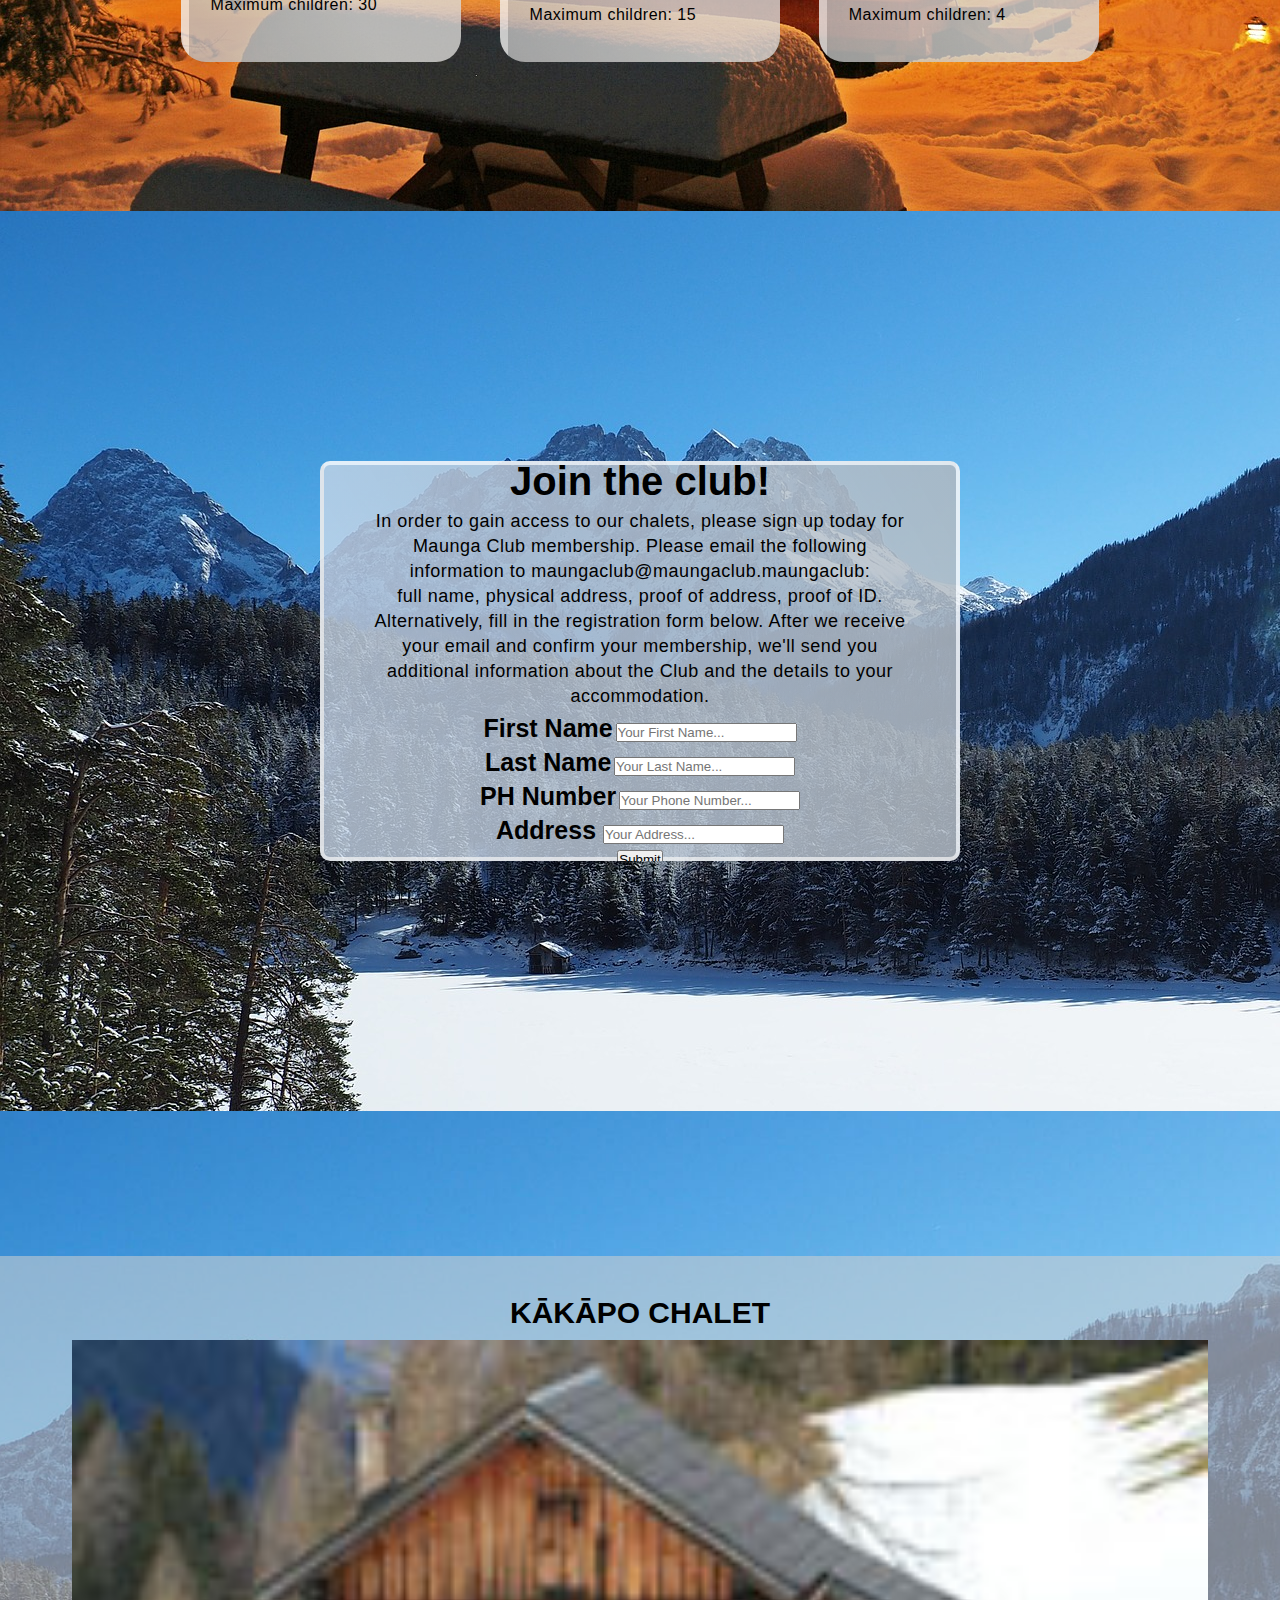
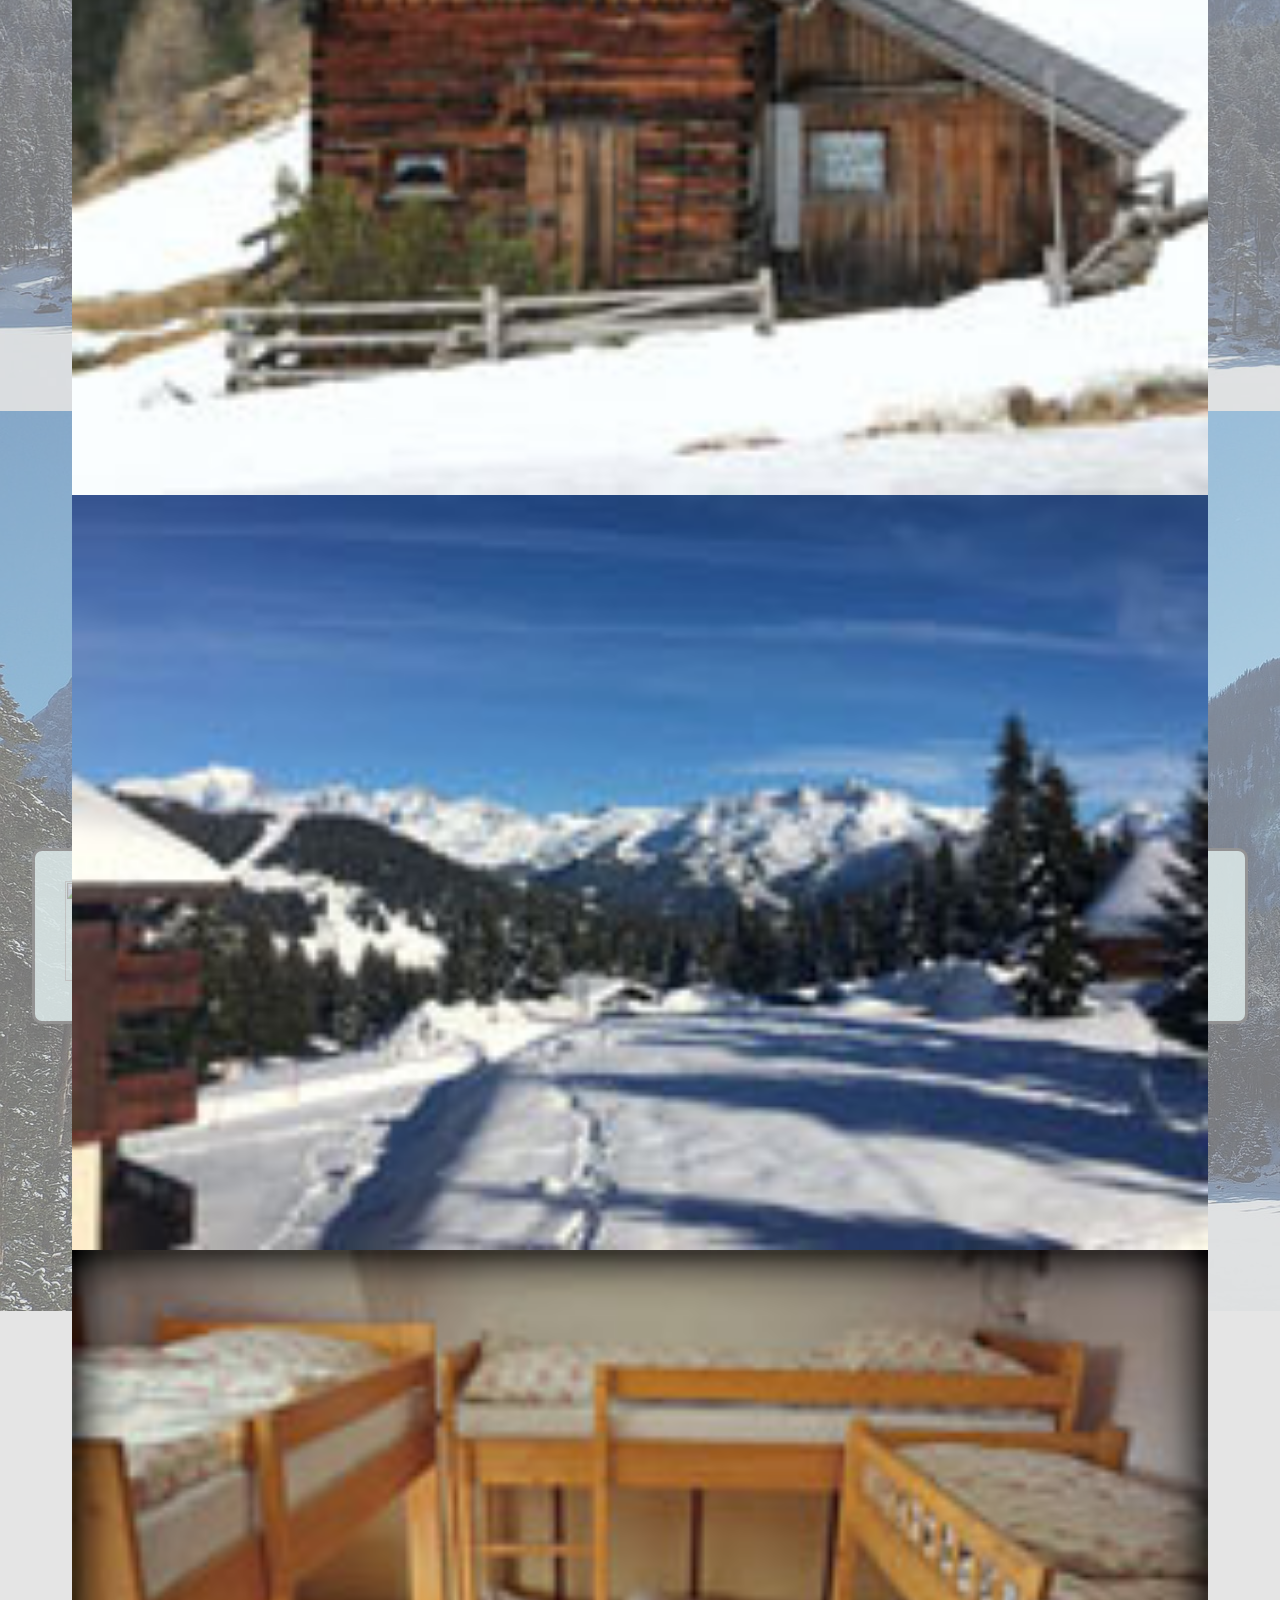
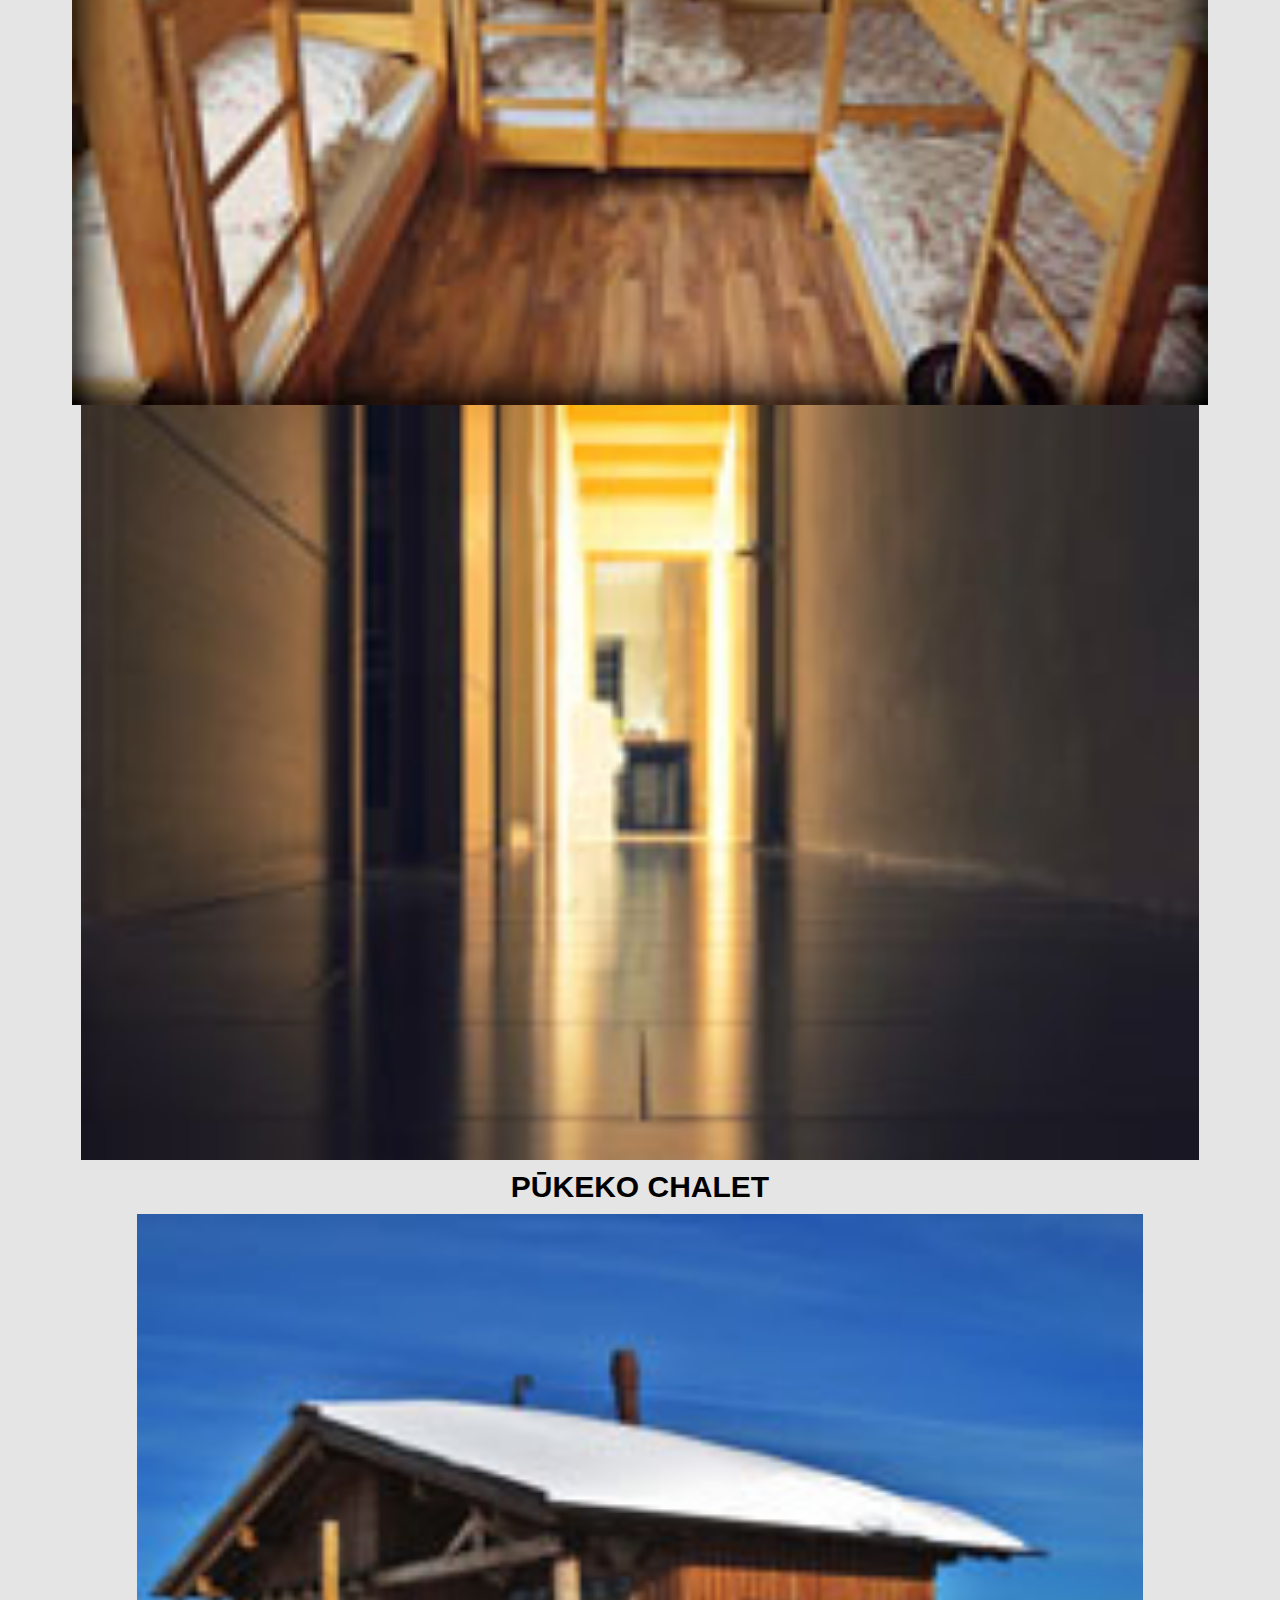
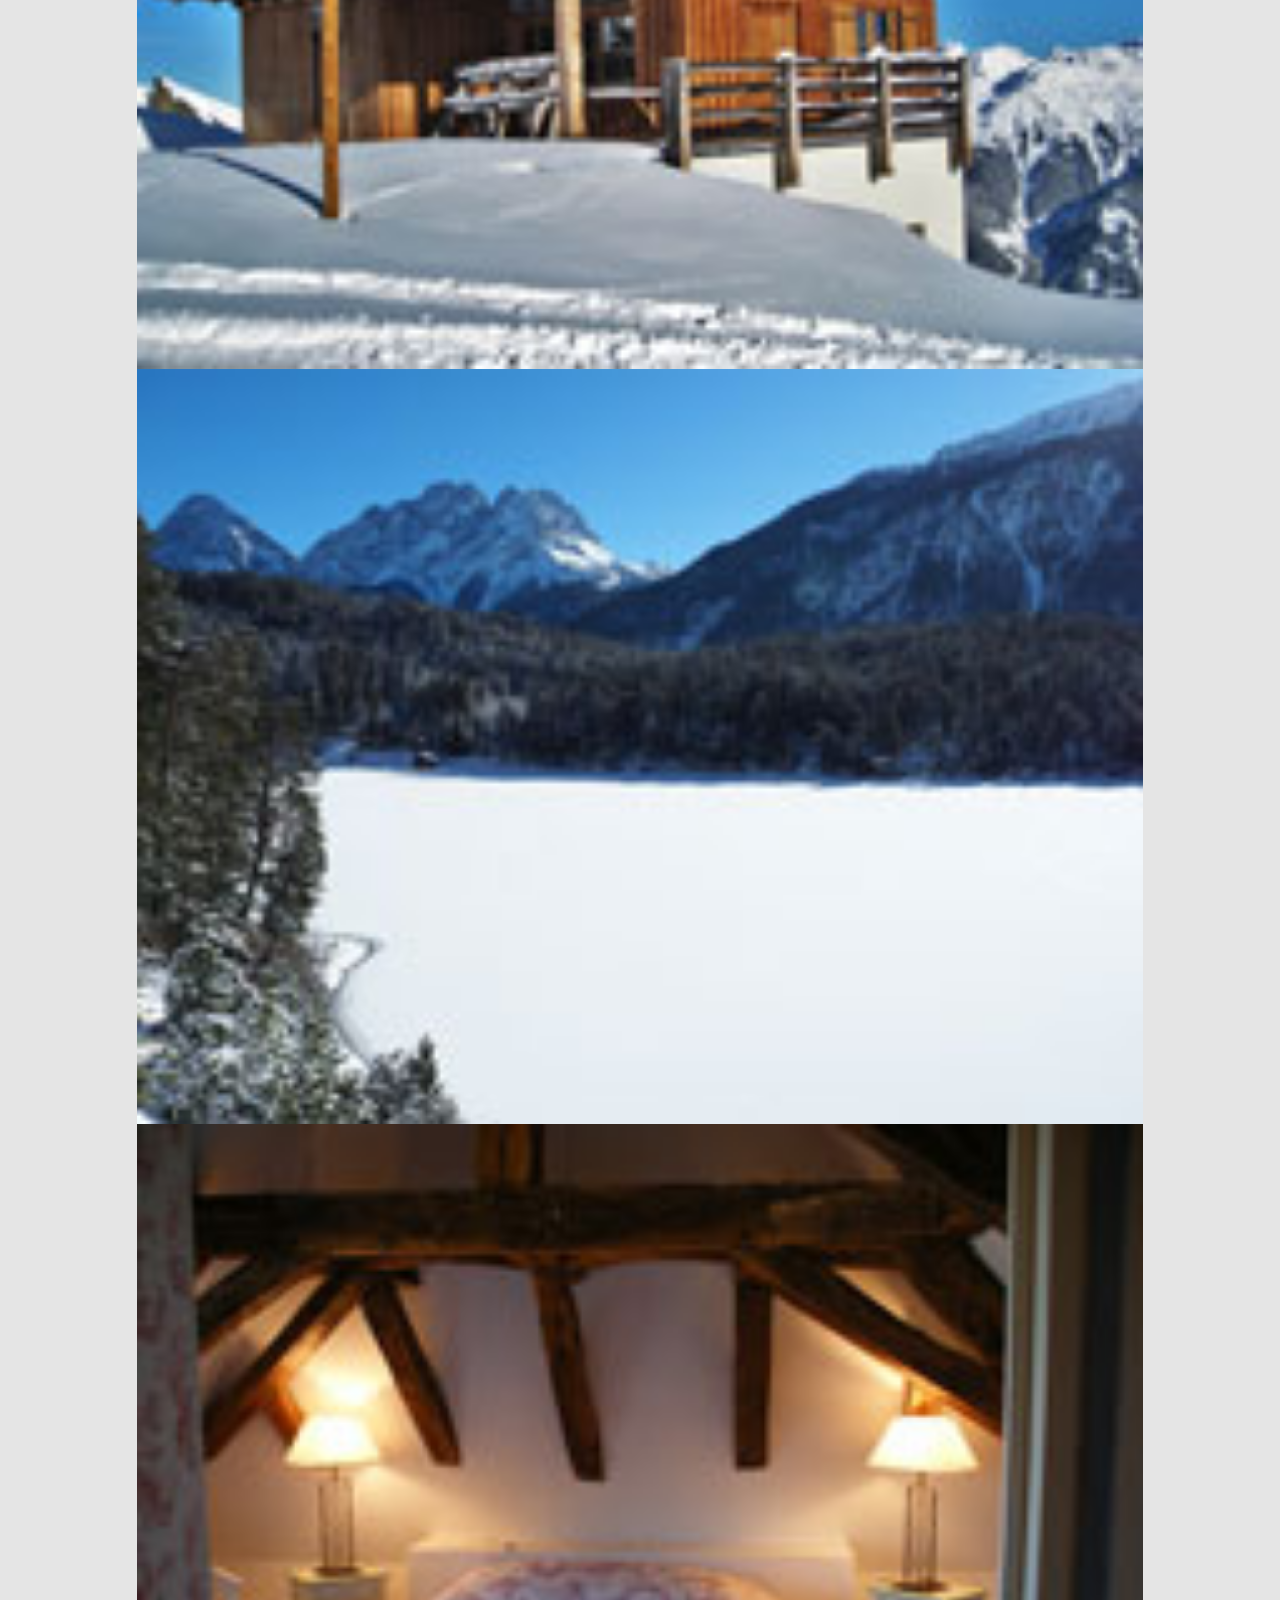
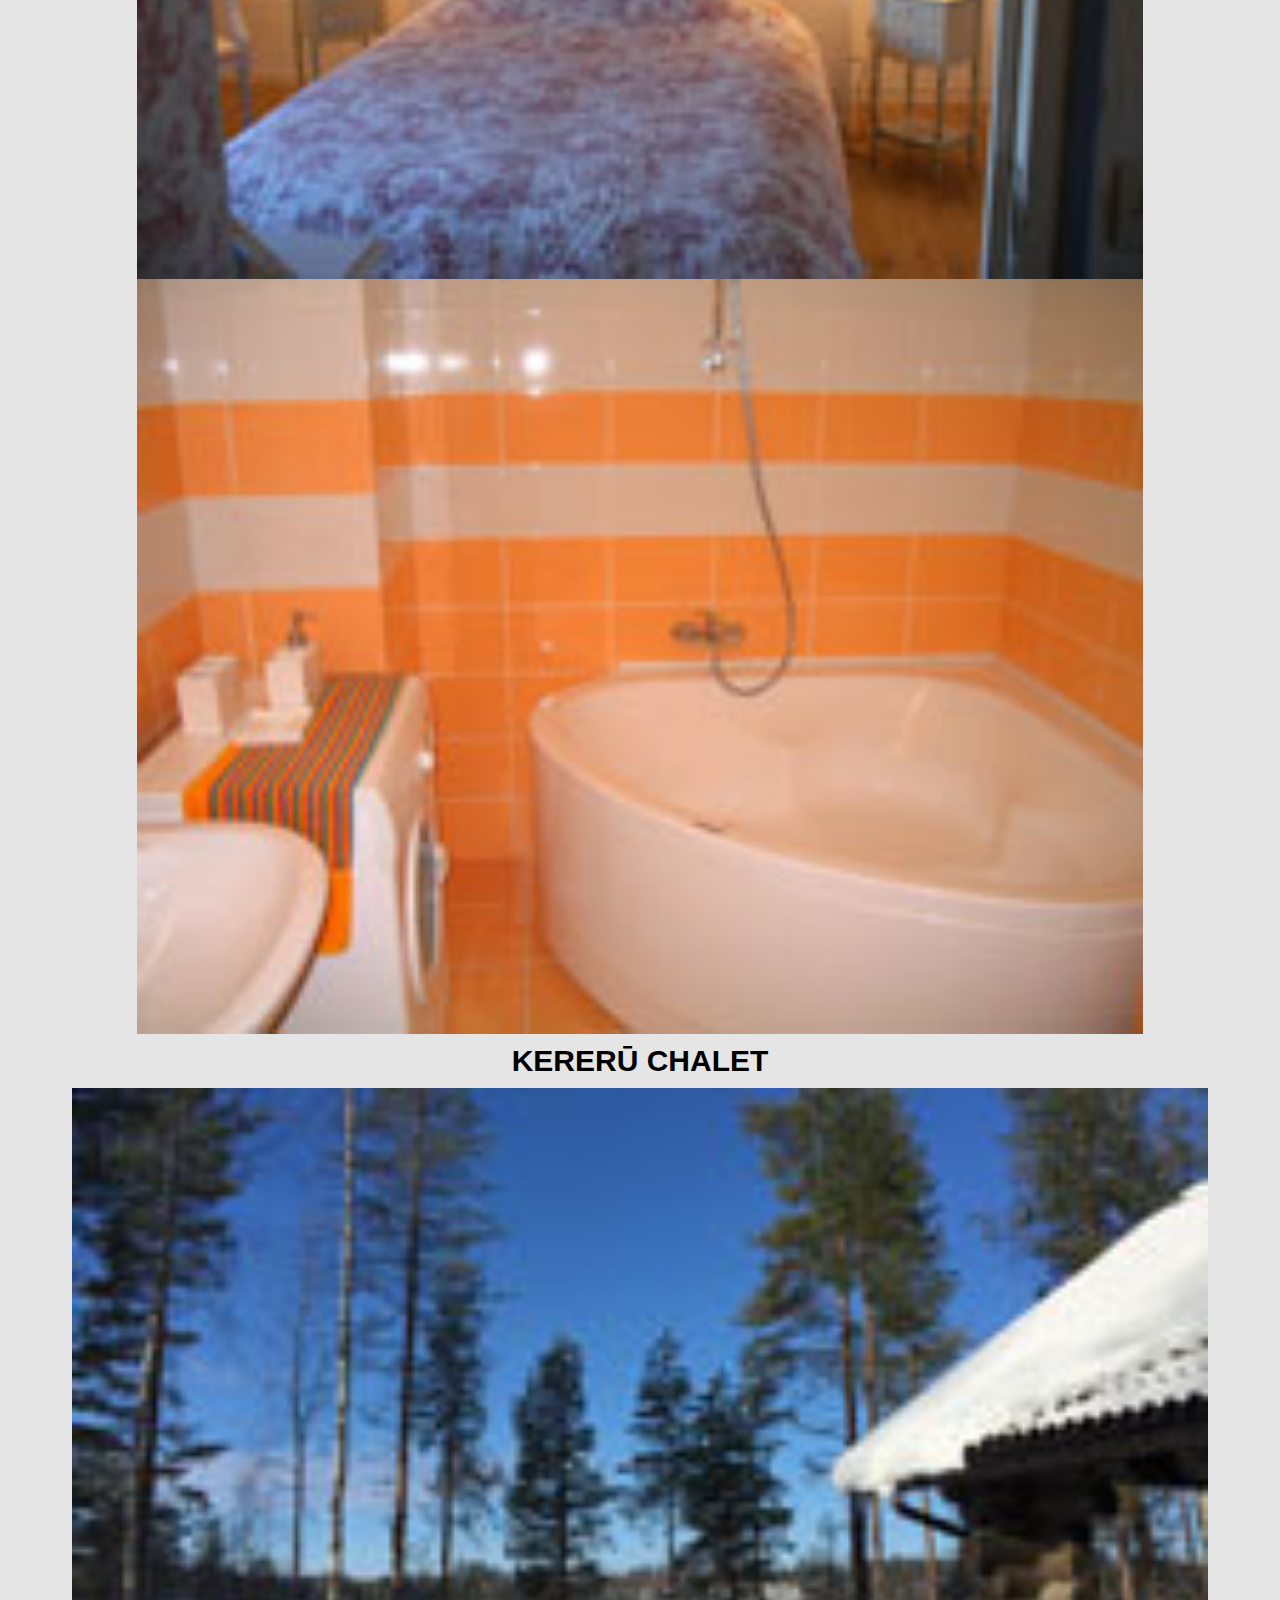
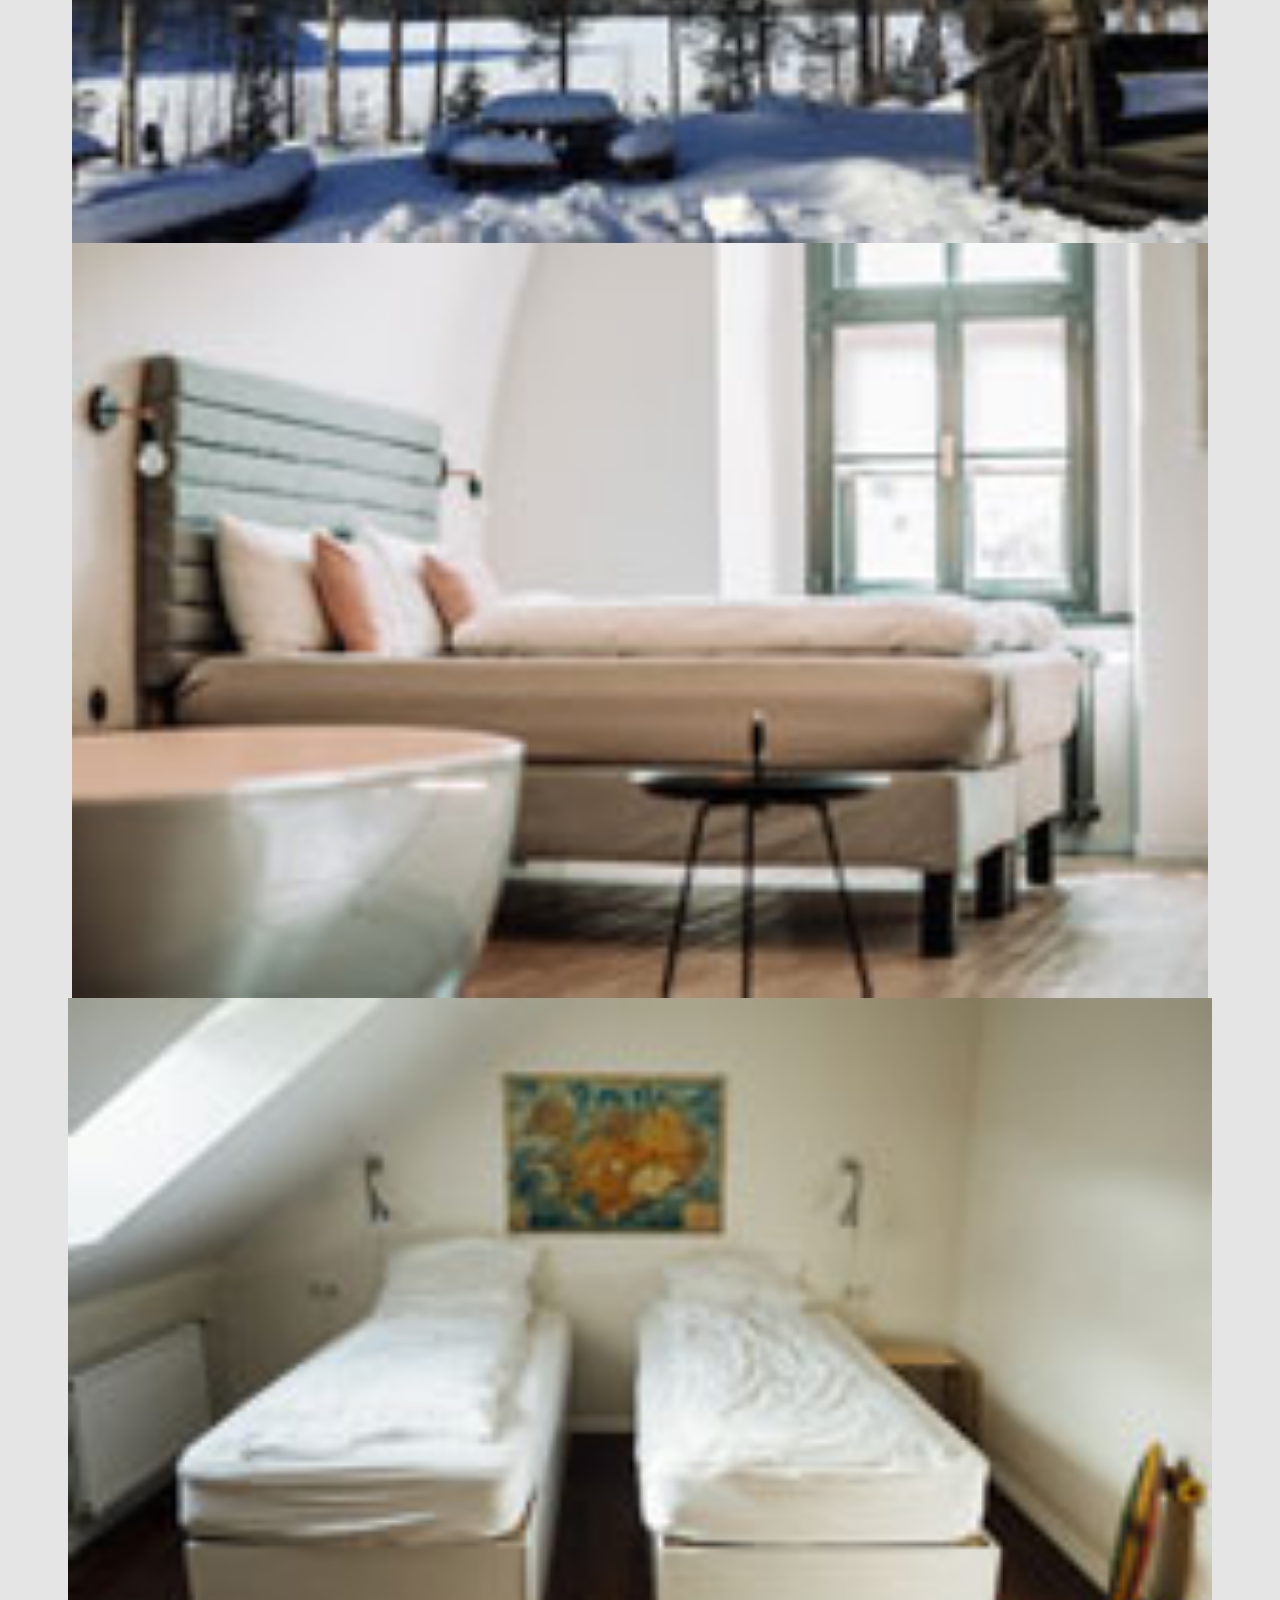
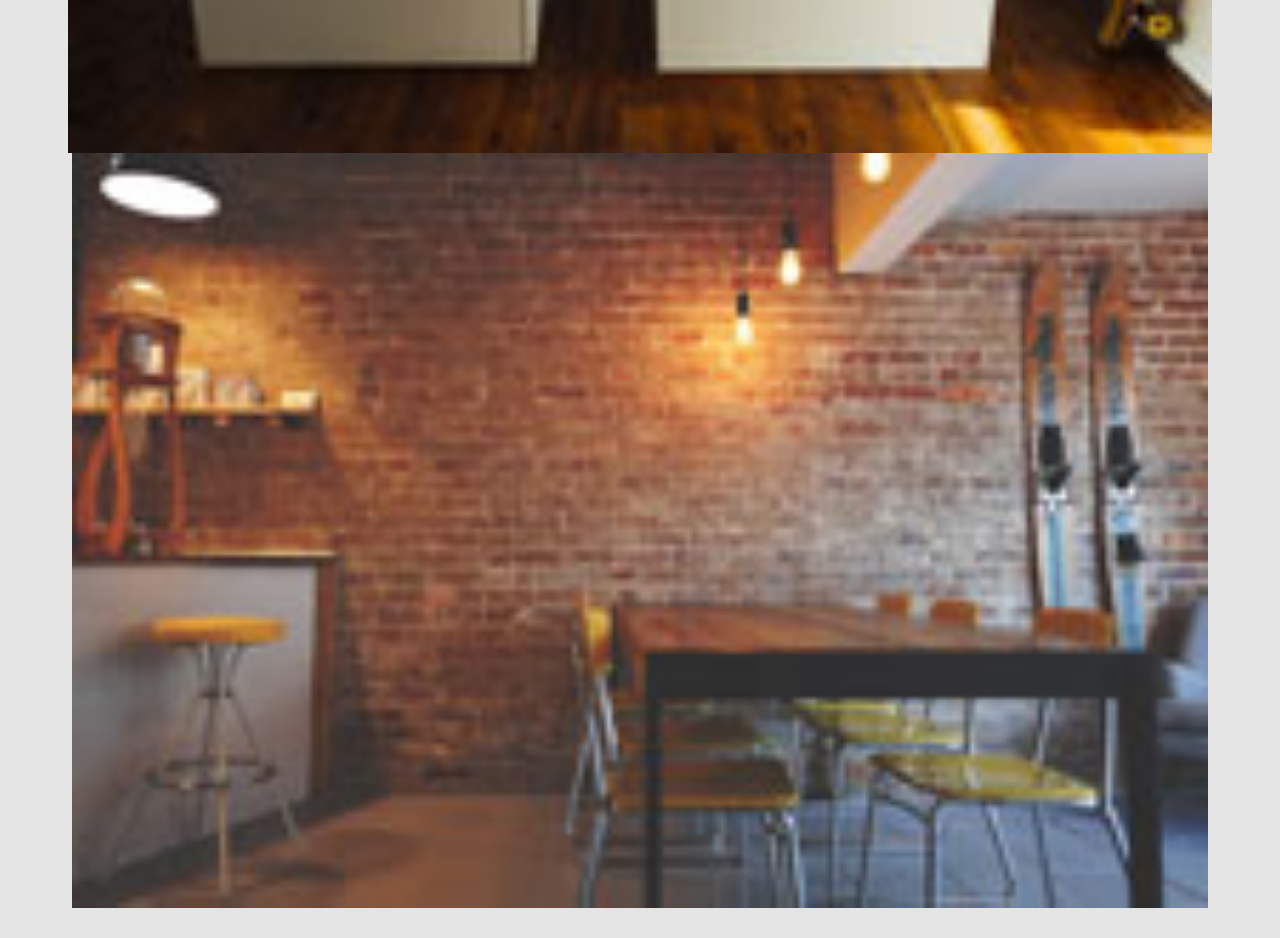
==== commit 8fb3c4b5: "test push" ====
--- a/index.html
+++ b/index.html
@@ -1,3 +1,5 @@
+#test push
+
 <!DOCTYPE html>
 <html lang=en>
 <head>
@@ -221,5 +223,3 @@
 </body>
 
 </html>
-
-
